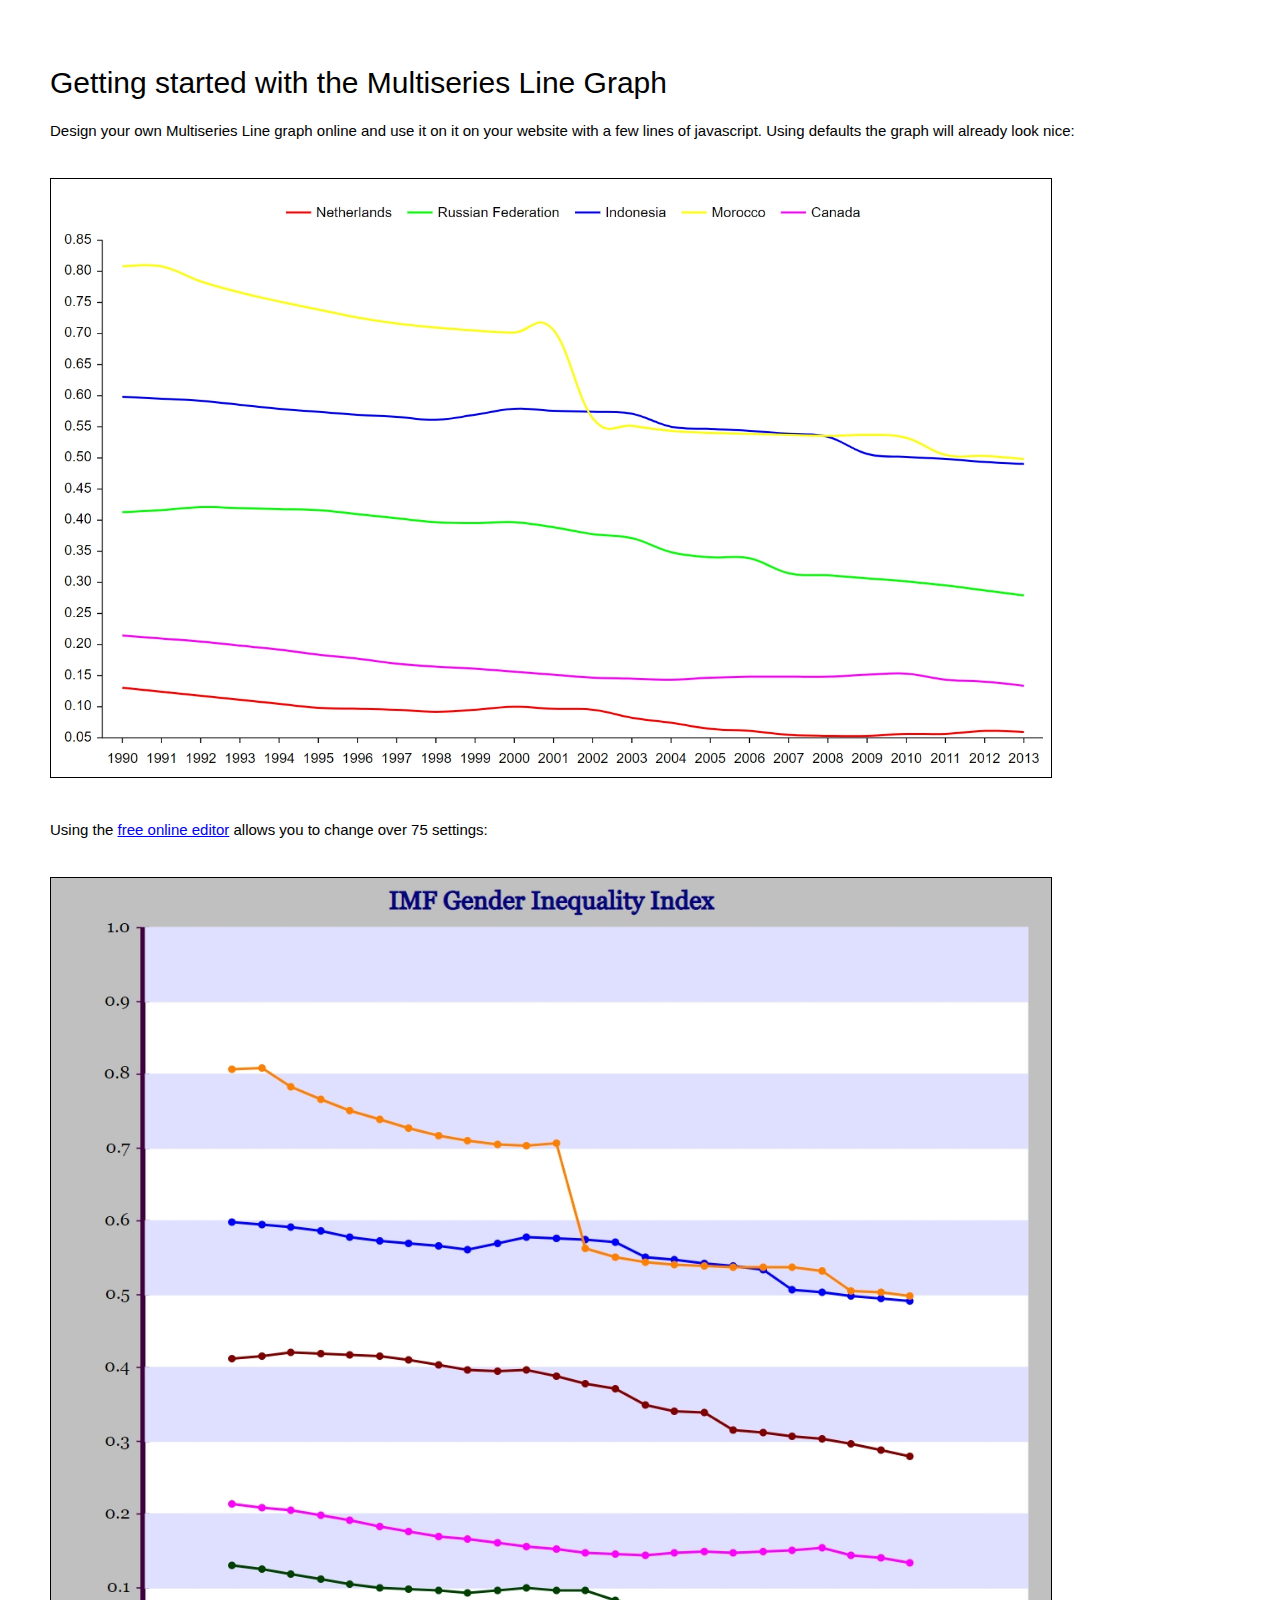
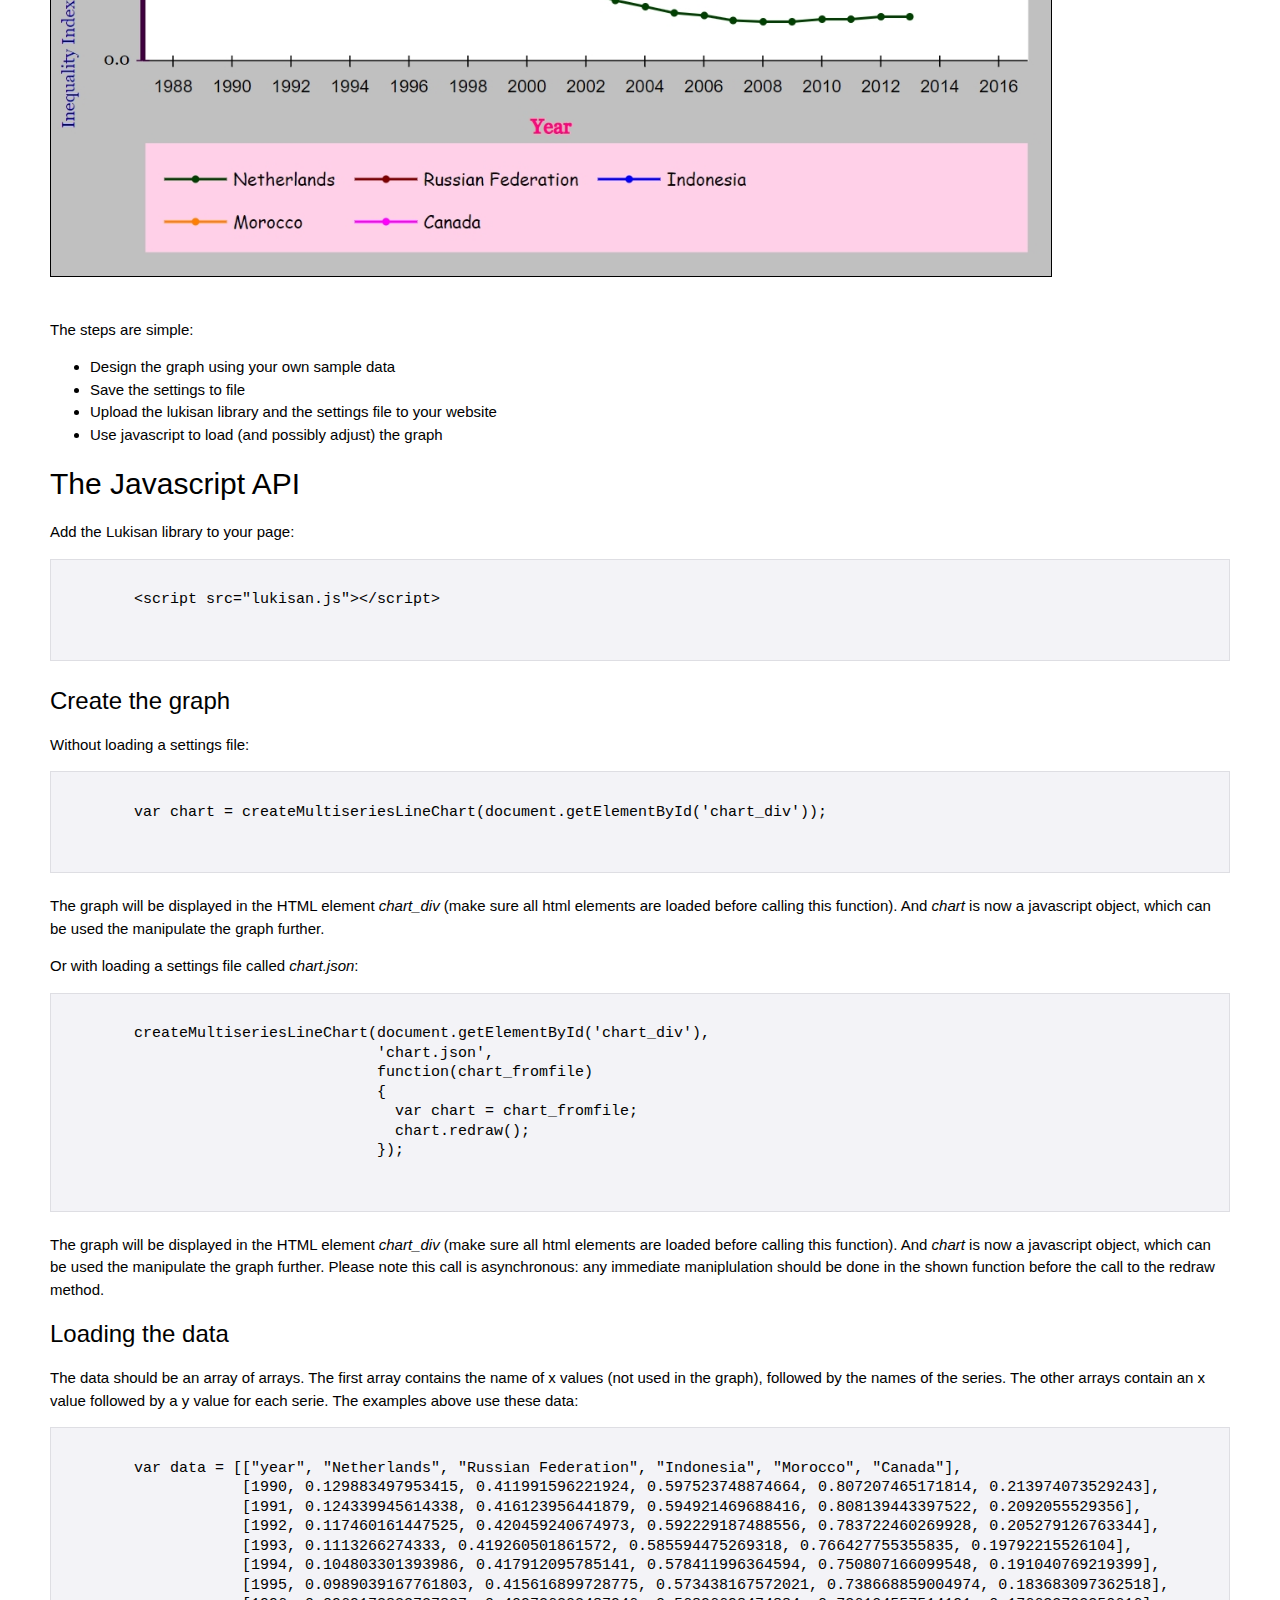
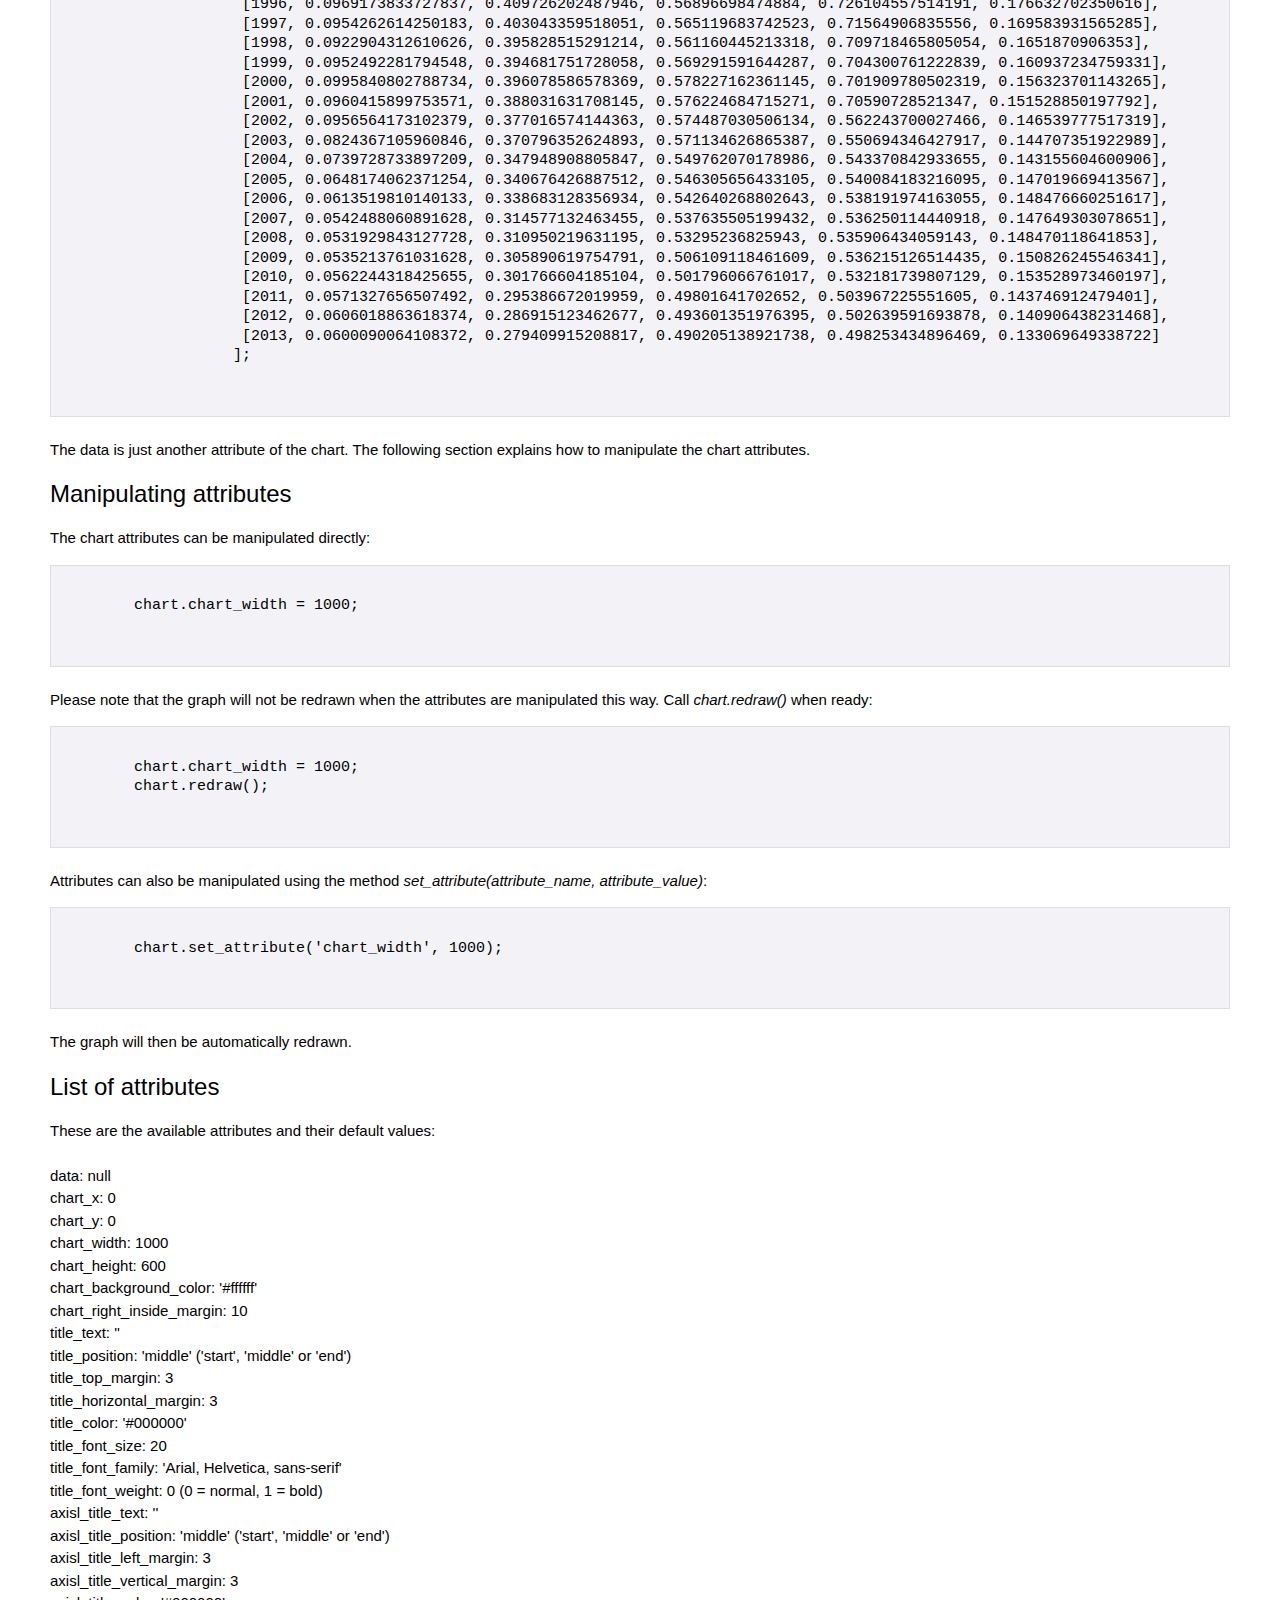
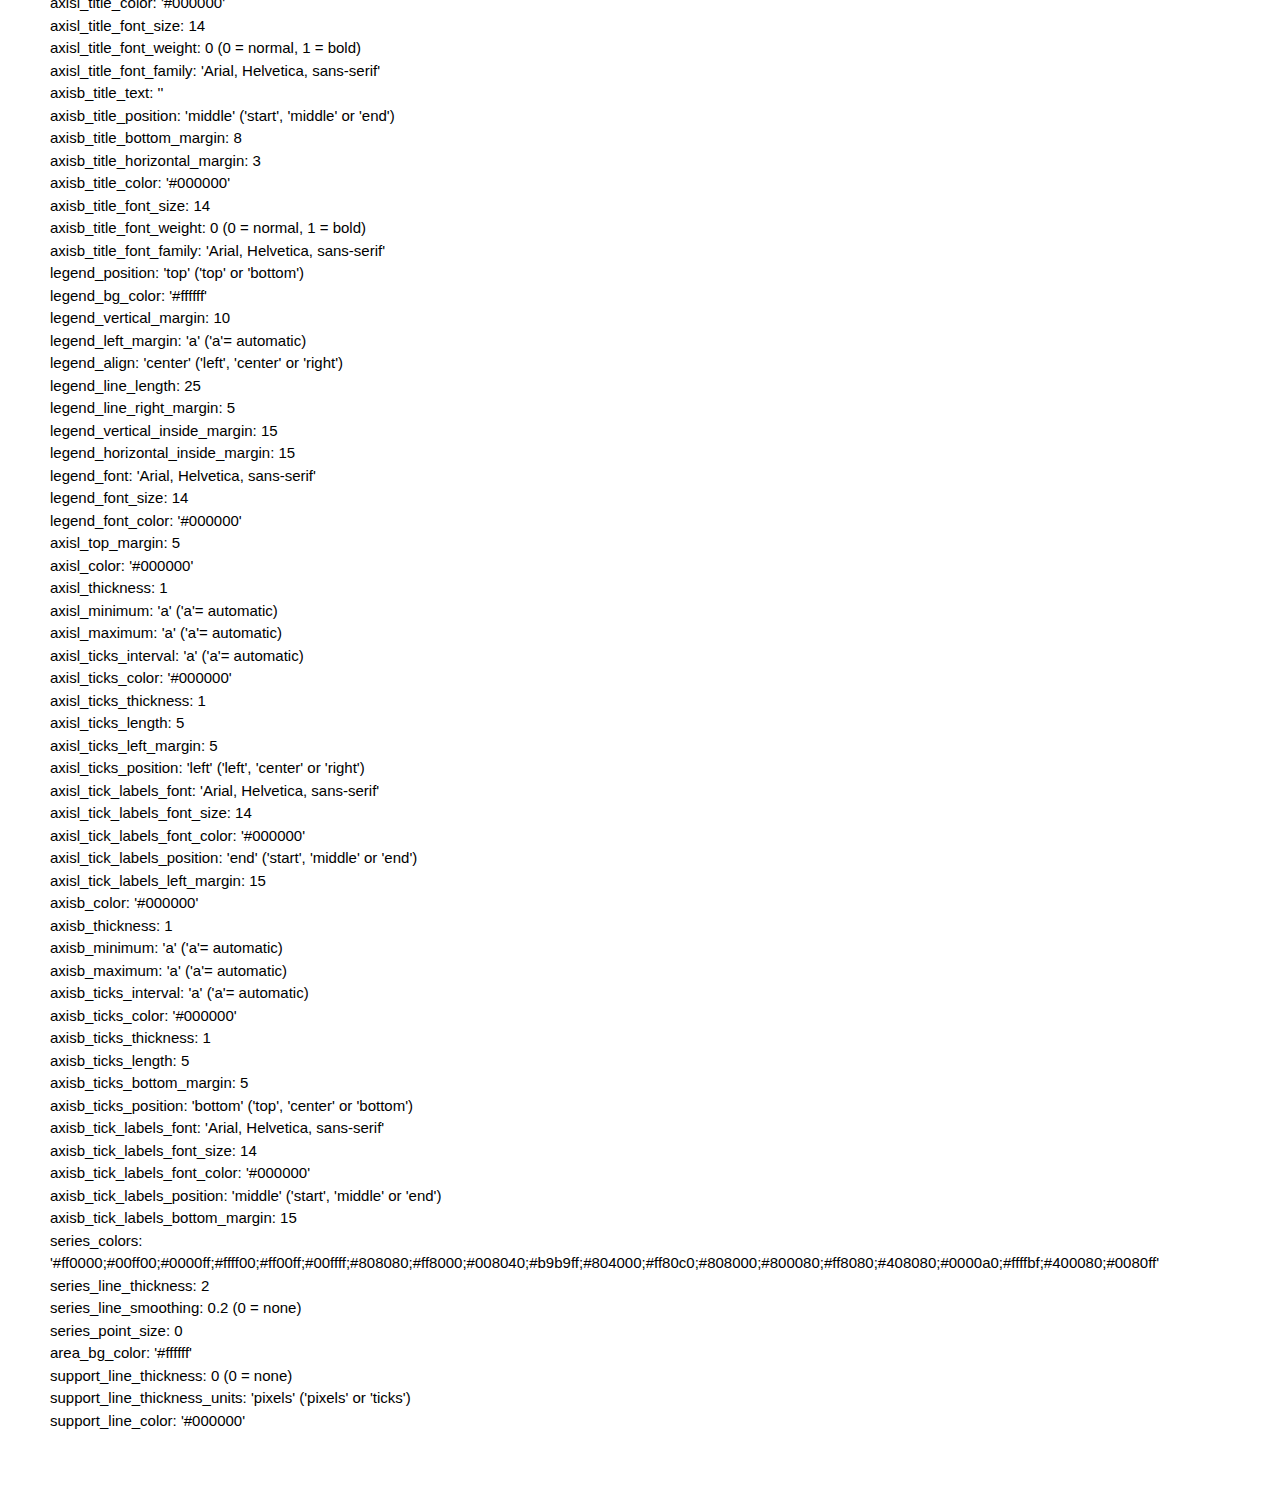
==== multiserie/index.html @ 571b9c3a "DateTime Bottom axis added" ====
<!DOCTYPE html>
<html>
  <head>
    <meta http-equiv="content-type" content="text/html; charset=UTF-8">
    <link rel="stylesheet" type="text/css" href="index.css">
    <title>Lukisan Multiseries</title>
  </head>
  <body>
    <h2>Getting started with the Multiseries Line Graph</h2>
    <p>
      Design your own Multiseries Line graph online and use it on it on your website
      with a few lines of javascript. Using defaults the graph will already look
      nice:
    </p>
    <img src="default_graph.jpg" alt="">
    <p>
      Using the <a href='design.html'>free online editor</a> allows you to change over 75 settings:
    </p>
    <img src="designed_graph.jpg" alt="">
    <p>
      The steps are simple:
      <ul>
        <li>Design the graph using your own sample data
        <li>Save the settings to file
        <li>Upload the lukisan library and the settings file to your website
        <li>Use javascript to load (and possibly adjust) the graph
      </ul>
    </p>
    <h2>The Javascript API</h2>
    <p>
      Add the Lukisan library to your page:
    </p>
    <pre>
      <code>
        &lt;script src="lukisan.js"&gt;&lt;/script&gt;    
      </code>
    </pre>  
    <h3>Create the graph</h3>
    <p>
      Without loading a settings file:
    </p>
    <pre>
      <code>
        var chart = createMultiseriesLineChart(document.getElementById('chart_div'));    
      </code>
    </pre> 
    <p>
      The graph will be displayed in the HTML element <i>chart_div</i> (make sure all html elements are loaded before calling this function).
      And <i>chart</i> is now a javascript object, which can be used the manipulate the graph further.
    </p>    
    <p>
      Or with loading a settings file called <i>chart.json</i>:
    </p>
    <pre>
      <code>
        createMultiseriesLineChart(document.getElementById('chart_div'),
                                   'chart.json',    
                                   function(chart_fromfile)
                                   {
                                     var chart = chart_fromfile;
                                     chart.redraw();
                                   });    
      </code>
    </pre> 
    <p>
      The graph will be displayed in the HTML element <i>chart_div</i> (make sure all html elements are loaded before calling this function).
      And <i>chart</i> is now a javascript object, which can be used the manipulate the graph further. Please note this call is asynchronous:
      any immediate maniplulation should be done in the shown function before the call to the redraw method.
    </p>    
    <h3>Loading the data</h3>
    <p>
      The data should be an array of arrays. The first array contains the name of x values (not used in the graph), followed by the names of the series.
      The other arrays contain an x value followed by a y value for each serie. The examples above use these data:
    </p>
    <pre>
      <code>
        var data = [["year", "Netherlands", "Russian Federation", "Indonesia", "Morocco", "Canada"],
                    [1990, 0.129883497953415, 0.411991596221924, 0.597523748874664, 0.807207465171814, 0.213974073529243],
                    [1991, 0.124339945614338, 0.416123956441879, 0.594921469688416, 0.808139443397522, 0.2092055529356],
                    [1992, 0.117460161447525, 0.420459240674973, 0.592229187488556, 0.783722460269928, 0.205279126763344],
                    [1993, 0.1113266274333, 0.419260501861572, 0.585594475269318, 0.766427755355835, 0.19792215526104],
                    [1994, 0.104803301393986, 0.417912095785141, 0.578411996364594, 0.750807166099548, 0.191040769219399],
                    [1995, 0.0989039167761803, 0.415616899728775, 0.573438167572021, 0.738668859004974, 0.183683097362518],
                    [1996, 0.0969173833727837, 0.409726202487946, 0.56896698474884, 0.726104557514191, 0.176632702350616],
                    [1997, 0.0954262614250183, 0.403043359518051, 0.565119683742523, 0.71564906835556, 0.169583931565285],
                    [1998, 0.0922904312610626, 0.395828515291214, 0.561160445213318, 0.709718465805054, 0.1651870906353],
                    [1999, 0.0952492281794548, 0.394681751728058, 0.569291591644287, 0.704300761222839, 0.160937234759331],
                    [2000, 0.0995840802788734, 0.396078586578369, 0.578227162361145, 0.701909780502319, 0.156323701143265],
                    [2001, 0.0960415899753571, 0.388031631708145, 0.576224684715271, 0.70590728521347, 0.151528850197792],
                    [2002, 0.0956564173102379, 0.377016574144363, 0.574487030506134, 0.562243700027466, 0.146539777517319],
                    [2003, 0.0824367105960846, 0.370796352624893, 0.571134626865387, 0.550694346427917, 0.144707351922989],
                    [2004, 0.0739728733897209, 0.347948908805847, 0.549762070178986, 0.543370842933655, 0.143155604600906],
                    [2005, 0.0648174062371254, 0.340676426887512, 0.546305656433105, 0.540084183216095, 0.147019669413567],
                    [2006, 0.0613519810140133, 0.338683128356934, 0.542640268802643, 0.538191974163055, 0.148476660251617],
                    [2007, 0.0542488060891628, 0.314577132463455, 0.537635505199432, 0.536250114440918, 0.147649303078651],
                    [2008, 0.0531929843127728, 0.310950219631195, 0.53295236825943, 0.535906434059143, 0.148470118641853],
                    [2009, 0.0535213761031628, 0.305890619754791, 0.506109118461609, 0.536215126514435, 0.150826245546341],
                    [2010, 0.0562244318425655, 0.301766604185104, 0.501796066761017, 0.532181739807129, 0.153528973460197],
                    [2011, 0.0571327656507492, 0.295386672019959, 0.49801641702652, 0.503967225551605, 0.143746912479401],
                    [2012, 0.0606018863618374, 0.286915123462677, 0.493601351976395, 0.502639591693878, 0.140906438231468],
                    [2013, 0.0600090064108372, 0.279409915208817, 0.490205138921738, 0.498253434896469, 0.133069649338722]
                   ];   
      </code>
    </pre> 
    <p>
      The data is just another attribute of the chart. The following section explains how to manipulate the chart attributes.
    </p>    
    <h3>Manipulating attributes</h3>
    <p>
      The chart attributes can be manipulated directly:
    </p>
    <pre>
      <code>
        chart.chart_width = 1000;    
      </code>
    </pre> 
    <p>
      Please note that the graph will not be redrawn when the attributes are manipulated this way. Call <i>chart.redraw()</i> when ready:
    </p>    
    <pre>
      <code>
        chart.chart_width = 1000;
        chart.redraw();        
      </code>
    </pre>
    <p>
      Attributes can also be manipulated using the method <i>set_attribute(attribute_name, attribute_value)</i>:
    </p>
    <pre>
      <code>
        chart.set_attribute('chart_width', 1000);    
      </code>
    </pre> 
    <p>
      The graph will then be automatically redrawn.
    </p>    
    <h3>List of attributes</h3>
    <p>
      These are the available attributes and their default values:<br><br>
      data: null<br>
      chart_x: 0<br>
      chart_y: 0<br>
      chart_width: 1000<br>
      chart_height: 600<br>
      chart_background_color: '#ffffff'<br>
      chart_right_inside_margin: 10<br>
      title_text: ''<br>
      title_position: 'middle'  ('start', 'middle' or 'end')<br>
      title_top_margin: 3<br>
      title_horizontal_margin: 3<br>
      title_color: '#000000'<br>
      title_font_size: 20<br>
      title_font_family: 'Arial, Helvetica, sans-serif'<br>
      title_font_weight: 0 (0 = normal, 1 = bold)<br>    
      axisl_title_text: ''<br>
      axisl_title_position: 'middle'  ('start', 'middle' or 'end')<br>
      axisl_title_left_margin: 3<br>
      axisl_title_vertical_margin: 3<br>
      axisl_title_color: '#000000'<br>
      axisl_title_font_size: 14<br>
      axisl_title_font_weight: 0 (0 = normal, 1 = bold)<br>
      axisl_title_font_family: 'Arial, Helvetica, sans-serif'<br>    
      axisb_title_text: ''<br>
      axisb_title_position: 'middle' ('start', 'middle' or 'end')<br>
      axisb_title_bottom_margin: 8<br>
      axisb_title_horizontal_margin: 3<br>
      axisb_title_color: '#000000'<br>
      axisb_title_font_size: 14<br>
      axisb_title_font_weight: 0 (0 = normal, 1 = bold)<br>
      axisb_title_font_family: 'Arial, Helvetica, sans-serif'<br>
      legend_position: 'top' ('top' or 'bottom')<br>
      legend_bg_color: '#ffffff'<br>
      legend_vertical_margin: 10<br>   
      legend_left_margin: 'a' ('a'= automatic)<br> 
      legend_align: 'center' ('left', 'center' or 'right')<br>
      legend_line_length: 25<br>
      legend_line_right_margin: 5<br>
      legend_vertical_inside_margin: 15<br>
      legend_horizontal_inside_margin: 15<br>
      legend_font: 'Arial, Helvetica, sans-serif'<br>
      legend_font_size: 14<br>
      legend_font_color: '#000000'<br>
      axisl_top_margin: 5<br>
      axisl_color: '#000000'<br>
      axisl_thickness: 1<br>
      axisl_minimum: 'a' ('a'= automatic)<br>
      axisl_maximum: 'a' ('a'= automatic)<br>
      axisl_ticks_interval: 'a' ('a'= automatic)<br>
      axisl_ticks_color: '#000000'<br>
      axisl_ticks_thickness: 1<br>
      axisl_ticks_length: 5<br>
      axisl_ticks_left_margin: 5<br>
      axisl_ticks_position: 'left' ('left', 'center' or 'right')<br>
      axisl_tick_labels_font: 'Arial, Helvetica, sans-serif'<br>
      axisl_tick_labels_font_size: 14<br>
      axisl_tick_labels_font_color: '#000000'<br>
      axisl_tick_labels_position: 'end' ('start', 'middle' or 'end')<br>
      axisl_tick_labels_left_margin: 15<br>
      axisb_color: '#000000'<br>
      axisb_thickness: 1<br>
      axisb_minimum: 'a' ('a'= automatic)<br>
      axisb_maximum: 'a' ('a'= automatic)<br>
      axisb_ticks_interval: 'a' ('a'= automatic)<br>
      axisb_ticks_color: '#000000'<br>
      axisb_ticks_thickness: 1<br>
      axisb_ticks_length: 5<br>
      axisb_ticks_bottom_margin: 5<br>
      axisb_ticks_position: 'bottom' ('top', 'center' or 'bottom')<br>
      axisb_tick_labels_font: 'Arial, Helvetica, sans-serif'<br>
      axisb_tick_labels_font_size: 14<br>
      axisb_tick_labels_font_color: '#000000'<br>
      axisb_tick_labels_position: 'middle' ('start', 'middle' or 'end')<br>
      axisb_tick_labels_bottom_margin: 15<br>
      series_colors: '#ff0000;#00ff00;#0000ff;#ffff00;#ff00ff;#00ffff;#808080;#ff8000;#008040;#b9b9ff;#804000;#ff80c0;#808000;#800080;#ff8080;#408080;#0000a0;#ffffbf;#400080;#0080ff'<br>
      series_line_thickness: 2<br>
      series_line_smoothing: 0.2 (0 = none)<br>
      series_point_size: 0<br>
      area_bg_color: '#ffffff'<br>
      support_line_thickness: 0 (0 = none)<br>
      support_line_thickness_units: 'pixels' ('pixels' or 'ticks')<br>
      support_line_color: '#000000'<br>
    </p>
    </body>
</html>
---- multiserie/index.css ----
body
{
  padding: 50px;
  border: 0px;
  margin: 0px;
  font-family: Verdana,sans-serif;
  font-size: 15px;
  line-height: 1.5;
}

img
{
  width: 1000px;
  border: 1px solid black;
  margin-top: 20px;
  margin-bottom: 20px;
}  

a
{
  text-decoration: underline;
}

h1, h2, h3, h4, h5, h6
{
  font-family: "Segoe UI",Arial,sans-serif;
  font-weight: 400;
  margin: 10px 0;
}

h2
{
  font-size: 30px;
}
  
h3
{
  font-size: 24px;
}

pre
{
  background: #f3f3f7;
  border: 1px solid #dedee3;
  padding: 11px;
  line-height: 1.3em;
  margin-bottom: 22px;
  overflow: auto;
}

code, pre
{
  font-family: Consolas, Monaco, "Courier New", Courier, monospace;
  color: #000;
}
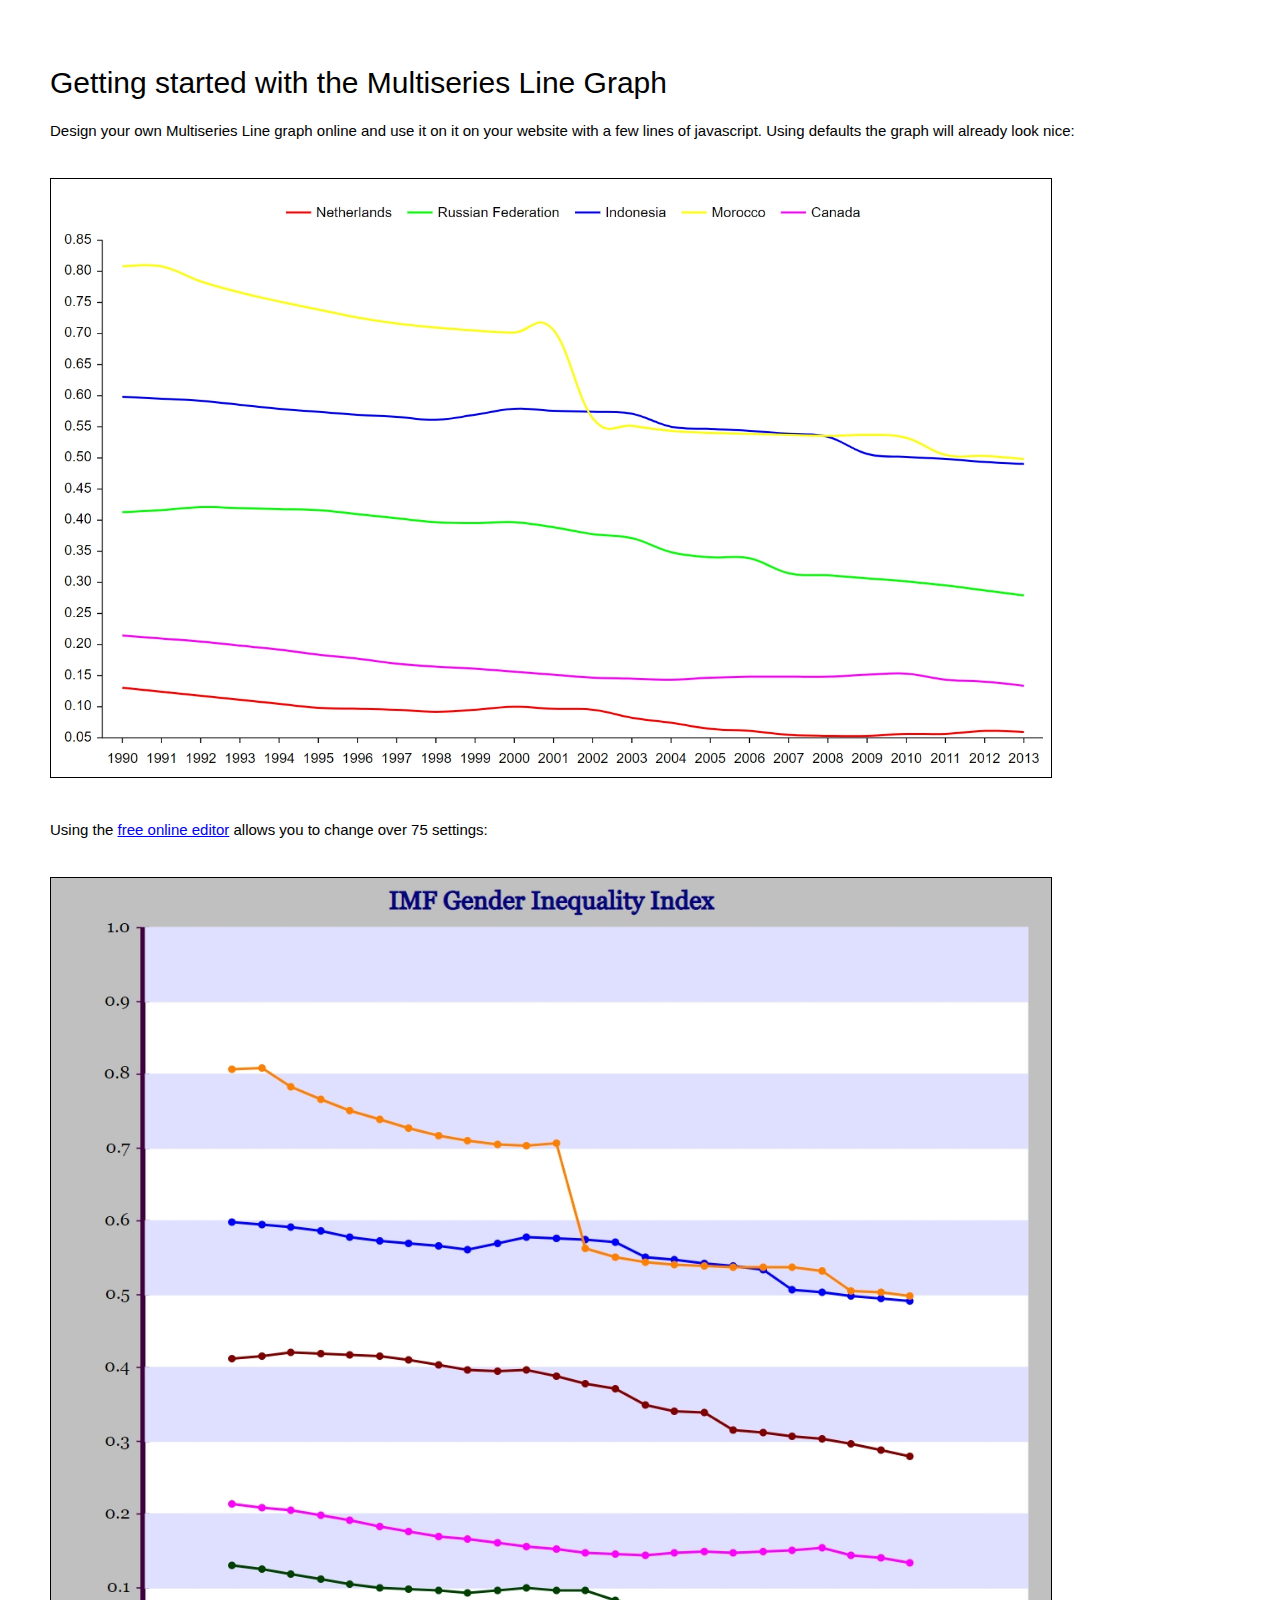
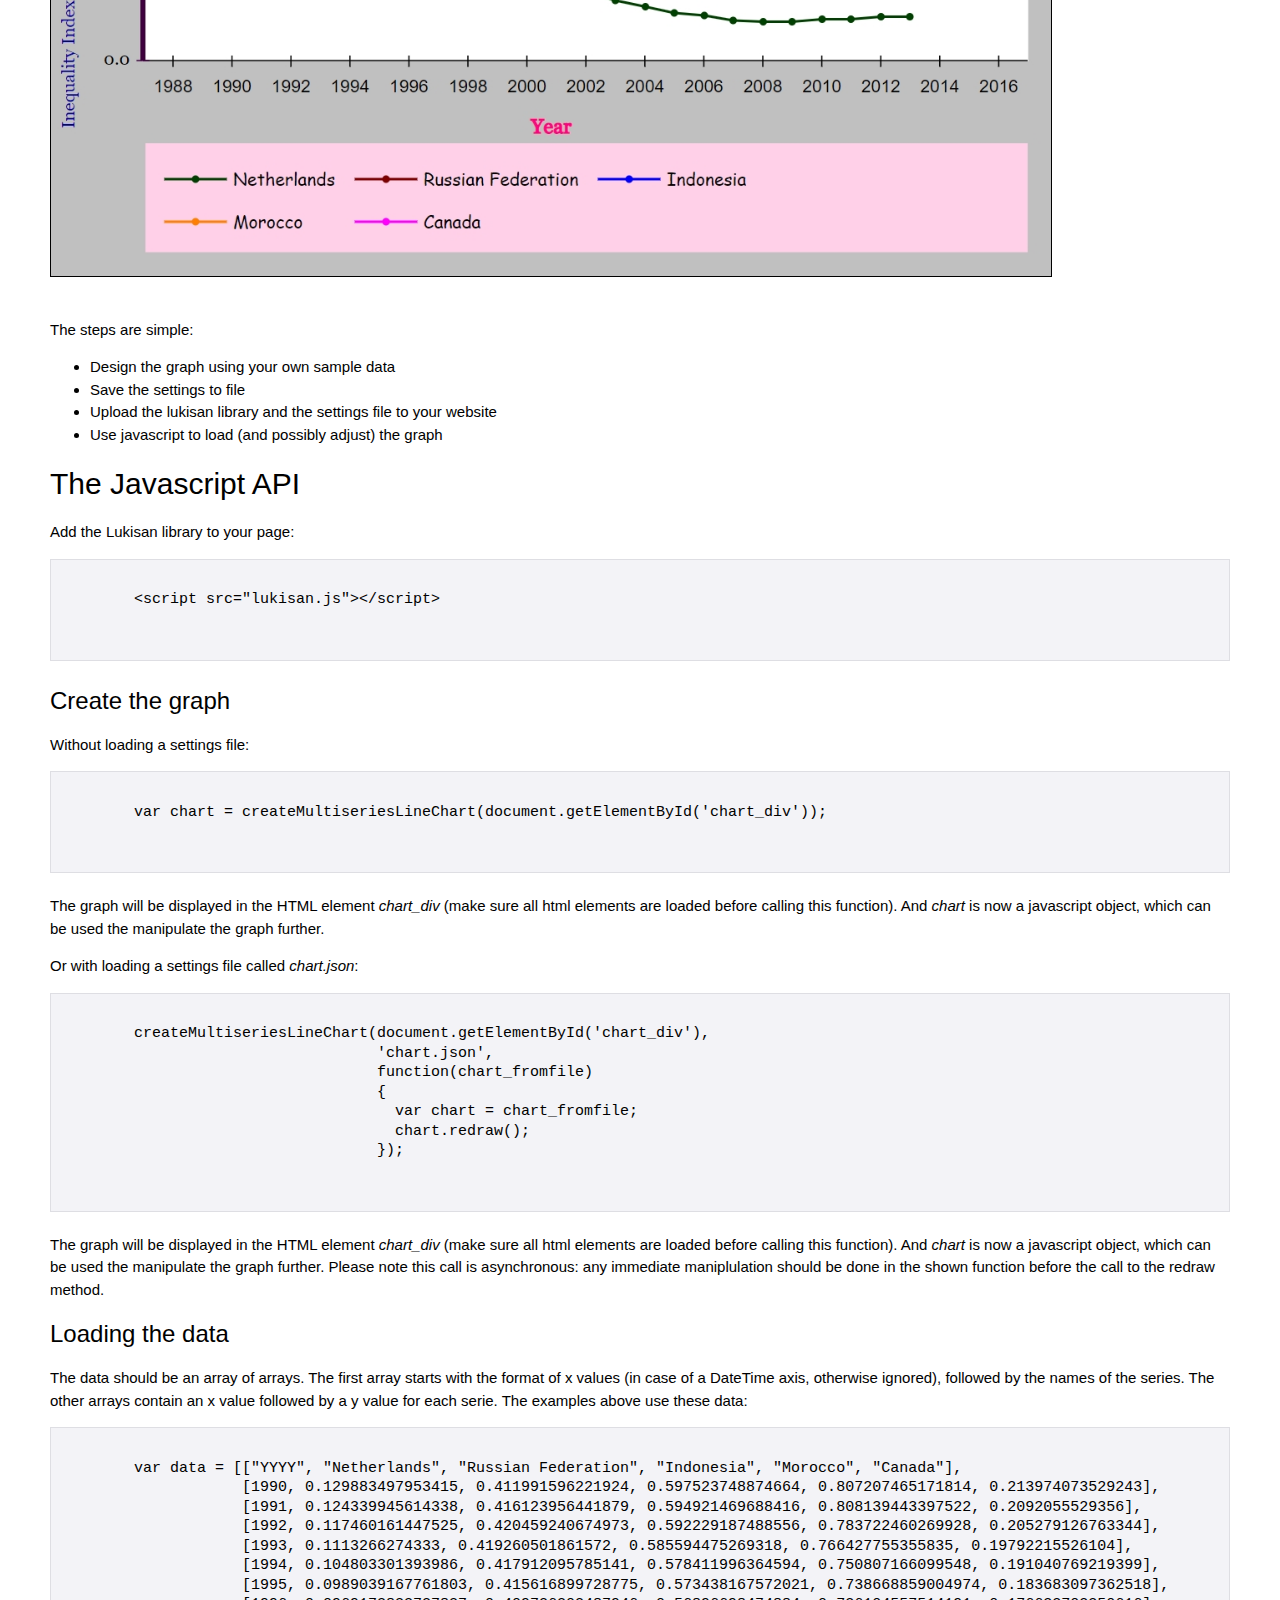
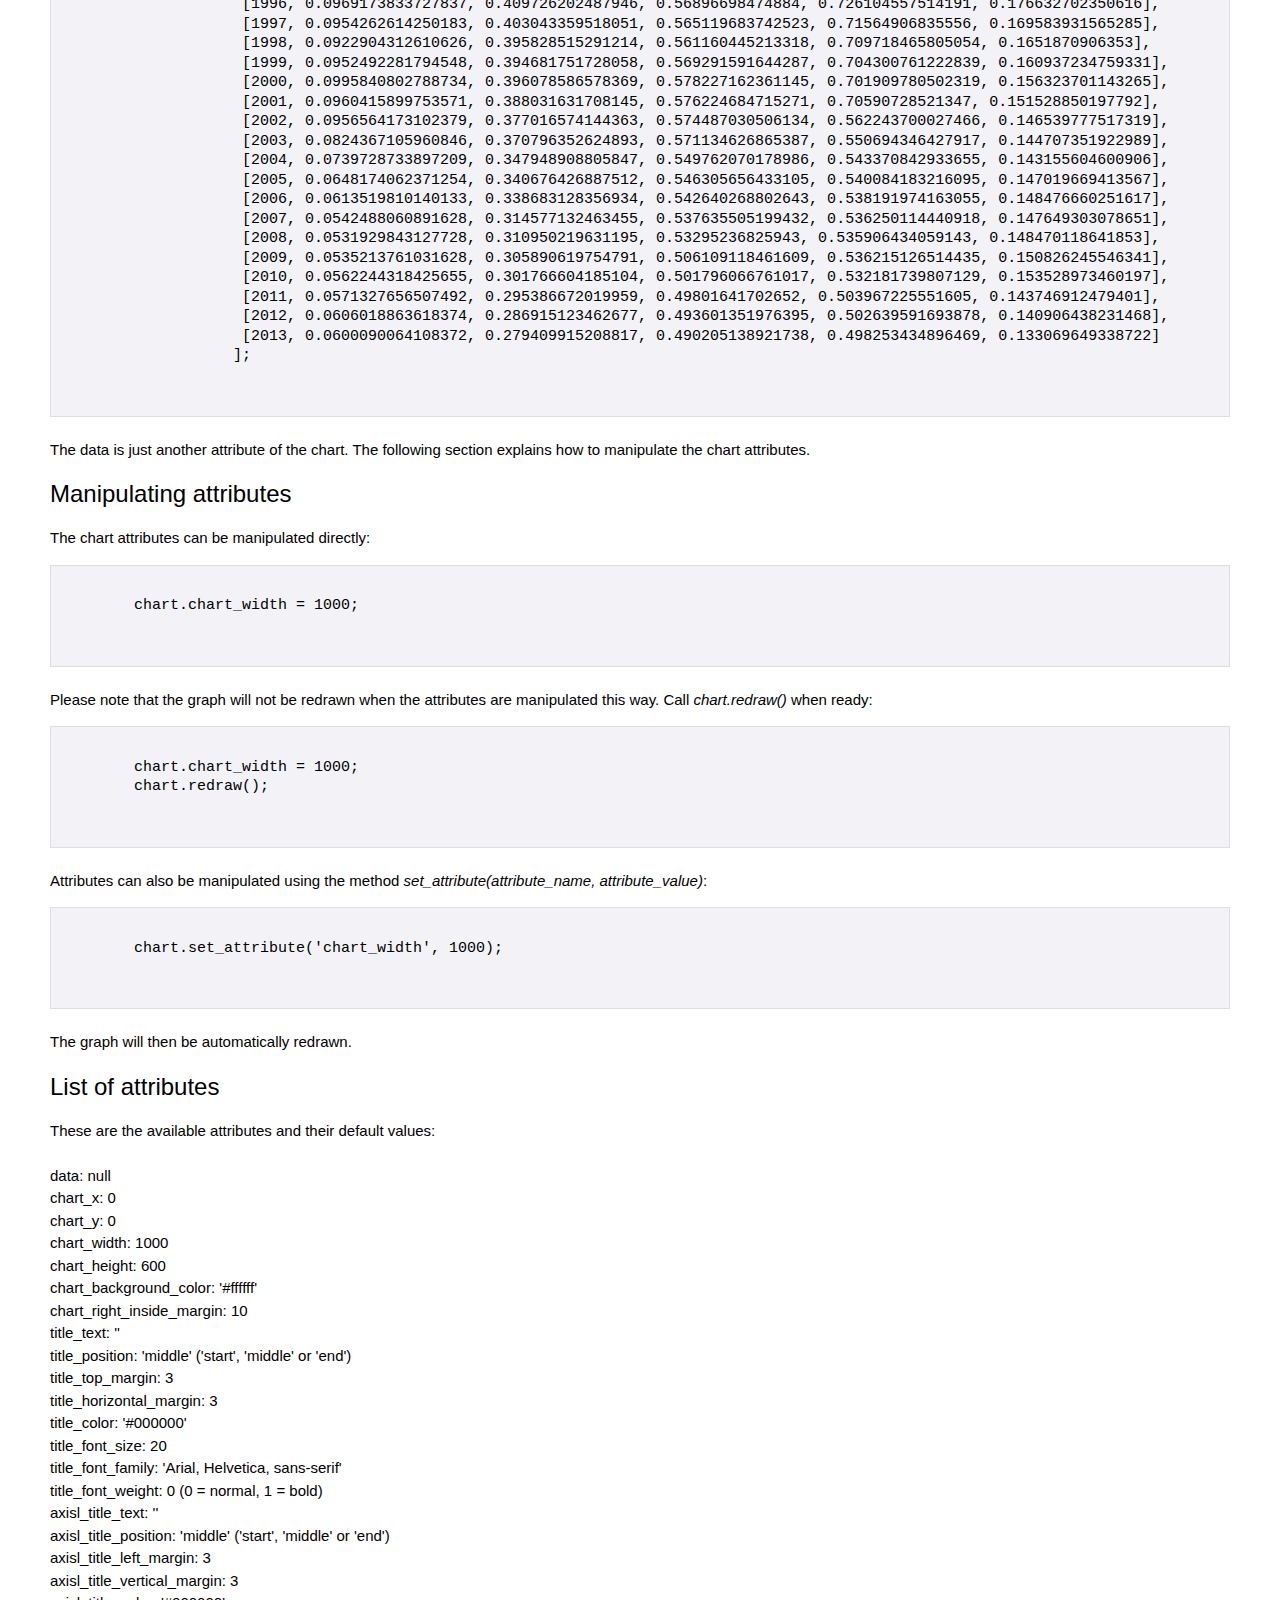
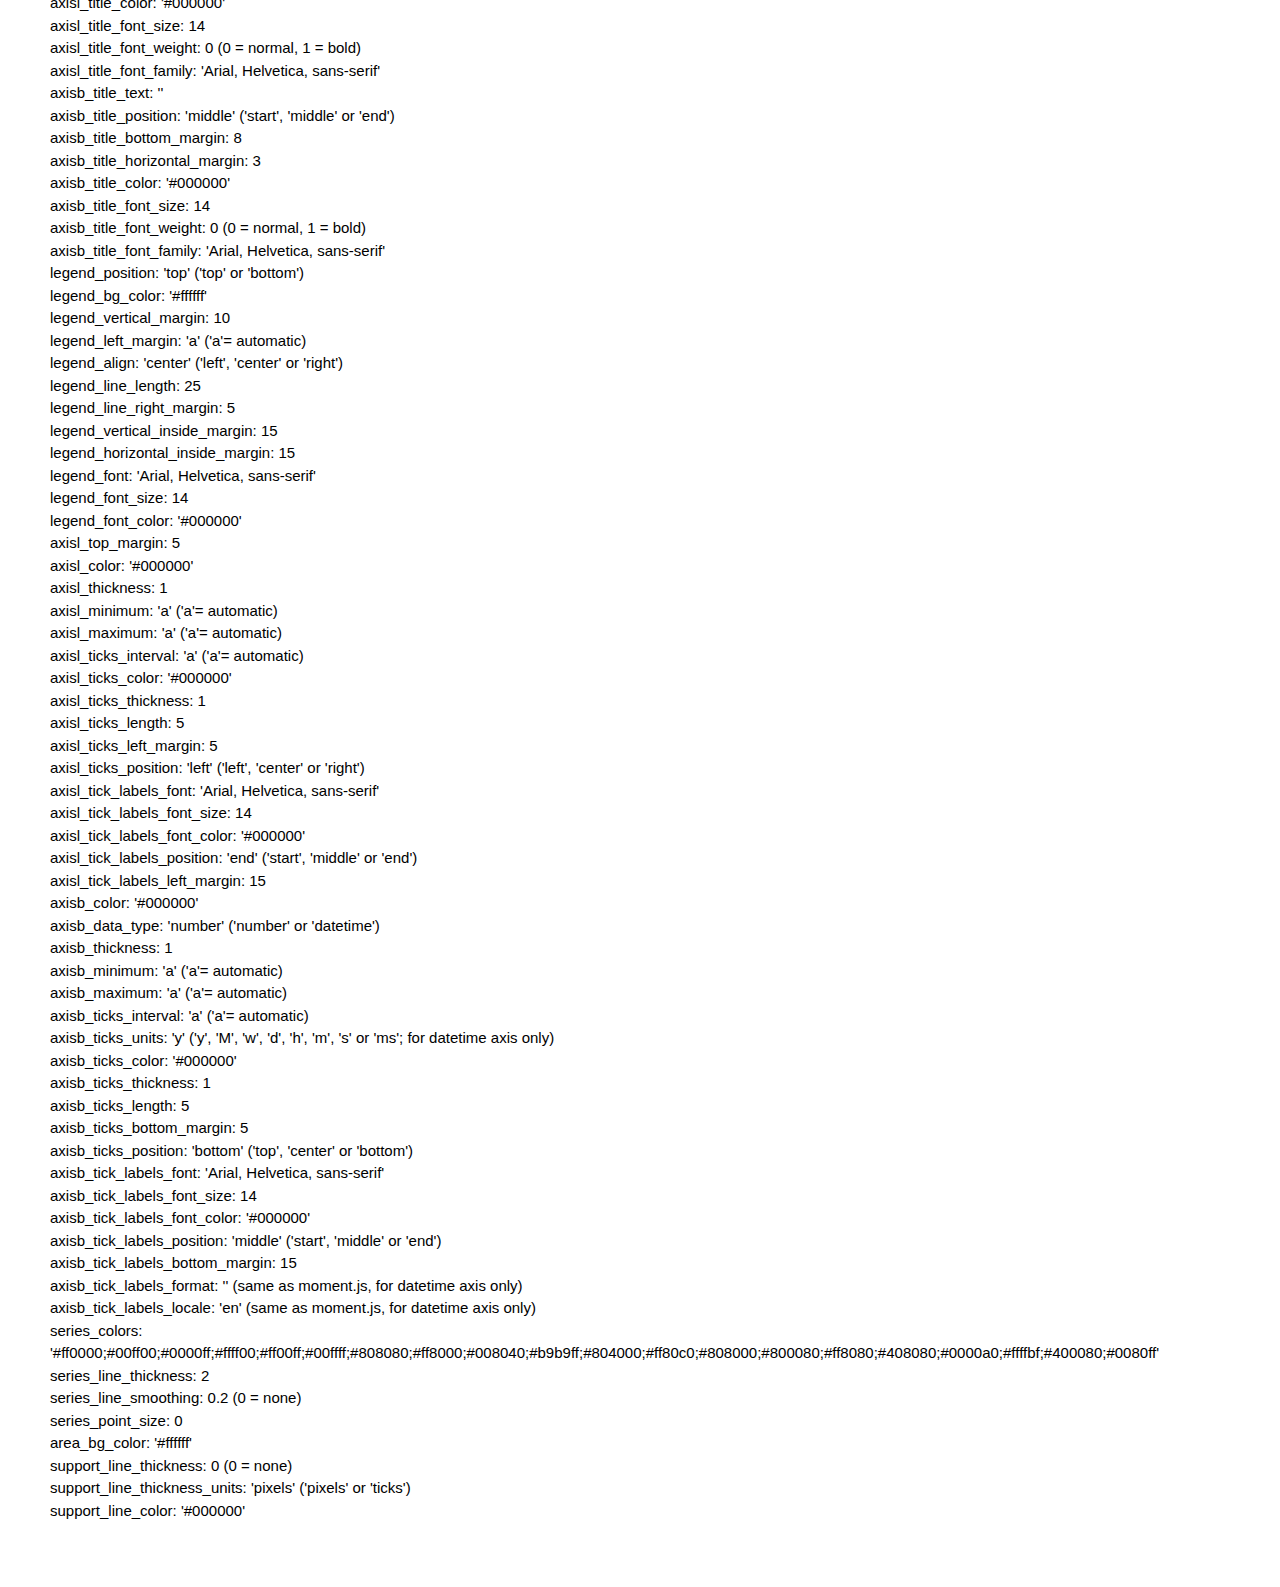
==== commit 20d212cb: "added DateTime bottom axis" ====
--- a/multiserie/index.html
+++ b/multiserie/index.html
@@ -69,12 +69,13 @@
     </p>    
     <h3>Loading the data</h3>
     <p>
-      The data should be an array of arrays. The first array contains the name of x values (not used in the graph), followed by the names of the series.
+      The data should be an array of arrays. The first array starts with the format of x values (in case of a DateTime axis, otherwise ignored),
+      followed by the names of the series.
       The other arrays contain an x value followed by a y value for each serie. The examples above use these data:
     </p>
     <pre>
       <code>
-        var data = [["year", "Netherlands", "Russian Federation", "Indonesia", "Morocco", "Canada"],
+        var data = [["YYYY", "Netherlands", "Russian Federation", "Indonesia", "Morocco", "Canada"],
                     [1990, 0.129883497953415, 0.411991596221924, 0.597523748874664, 0.807207465171814, 0.213974073529243],
                     [1991, 0.124339945614338, 0.416123956441879, 0.594921469688416, 0.808139443397522, 0.2092055529356],
                     [1992, 0.117460161447525, 0.420459240674973, 0.592229187488556, 0.783722460269928, 0.205279126763344],
@@ -197,10 +198,12 @@
       axisl_tick_labels_position: 'end' ('start', 'middle' or 'end')<br>
       axisl_tick_labels_left_margin: 15<br>
       axisb_color: '#000000'<br>
+      axisb_data_type: 'number' ('number' or 'datetime')<br>
       axisb_thickness: 1<br>
       axisb_minimum: 'a' ('a'= automatic)<br>
       axisb_maximum: 'a' ('a'= automatic)<br>
       axisb_ticks_interval: 'a' ('a'= automatic)<br>
+      axisb_ticks_units: 'y' ('y', 'M', 'w', 'd', 'h', 'm', 's' or 'ms'; for datetime axis only)<br>
       axisb_ticks_color: '#000000'<br>
       axisb_ticks_thickness: 1<br>
       axisb_ticks_length: 5<br>
@@ -211,6 +214,8 @@
       axisb_tick_labels_font_color: '#000000'<br>
       axisb_tick_labels_position: 'middle' ('start', 'middle' or 'end')<br>
       axisb_tick_labels_bottom_margin: 15<br>
+      axisb_tick_labels_format: '' (same as moment.js, for datetime axis only)<br>
+      axisb_tick_labels_locale: 'en' (same as moment.js, for datetime axis only)<br>
       series_colors: '#ff0000;#00ff00;#0000ff;#ffff00;#ff00ff;#00ffff;#808080;#ff8000;#008040;#b9b9ff;#804000;#ff80c0;#808000;#800080;#ff8080;#408080;#0000a0;#ffffbf;#400080;#0080ff'<br>
       series_line_thickness: 2<br>
       series_line_smoothing: 0.2 (0 = none)<br>
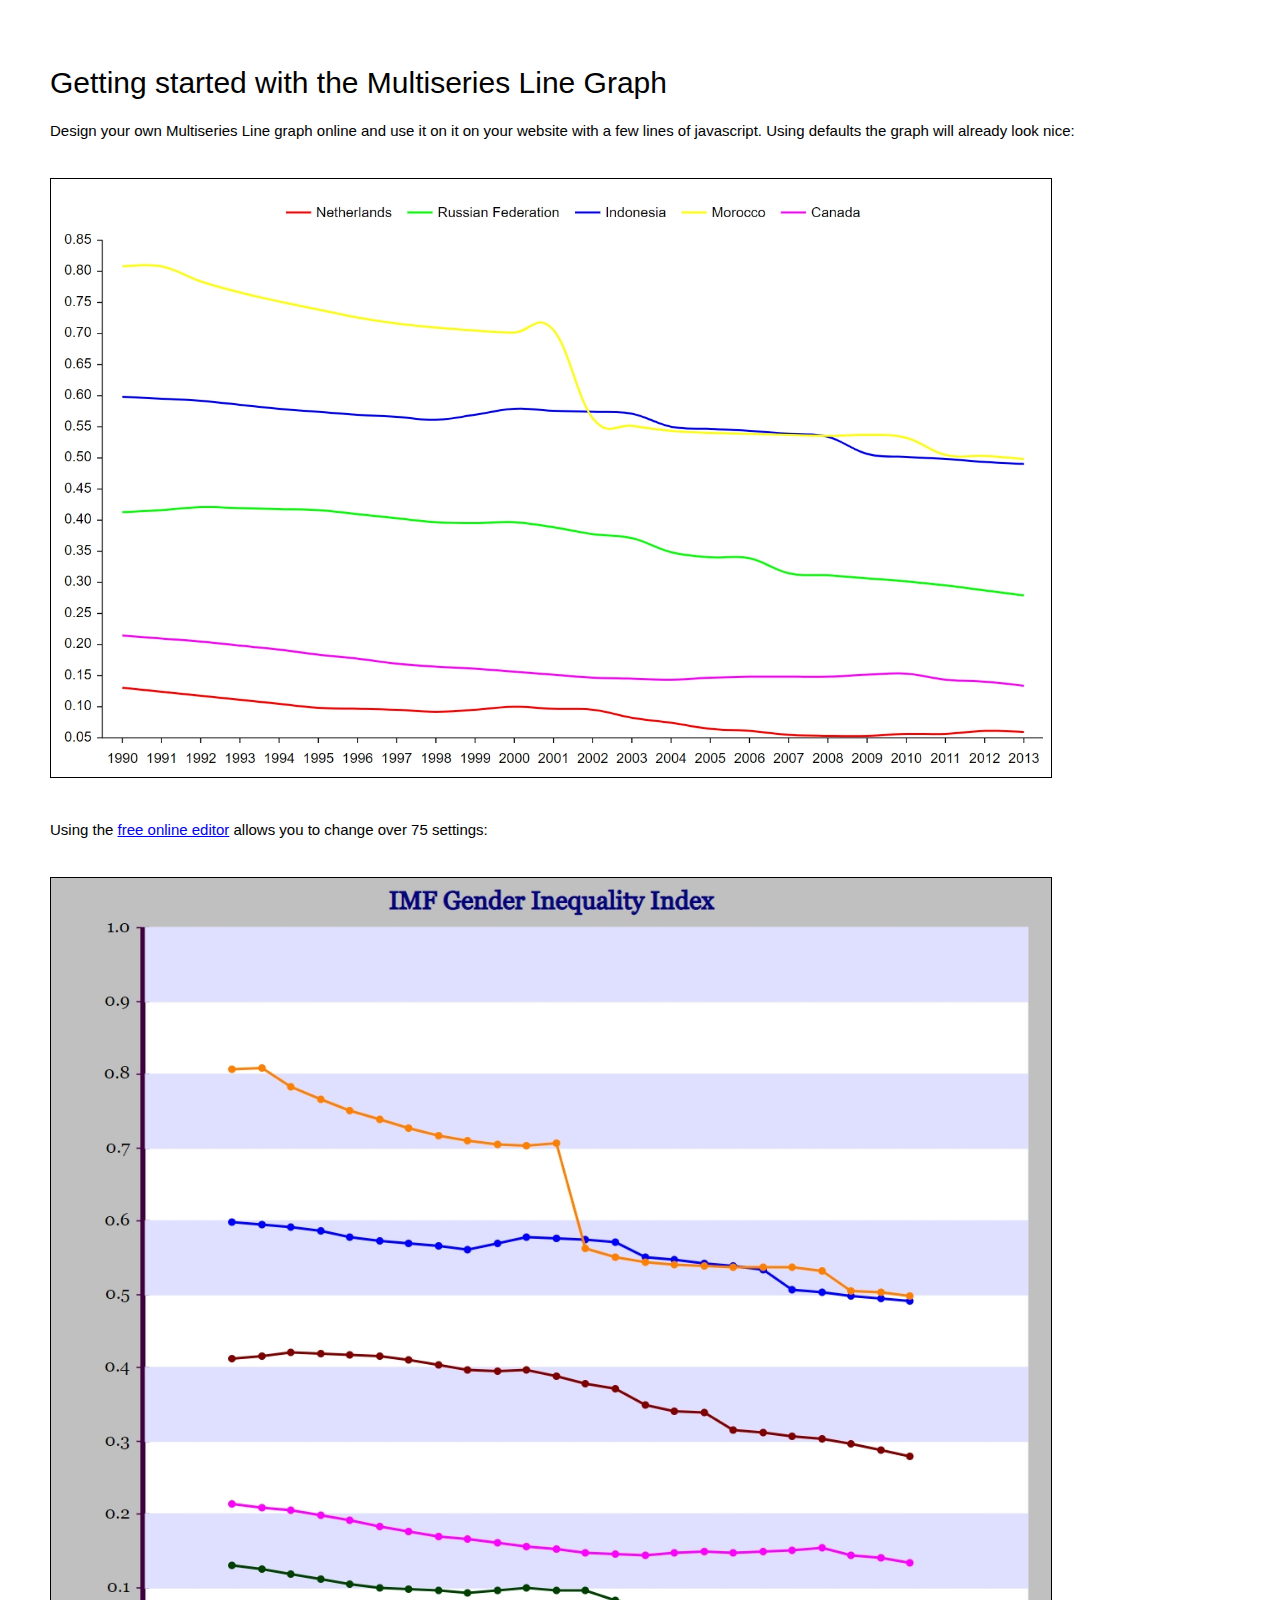
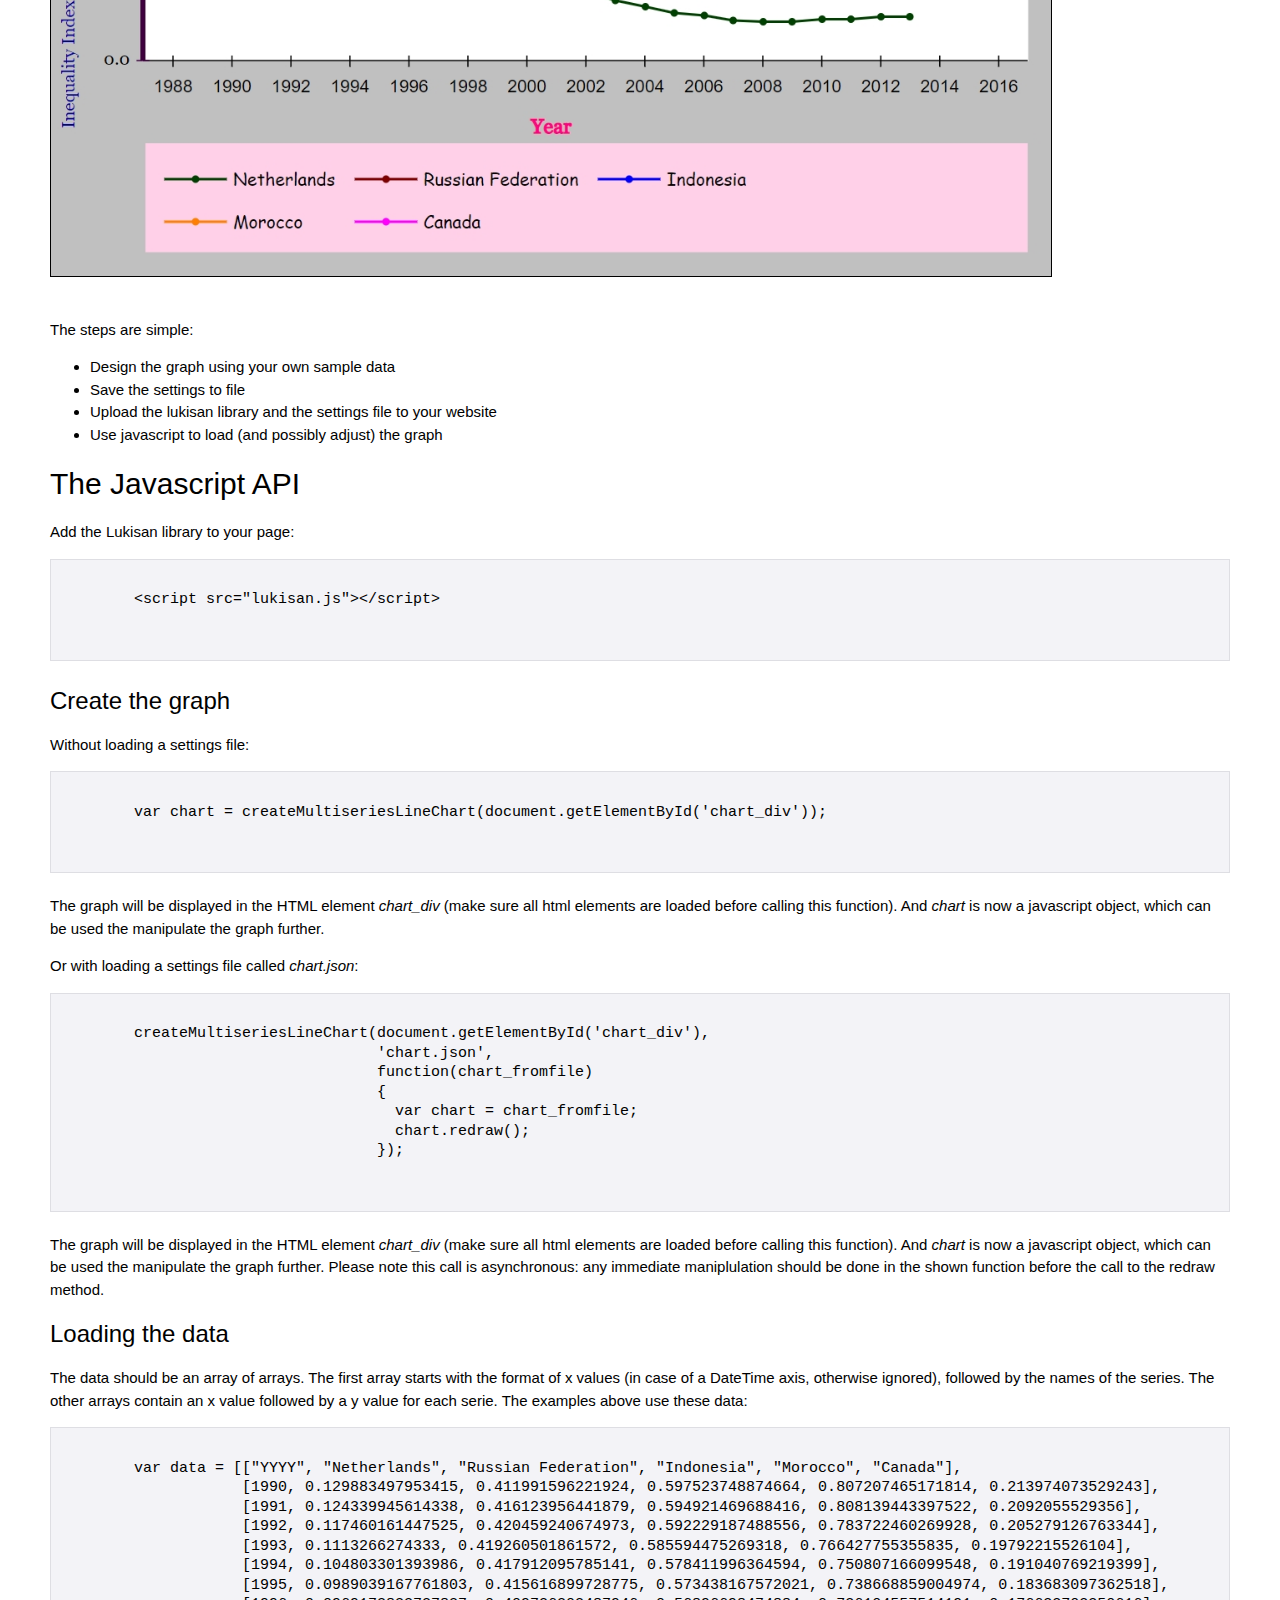
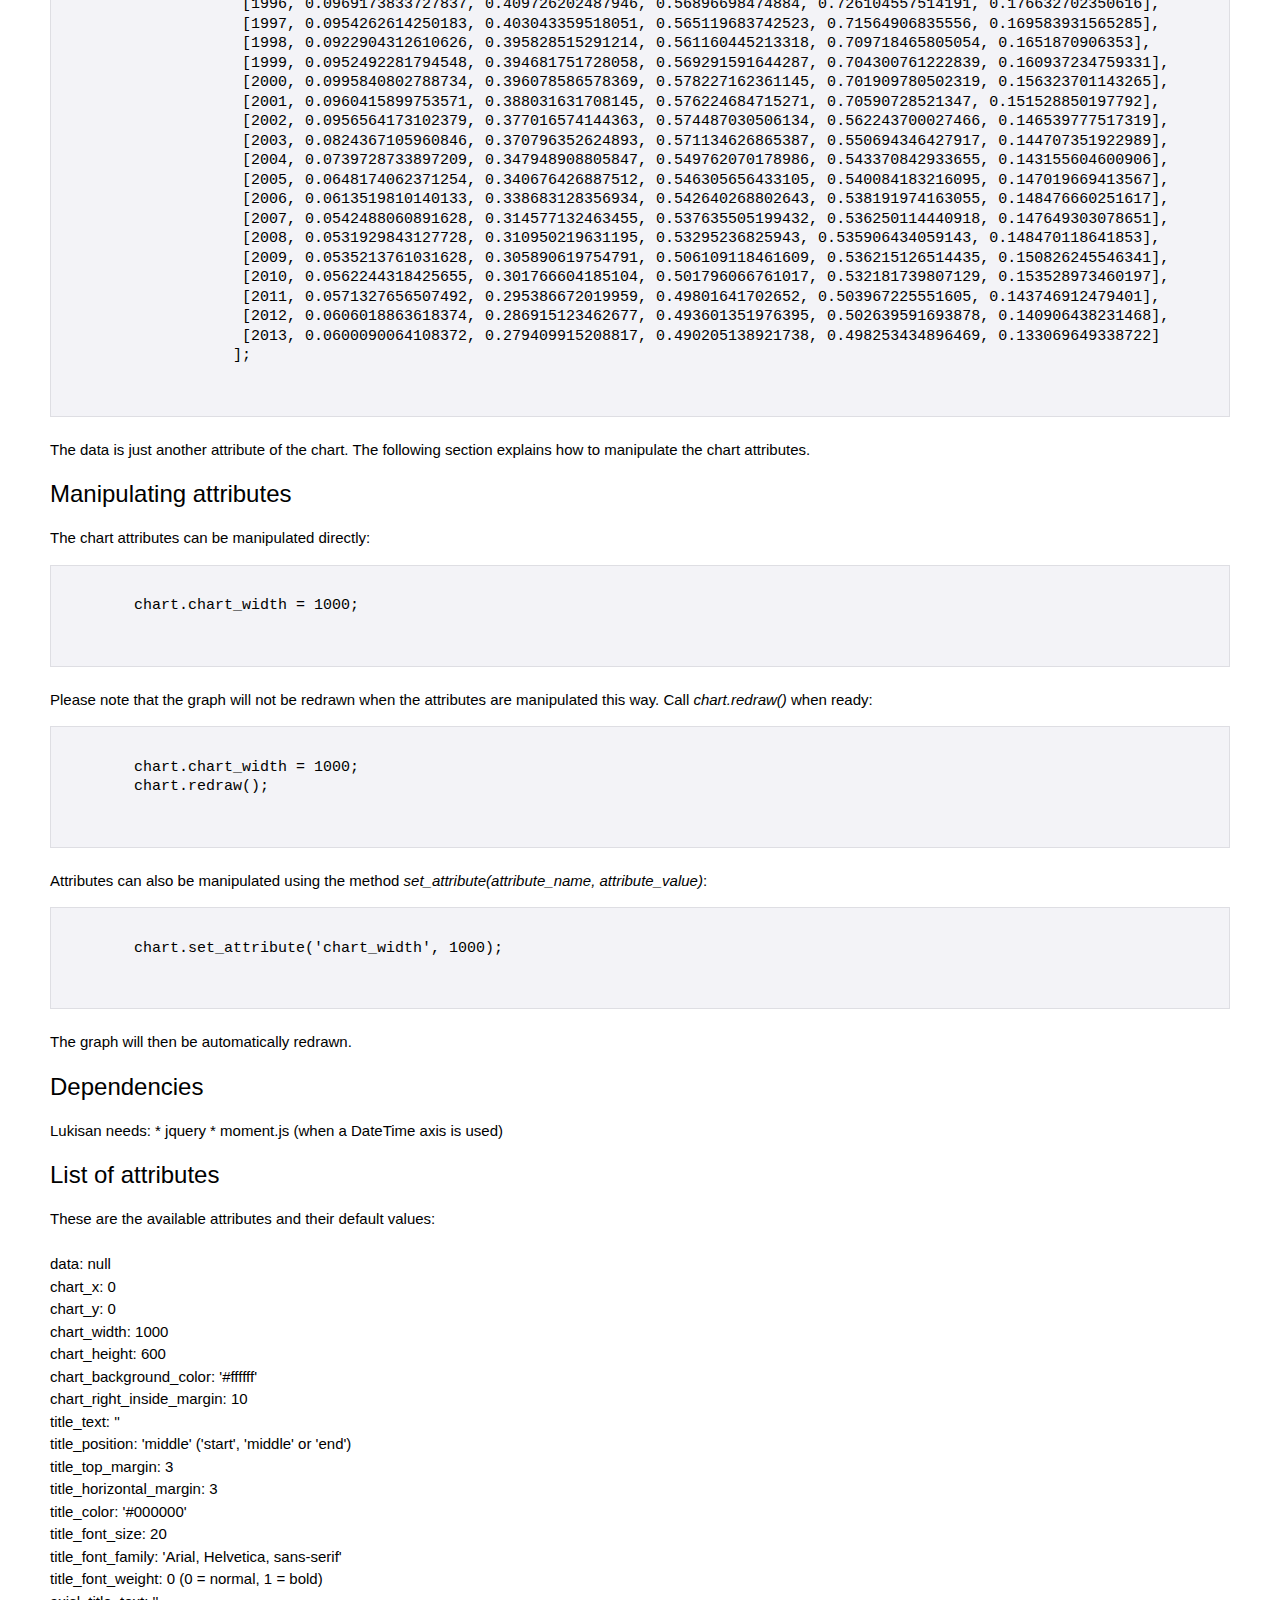
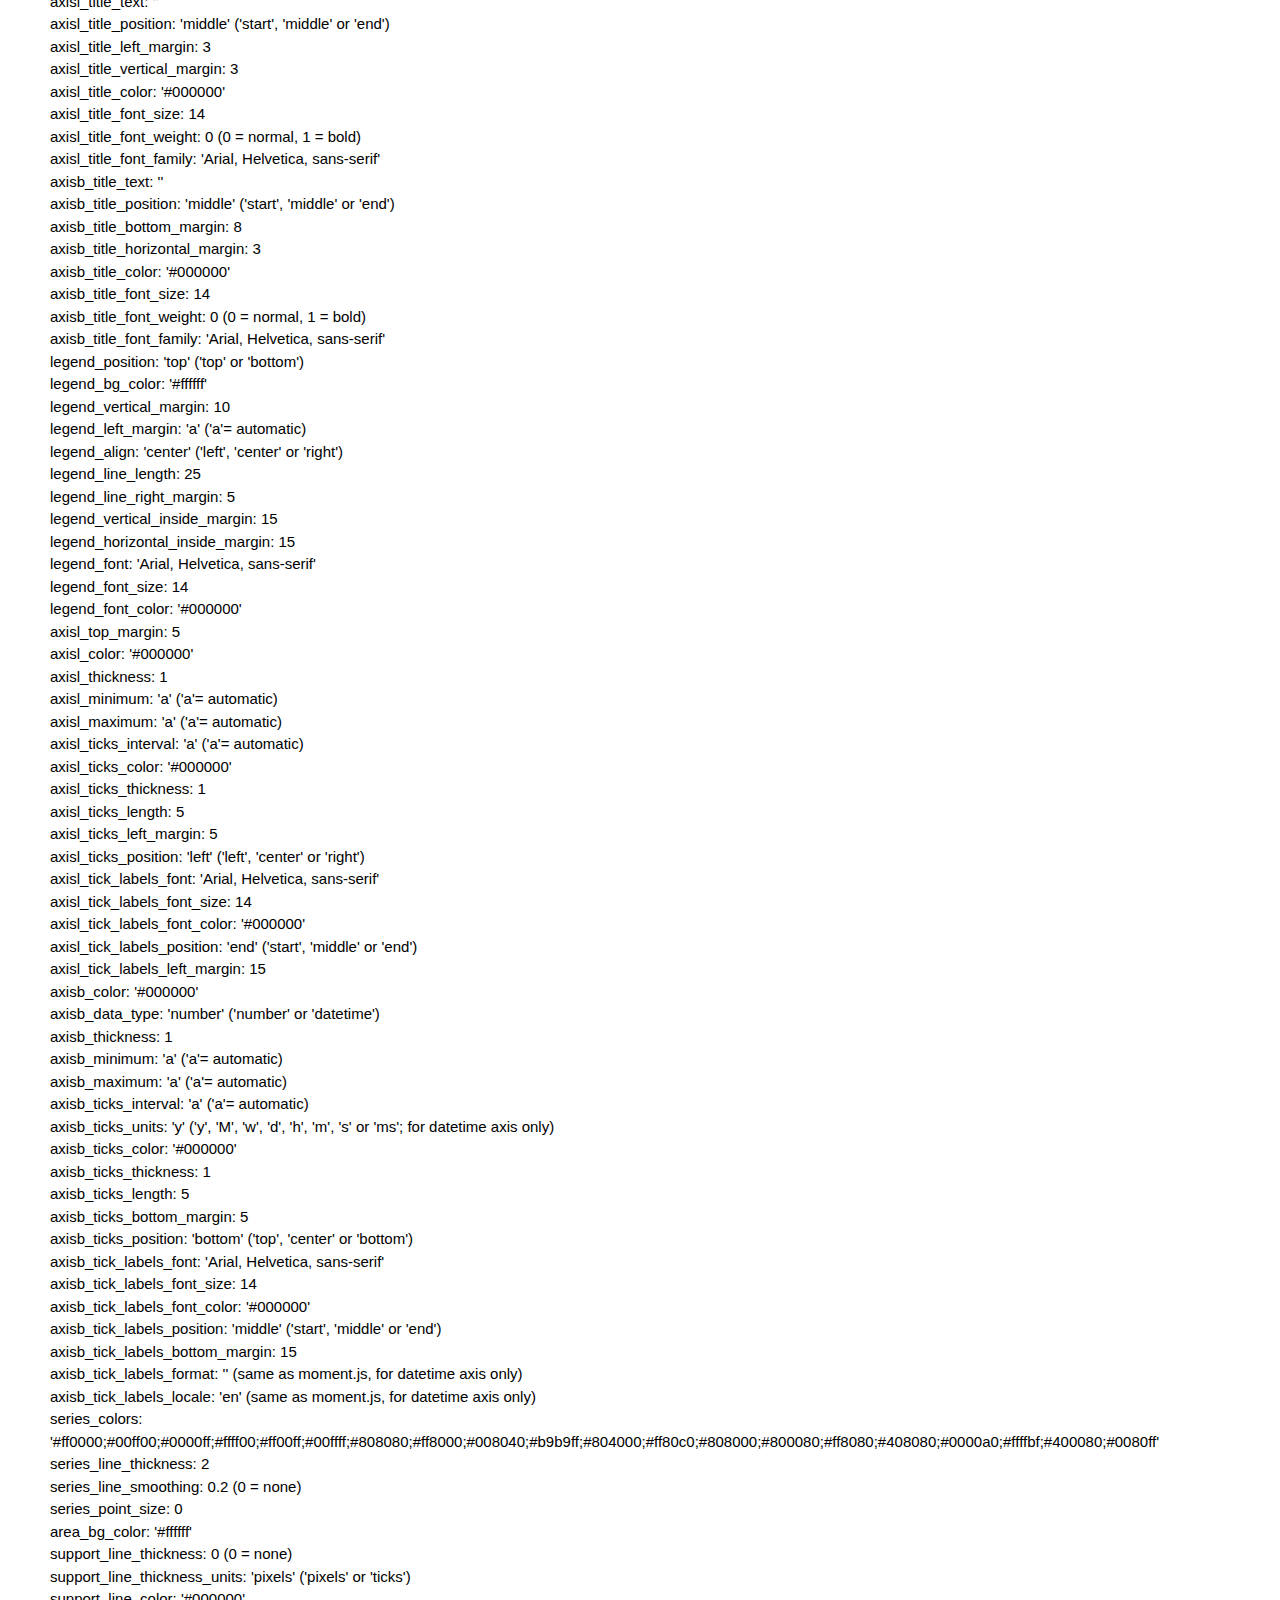
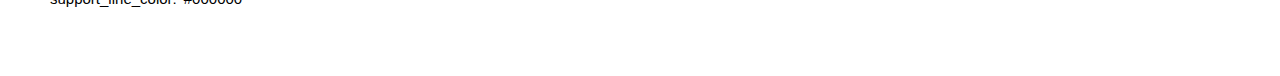
==== commit 9863502f: "Update index.html" ====
--- a/multiserie/index.html
+++ b/multiserie/index.html
@@ -134,7 +134,13 @@
     </pre> 
     <p>
       The graph will then be automatically redrawn.
-    </p>    
+    </p>
+    <h3>Dependencies</h3>
+    <p>
+      Lukisan needs:
+      * jquery
+      * moment.js (when a DateTime axis is used)
+    </p>  
     <h3>List of attributes</h3>
     <p>
       These are the available attributes and their default values:<br><br>
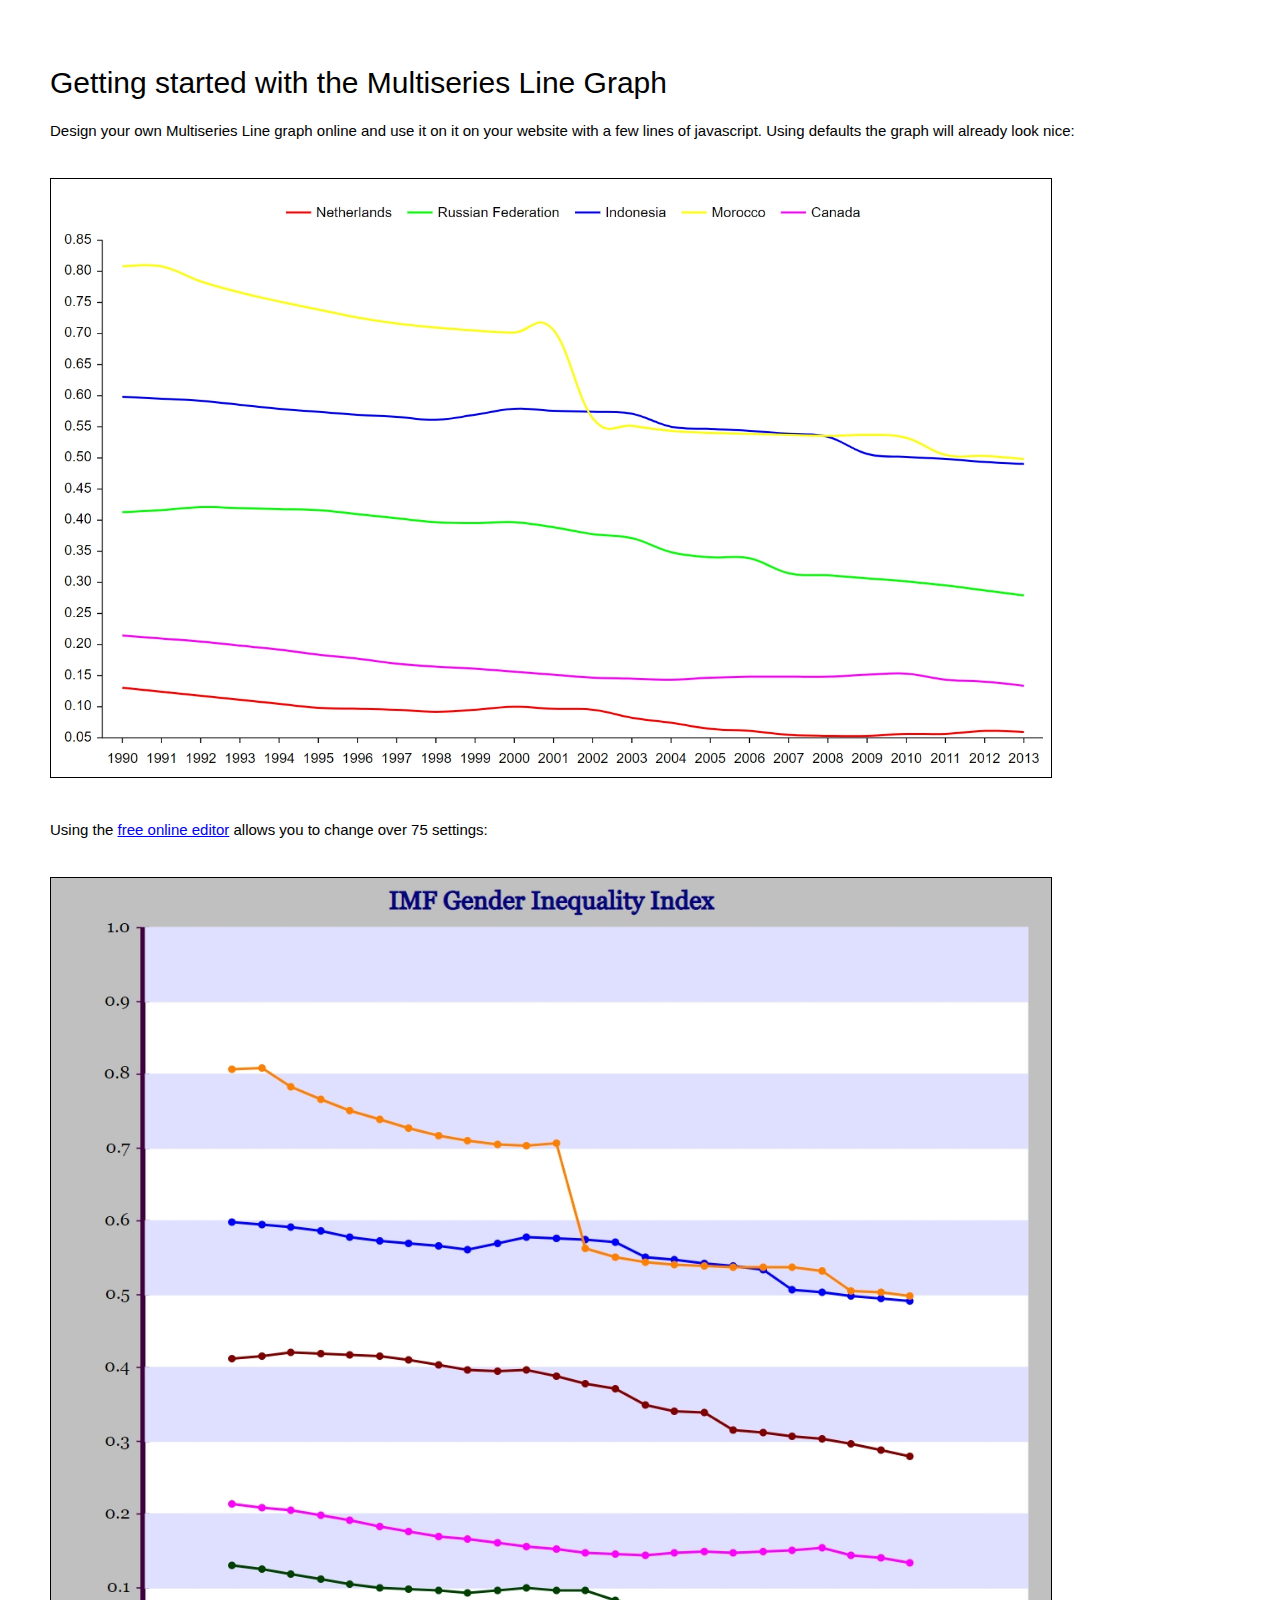
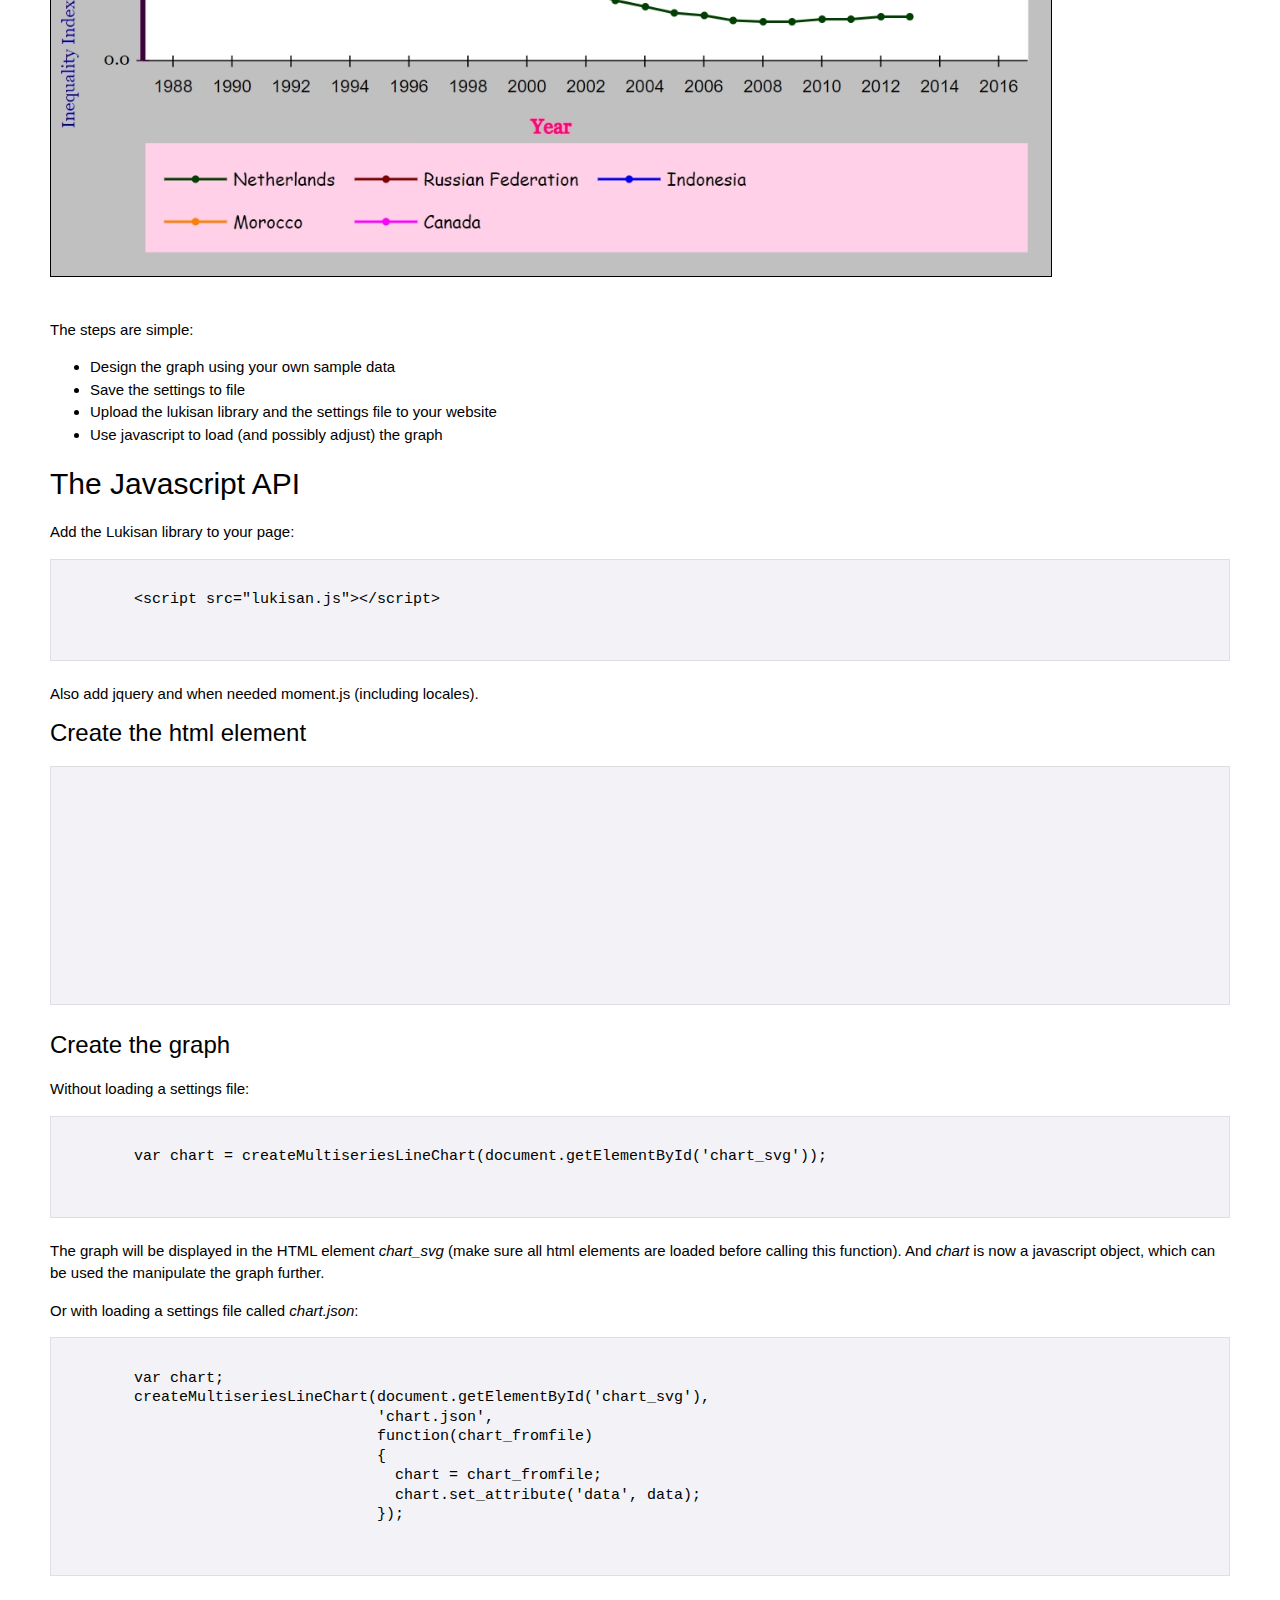
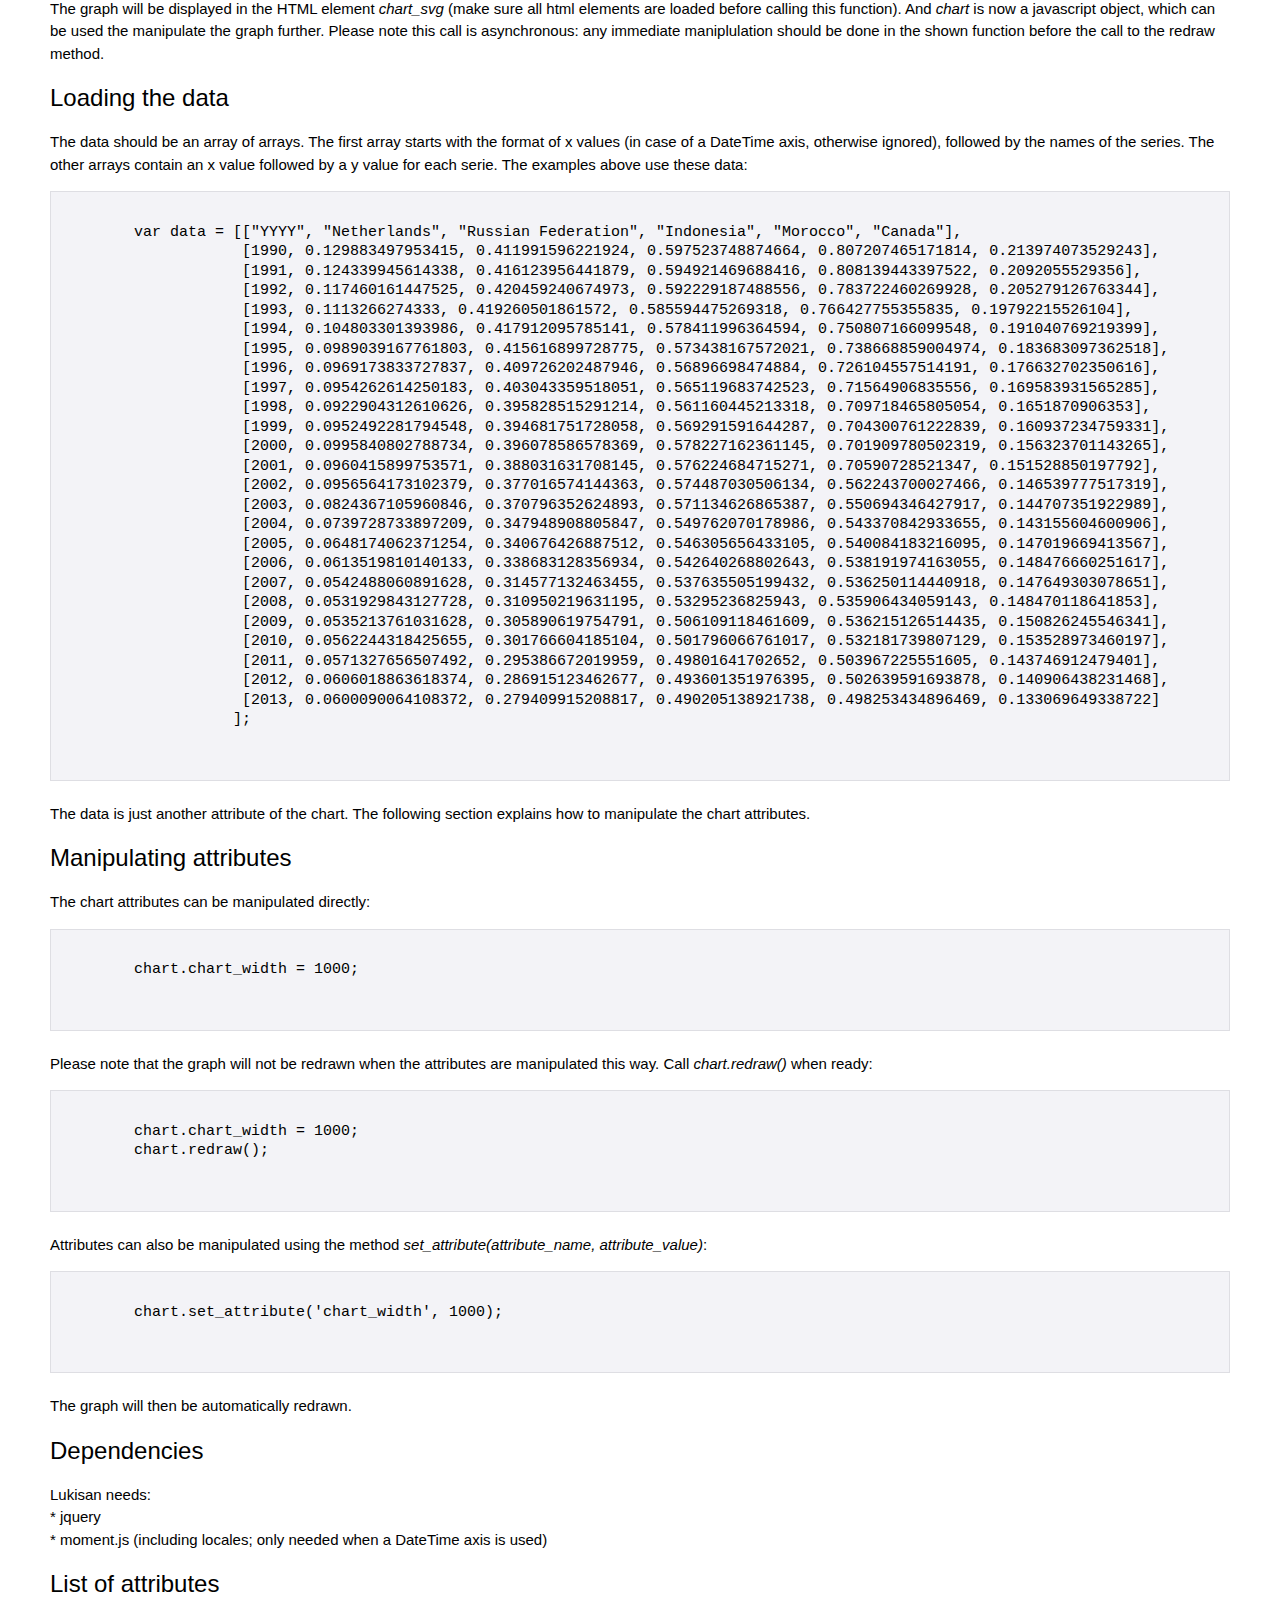
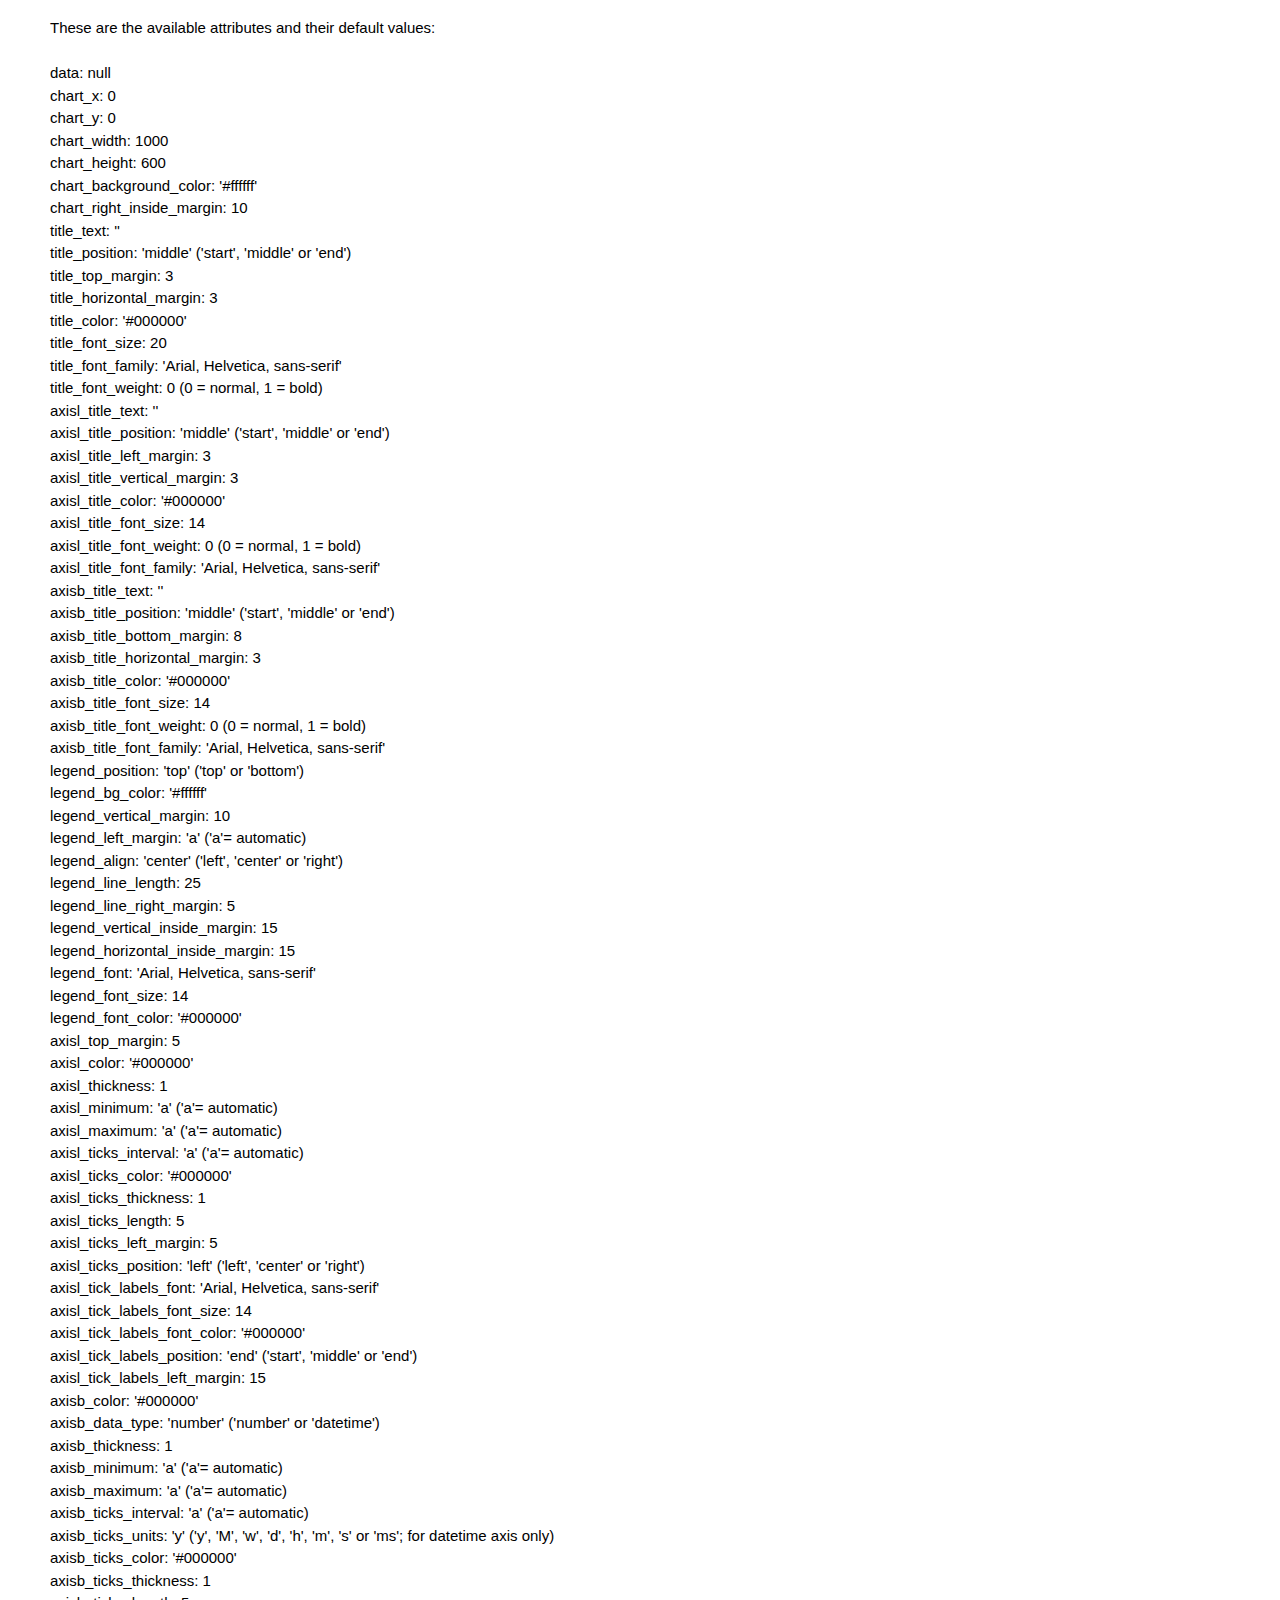
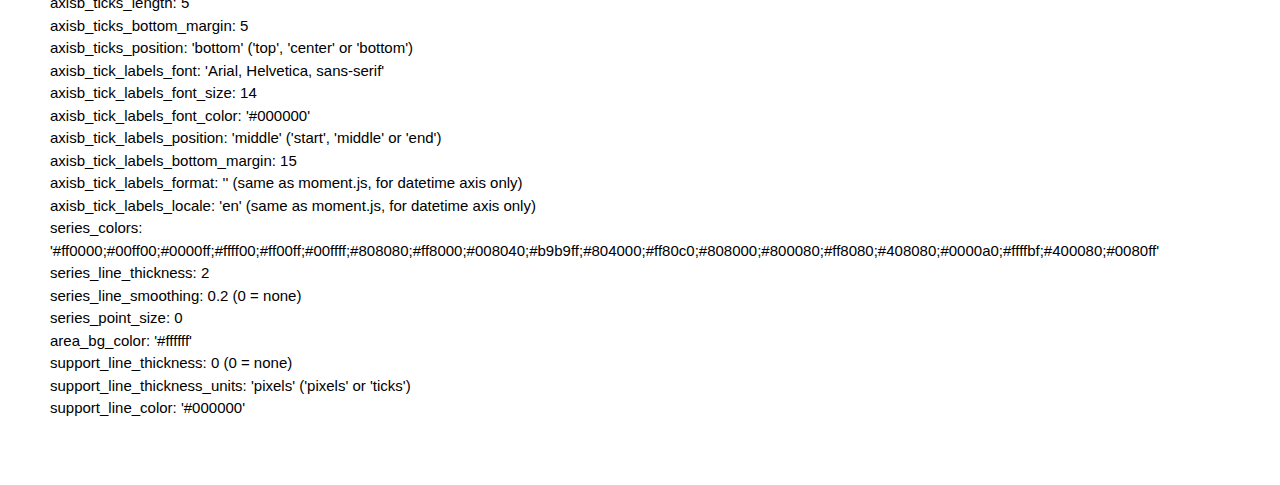
==== commit 27db1d24: "Update index.html" ====
--- a/multiserie/index.html
+++ b/multiserie/index.html
@@ -34,18 +34,27 @@
       <code>
         &lt;script src="lukisan.js"&gt;&lt;/script&gt;    
       </code>
-    </pre>  
+    </pre>
+    Also add jquery and when needed moment.js (including locales).
+    <h3>Create the html element</h3>
+    <p>
+    <pre>
+      <code>
+        <svg id='chart_svg'></svg>    
+      </code>
+    </pre> 
+    </p>  
     <h3>Create the graph</h3>
     <p>
       Without loading a settings file:
     </p>
     <pre>
       <code>
-        var chart = createMultiseriesLineChart(document.getElementById('chart_div'));    
-      </code>
-    </pre> 
-    <p>
-      The graph will be displayed in the HTML element <i>chart_div</i> (make sure all html elements are loaded before calling this function).
+        var chart = createMultiseriesLineChart(document.getElementById('chart_svg'));    
+      </code>
+    </pre> 
+    <p>
+      The graph will be displayed in the HTML element <i>chart_svg</i> (make sure all html elements are loaded before calling this function).
       And <i>chart</i> is now a javascript object, which can be used the manipulate the graph further.
     </p>    
     <p>
@@ -53,17 +62,18 @@
     </p>
     <pre>
       <code>
-        createMultiseriesLineChart(document.getElementById('chart_div'),
+        var chart;
+        createMultiseriesLineChart(document.getElementById('chart_svg'),
                                    'chart.json',    
                                    function(chart_fromfile)
                                    {
-                                     var chart = chart_fromfile;
-                                     chart.redraw();
+                                     chart = chart_fromfile;
+                                     chart.set_attribute('data', data);
                                    });    
       </code>
     </pre> 
     <p>
-      The graph will be displayed in the HTML element <i>chart_div</i> (make sure all html elements are loaded before calling this function).
+      The graph will be displayed in the HTML element <i>chart_svg</i> (make sure all html elements are loaded before calling this function).
       And <i>chart</i> is now a javascript object, which can be used the manipulate the graph further. Please note this call is asynchronous:
       any immediate maniplulation should be done in the shown function before the call to the redraw method.
     </p>    
@@ -137,9 +147,9 @@
     </p>
     <h3>Dependencies</h3>
     <p>
-      Lukisan needs:
-      * jquery
-      * moment.js (when a DateTime axis is used)
+      Lukisan needs:<br>
+      * jquery<br>
+      * moment.js (including locales; only needed when a DateTime axis is used)<br>
     </p>  
     <h3>List of attributes</h3>
     <p>
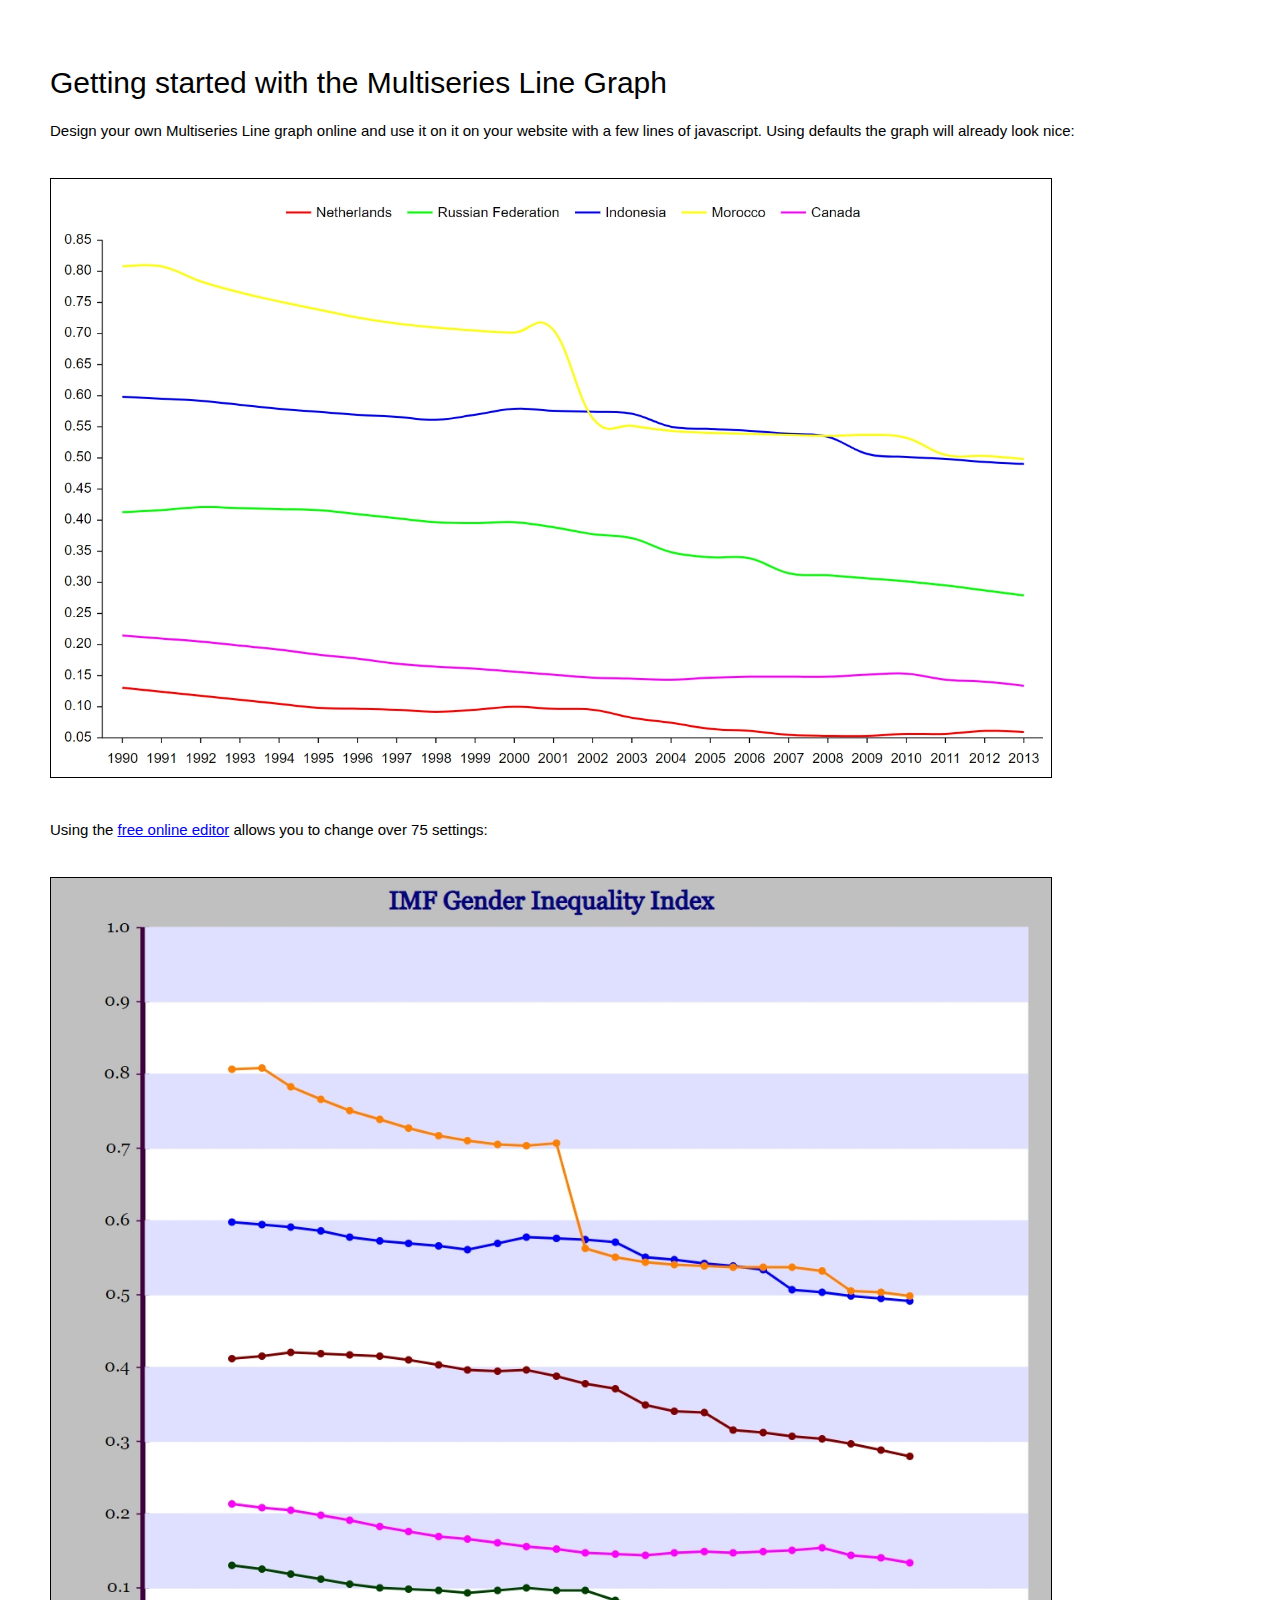
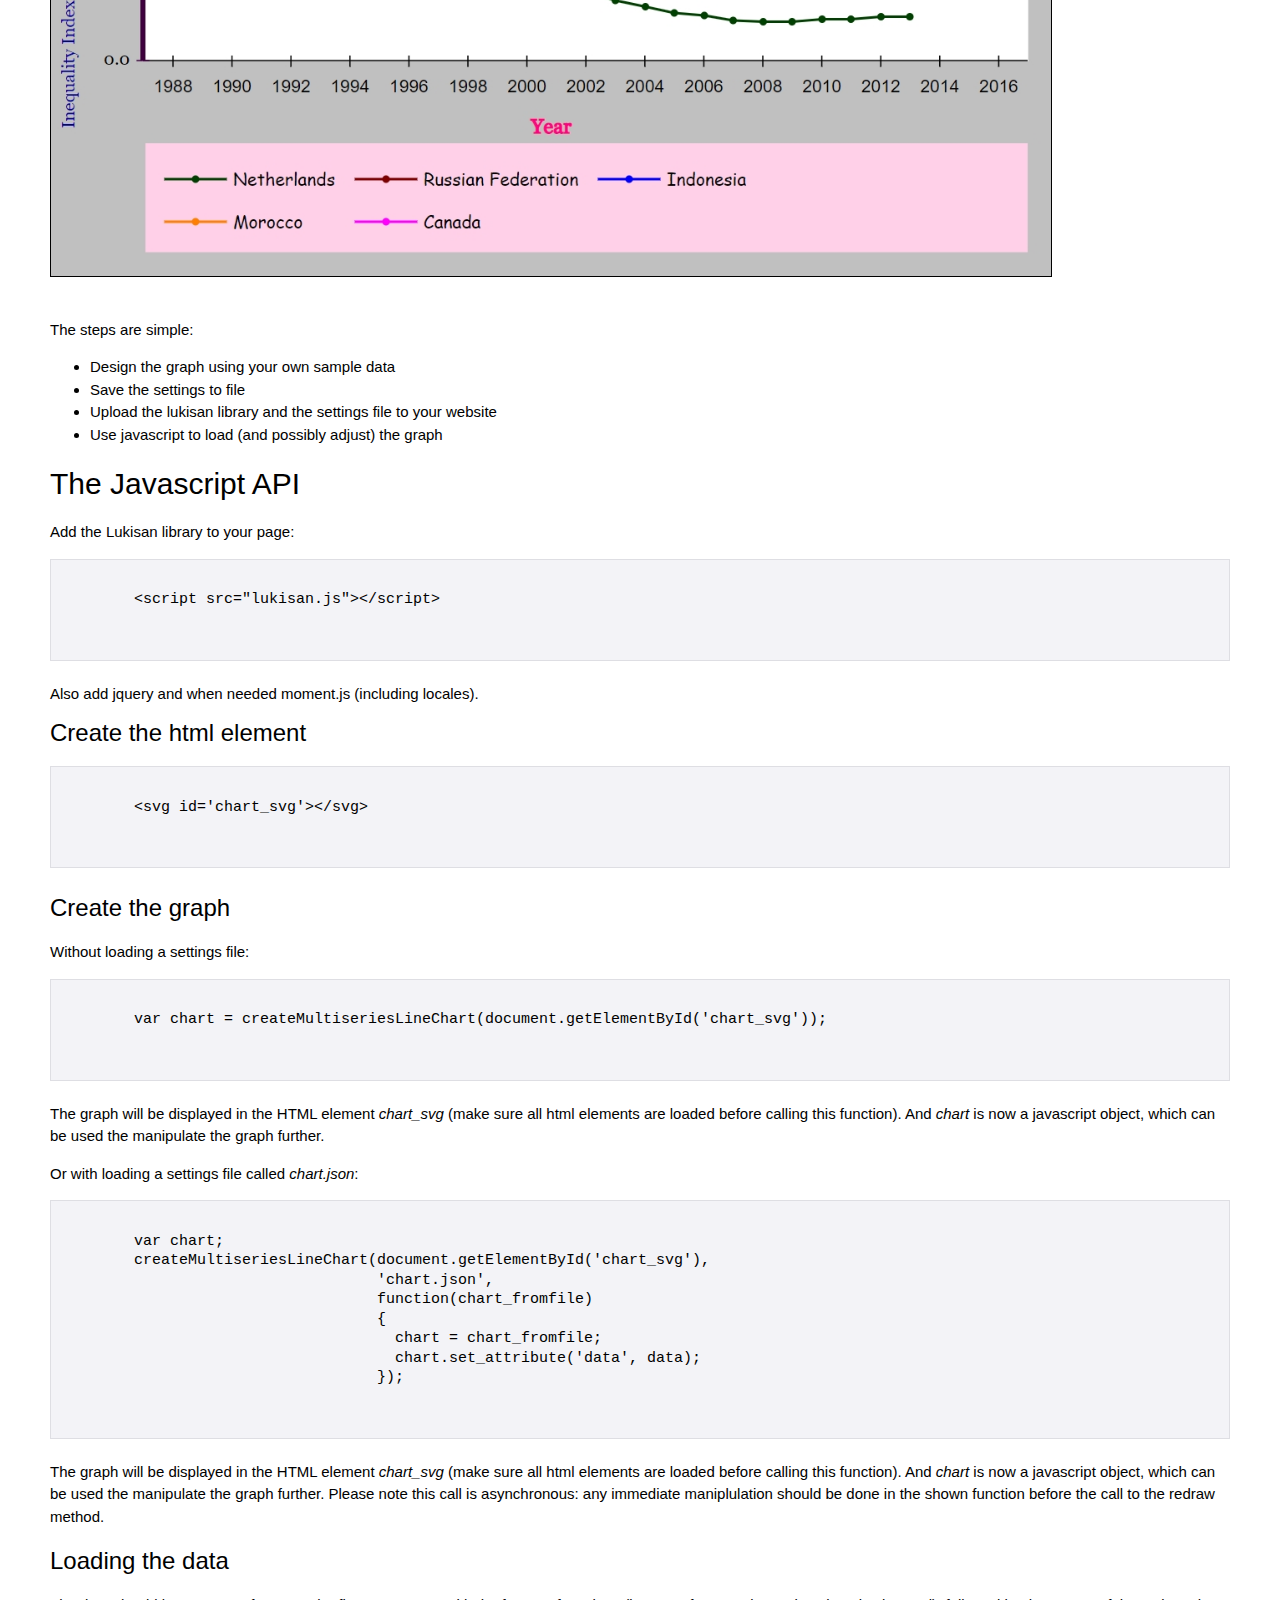
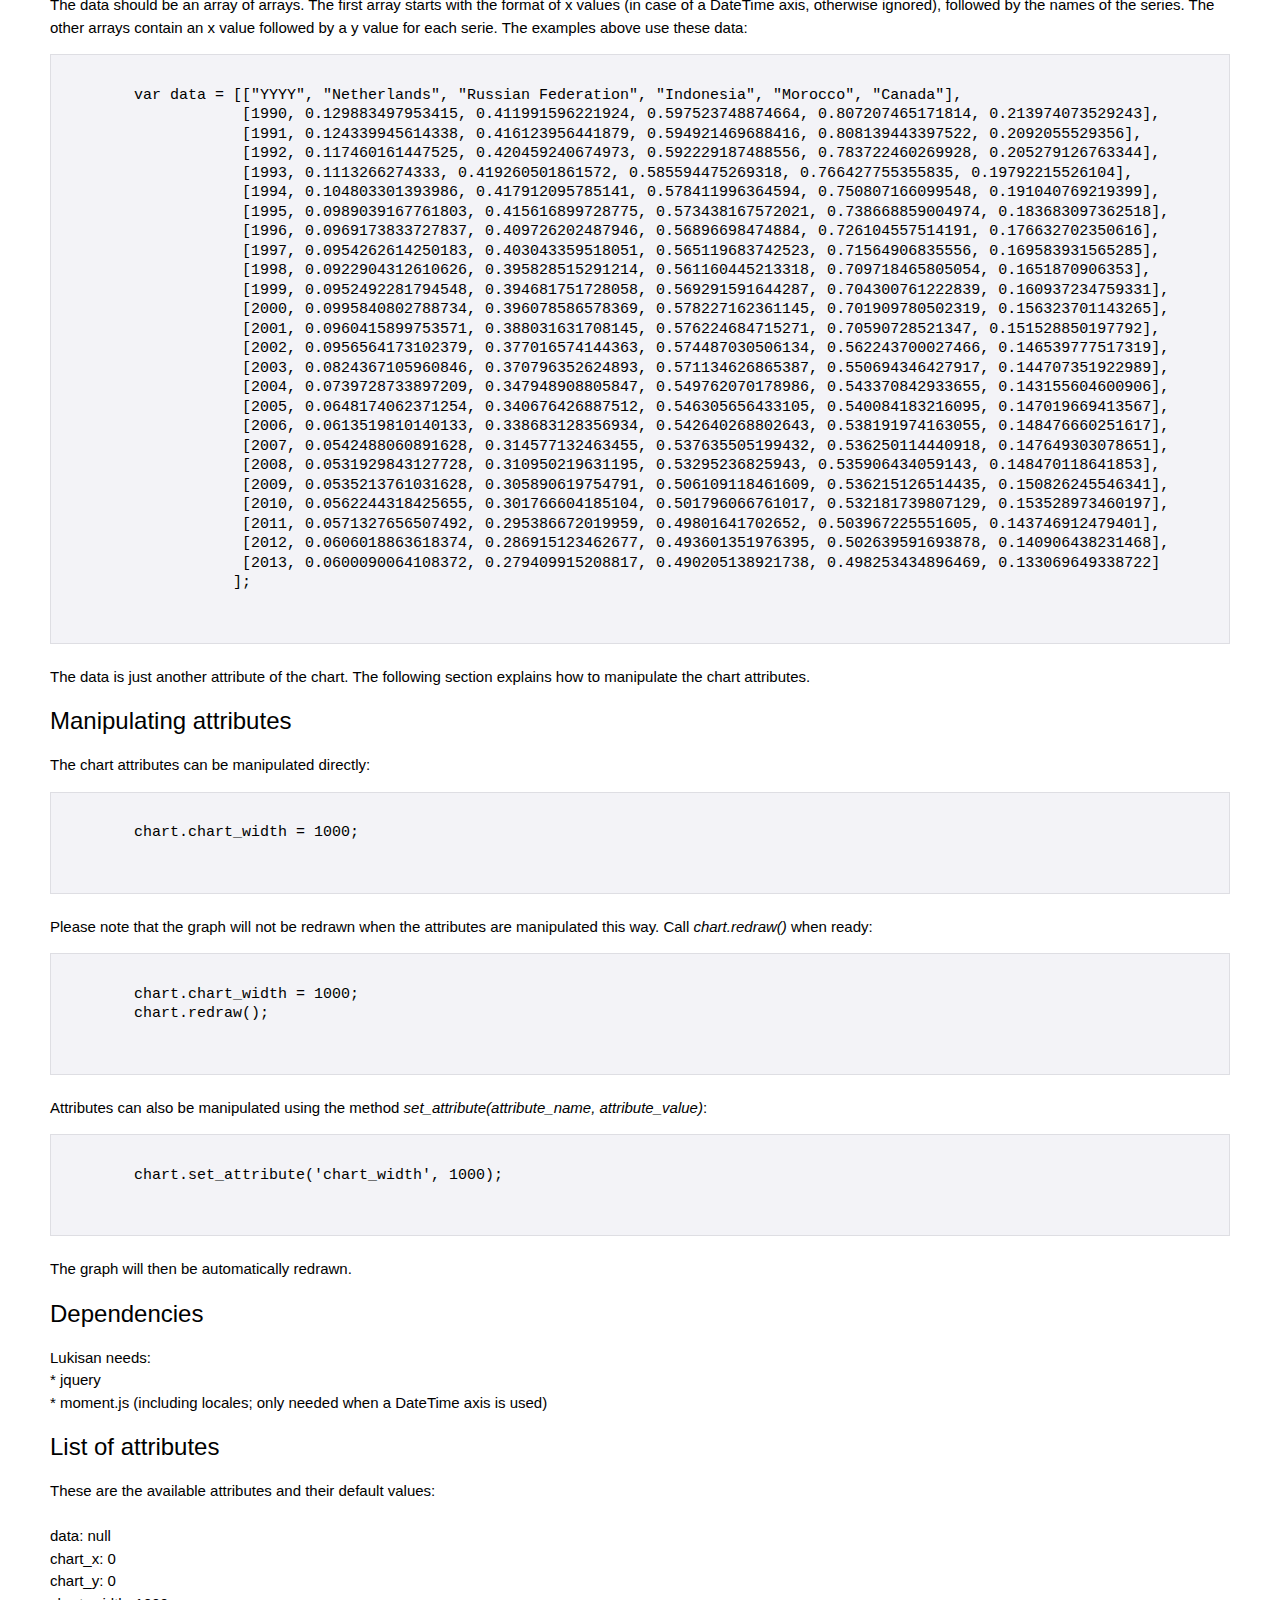
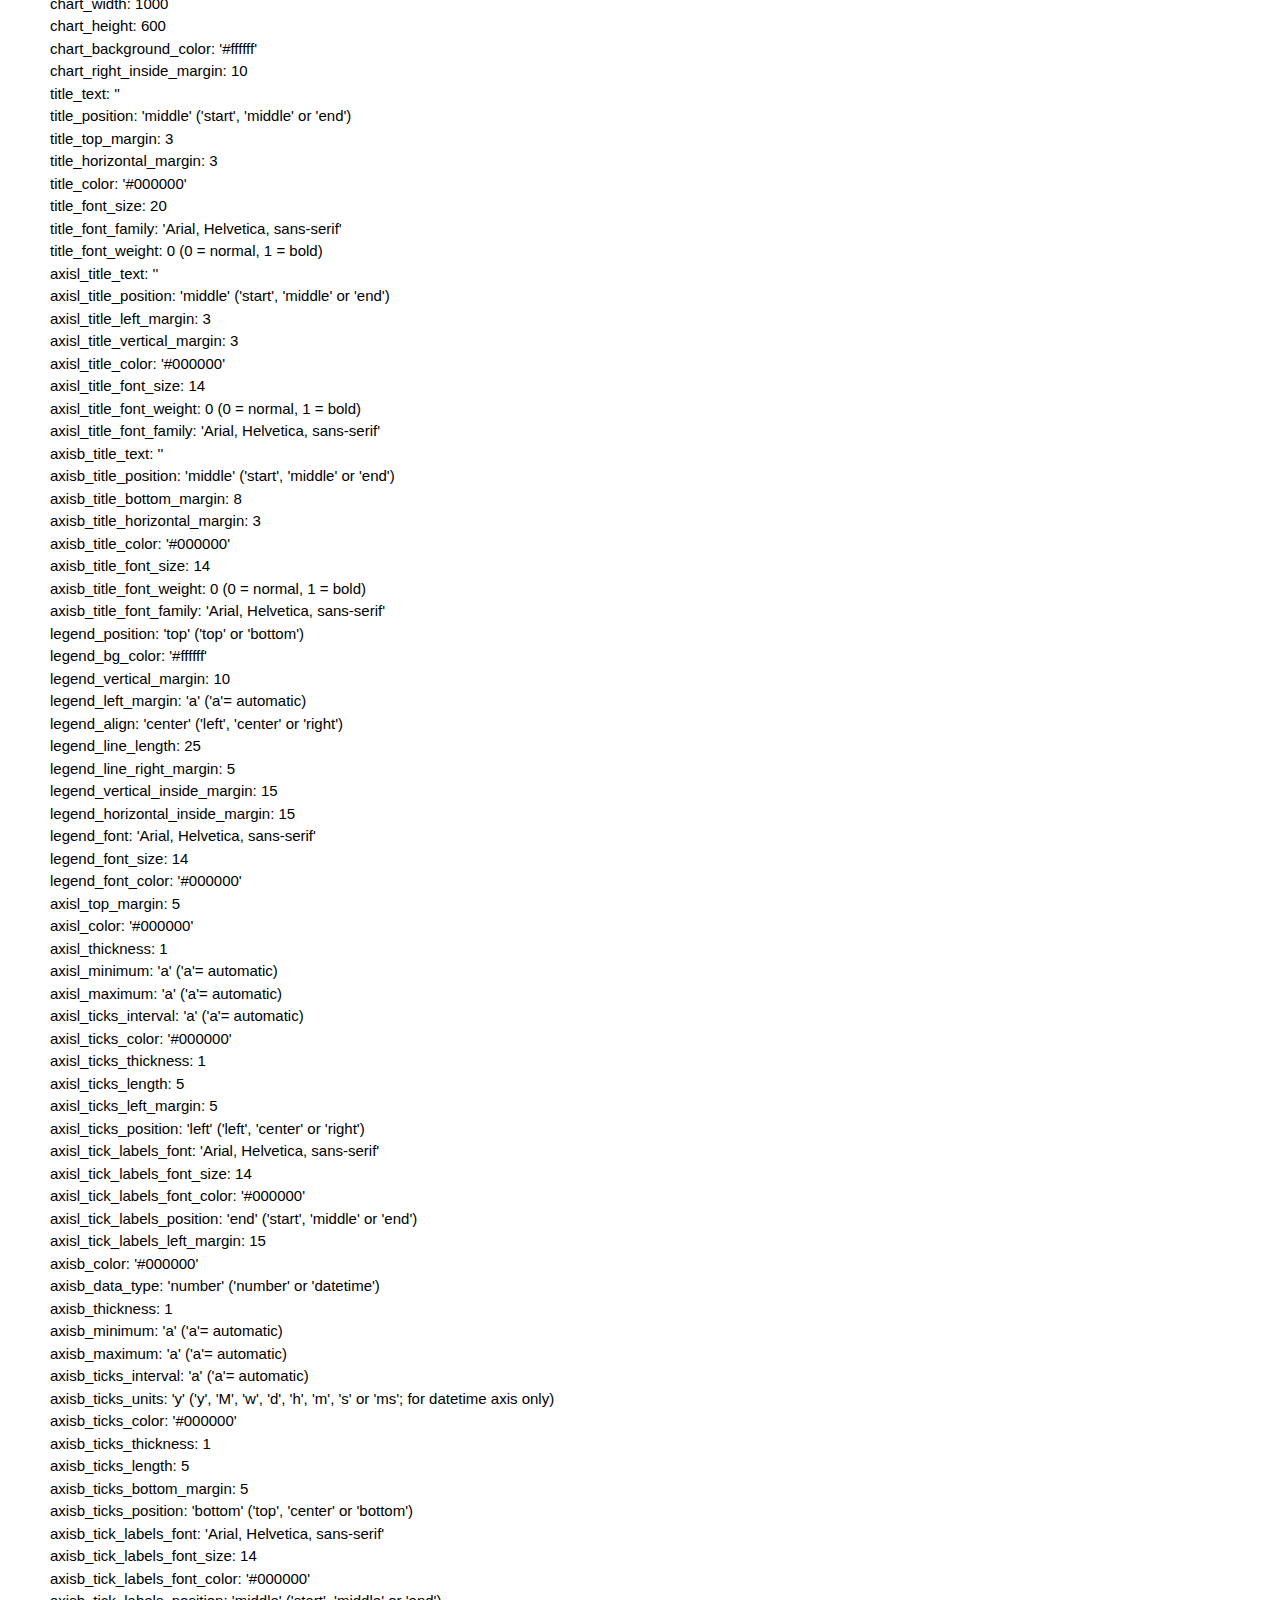
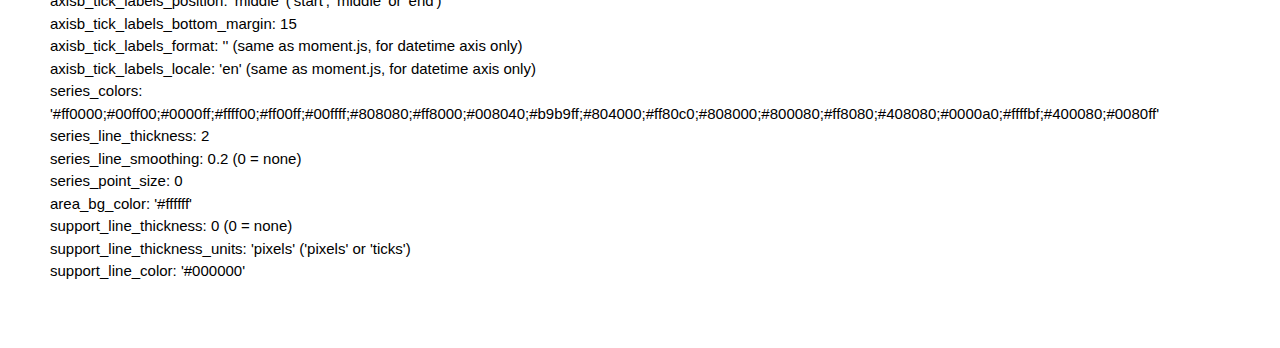
==== commit 35ec2fc6: "Update index.html" ====
--- a/multiserie/index.html
+++ b/multiserie/index.html
@@ -40,7 +40,7 @@
     <p>
     <pre>
       <code>
-        <svg id='chart_svg'></svg>    
+        &lt;svg id='chart_svg'&gt;&lt;/svg&gt;    
       </code>
     </pre> 
     </p>  
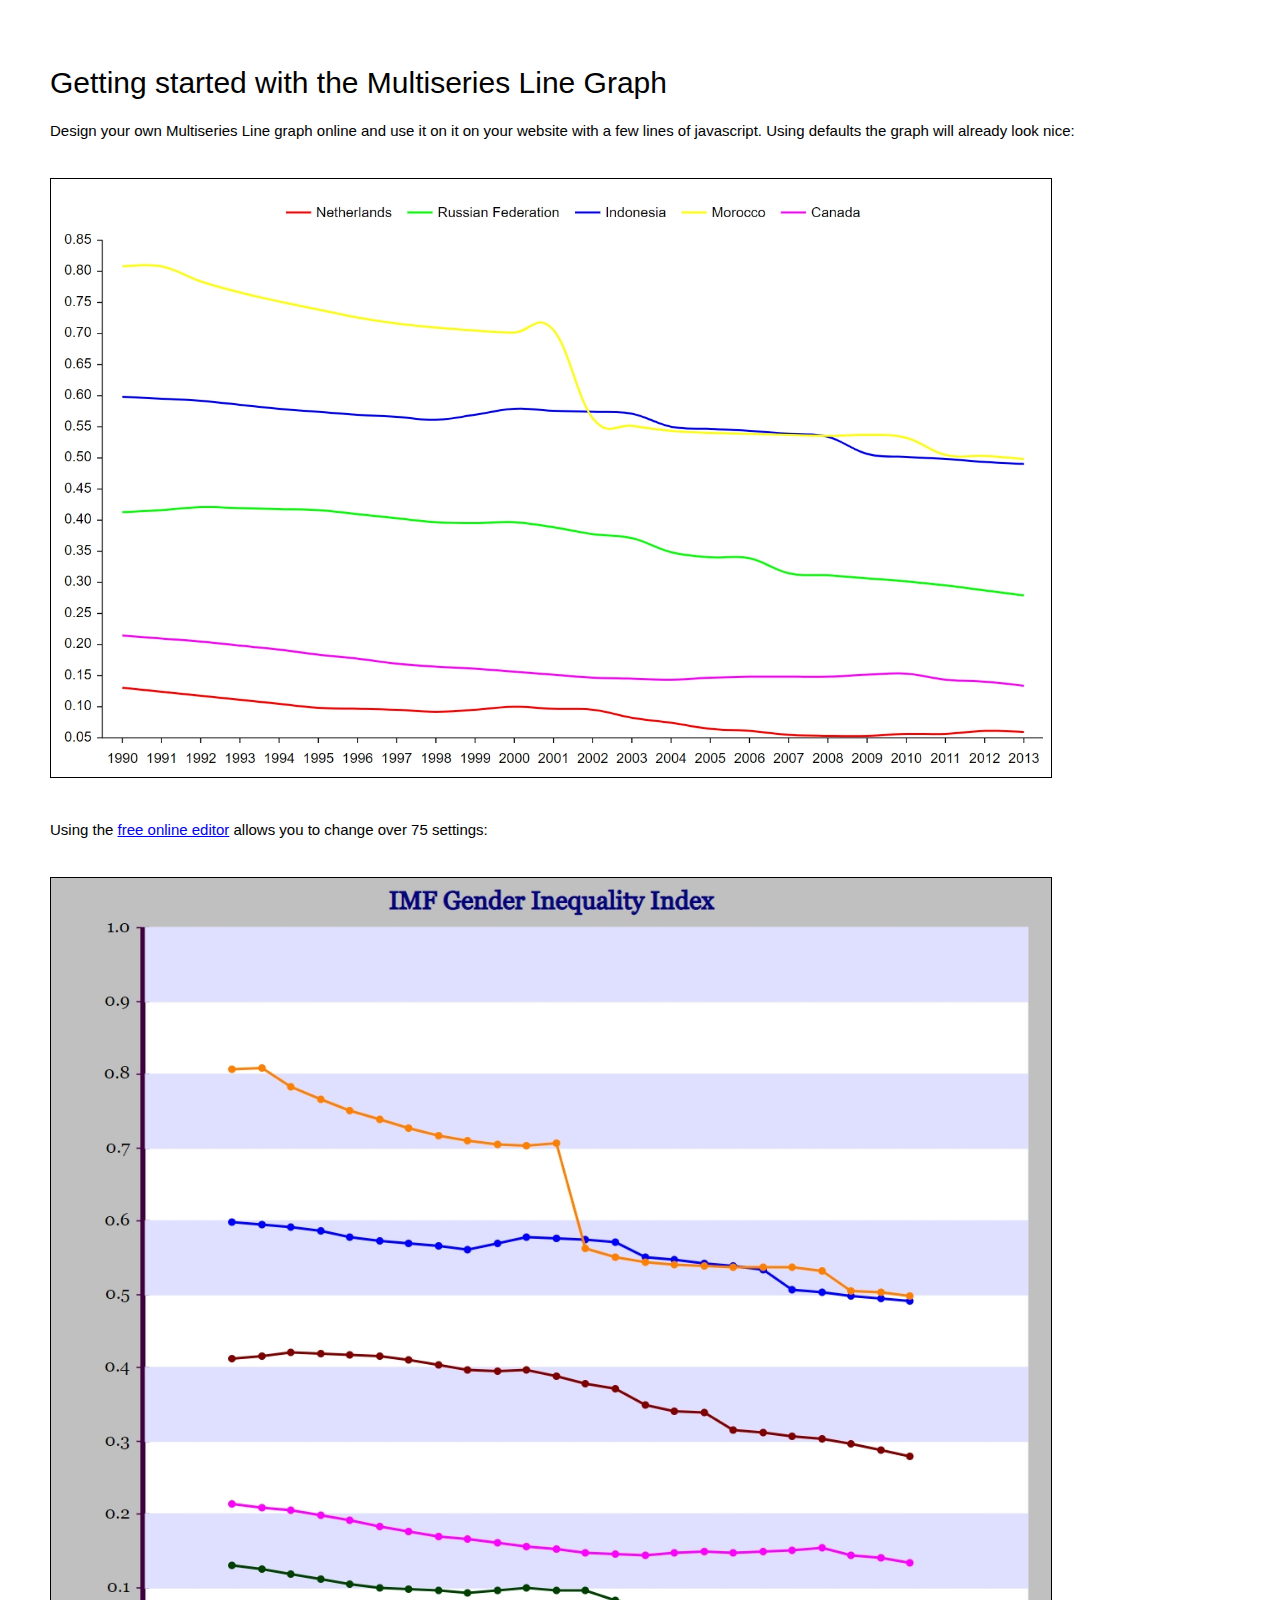
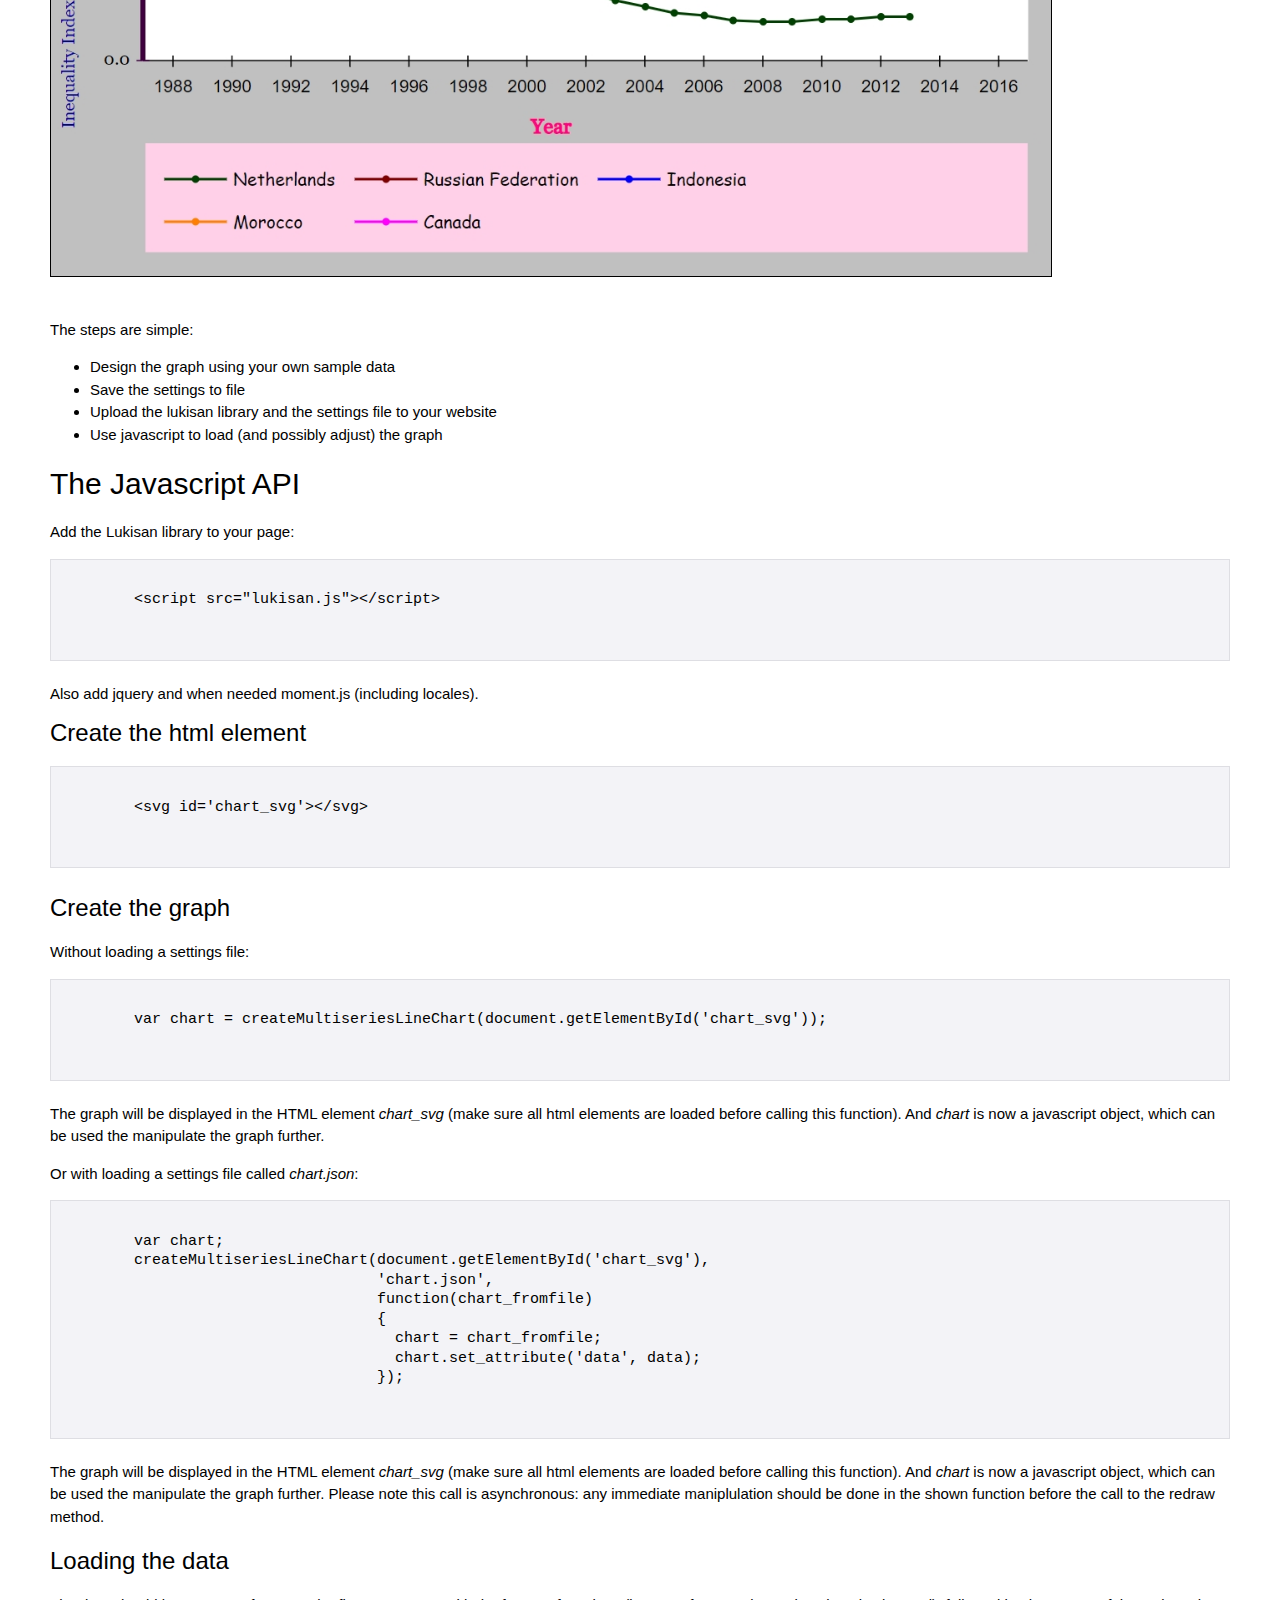
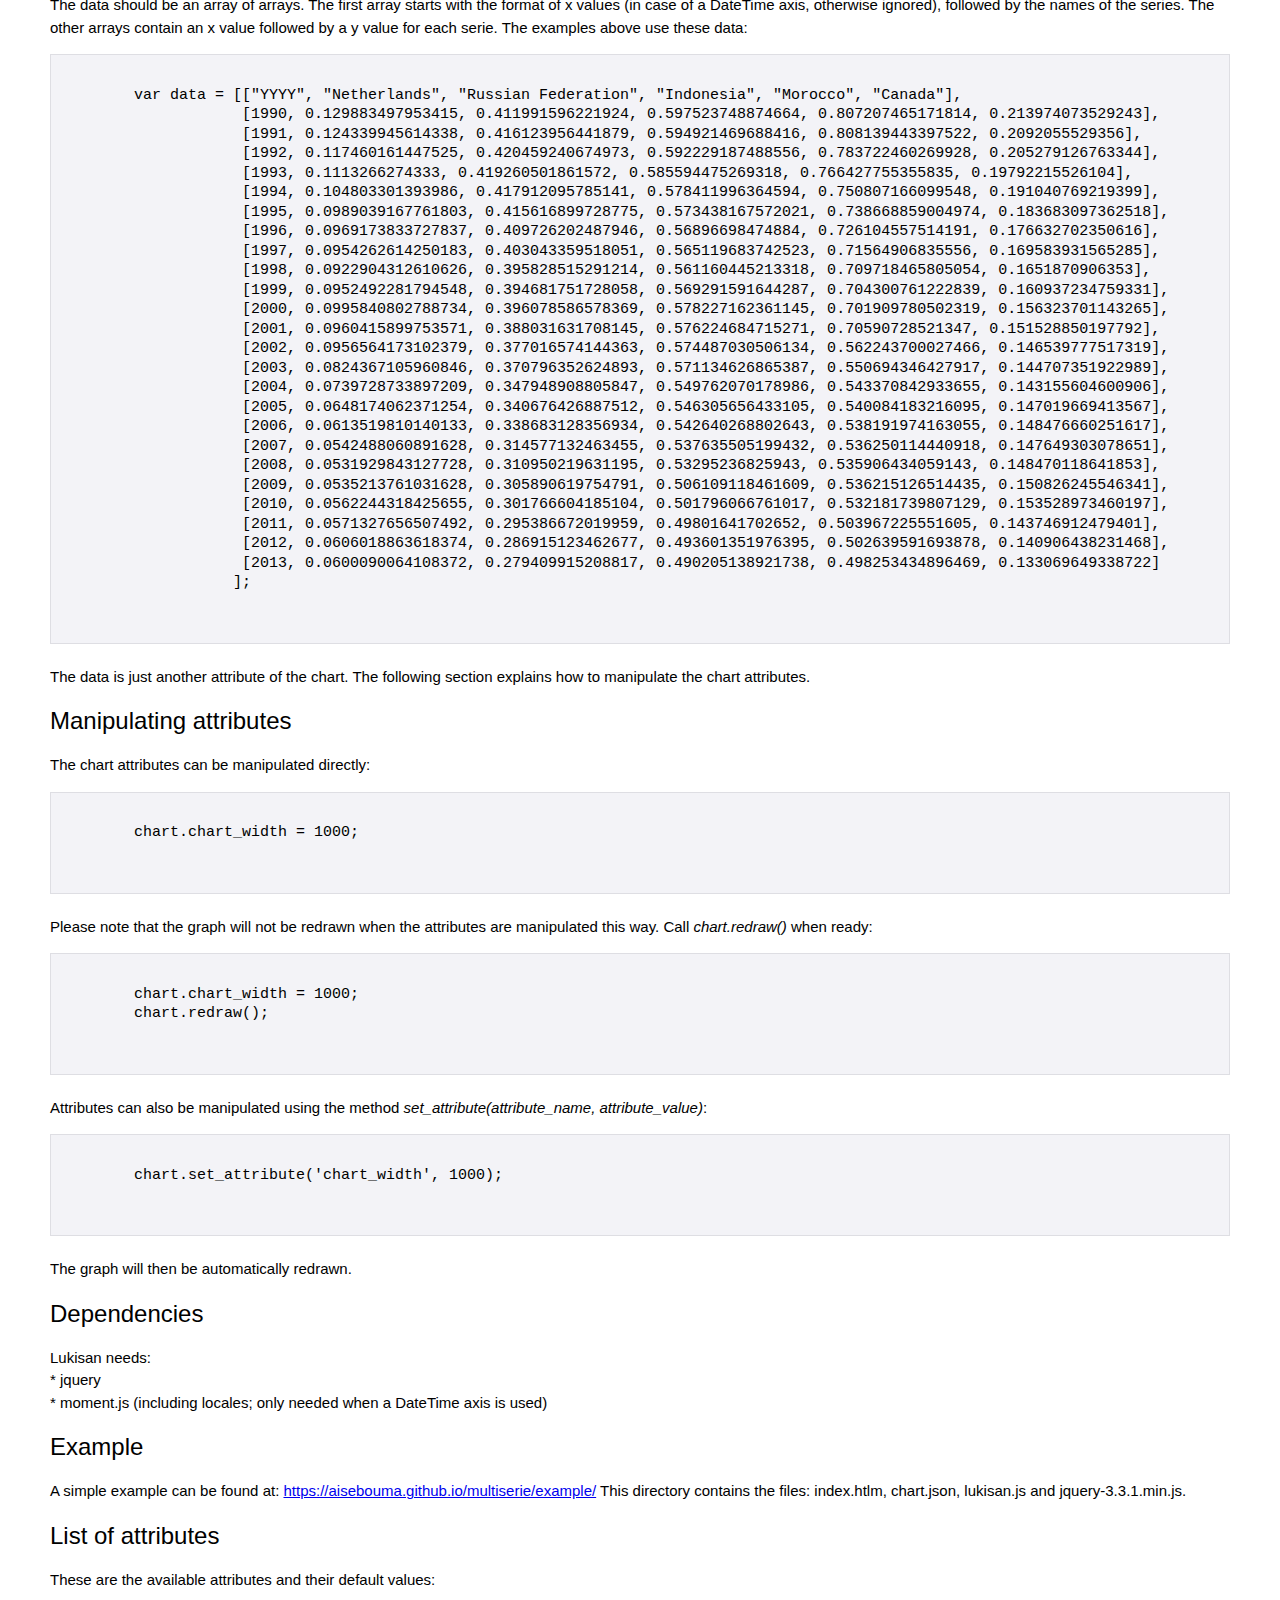
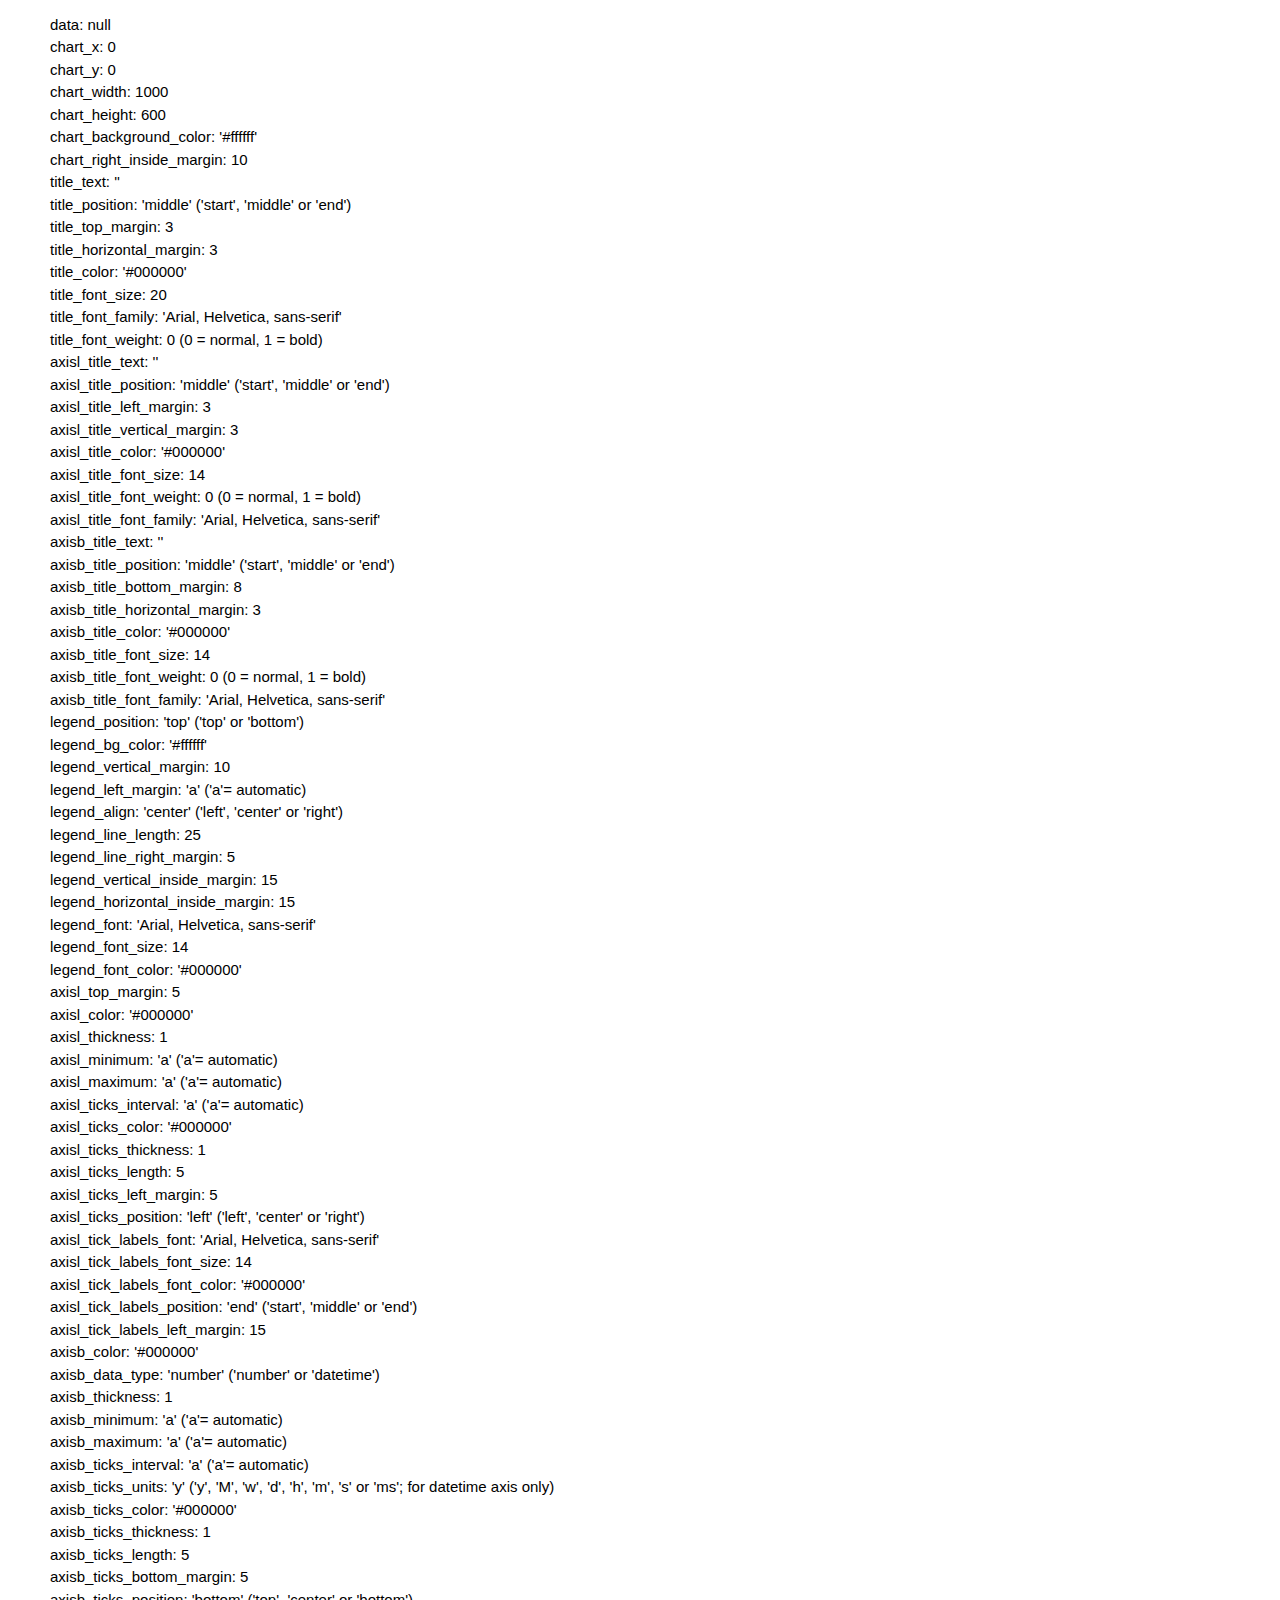
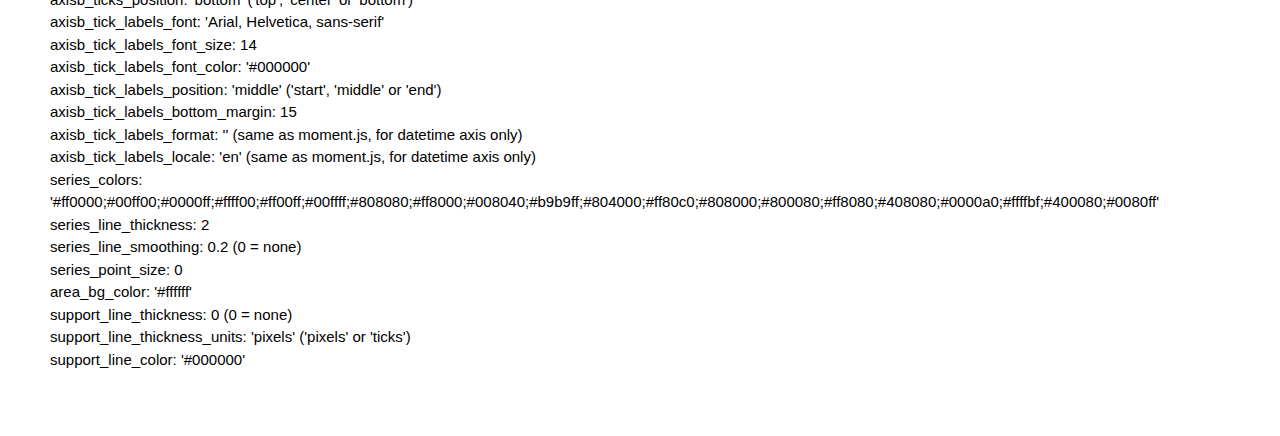
==== commit 99e741d3: "Update index.html" ====
--- a/multiserie/index.html
+++ b/multiserie/index.html
@@ -150,6 +150,12 @@
       Lukisan needs:<br>
       * jquery<br>
       * moment.js (including locales; only needed when a DateTime axis is used)<br>
+    </p>  
+    <h3>Example</h3>
+    <p>
+      A simple example can be found at:
+      <a href="https://aisebouma.github.io/multiserie/example/" target="new">https://aisebouma.github.io/multiserie/example/</a>
+      This directory contains the files: index.htlm, chart.json, lukisan.js and jquery-3.3.1.min.js.
     </p>  
     <h3>List of attributes</h3>
     <p>
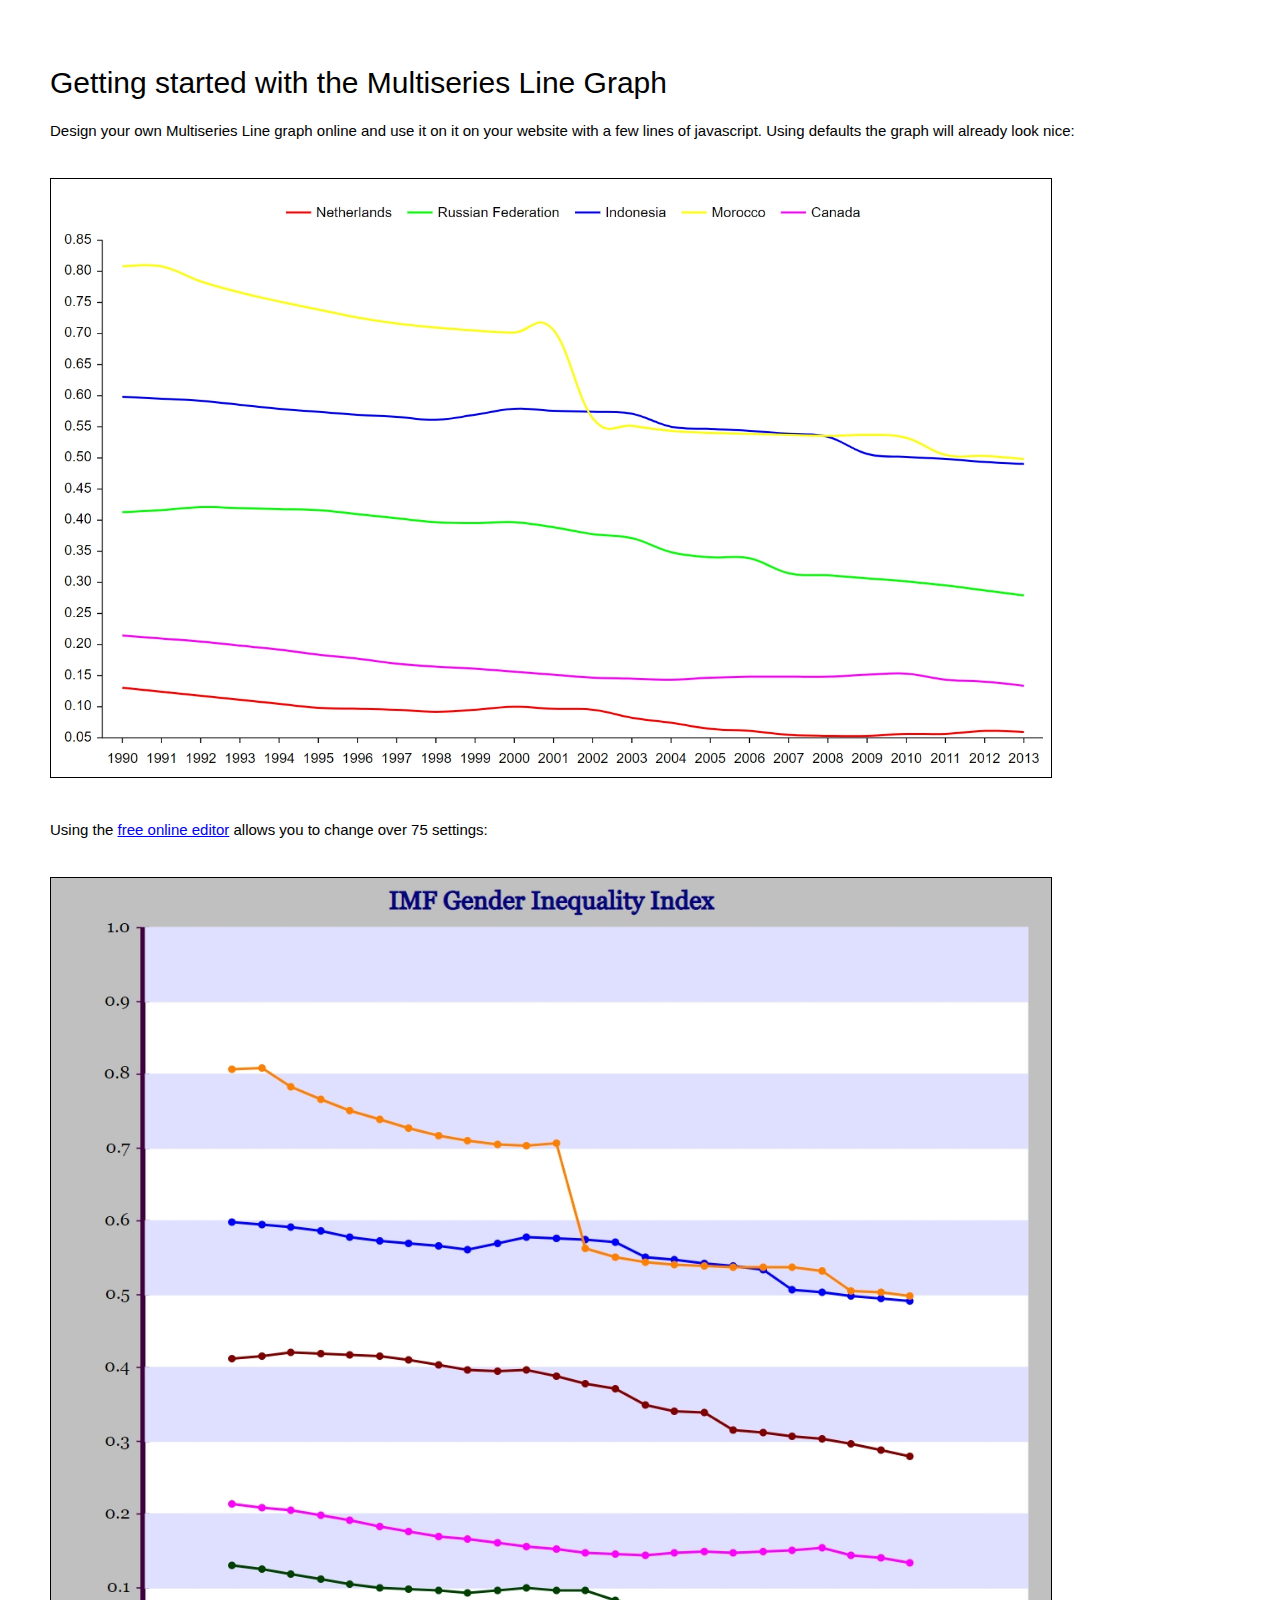
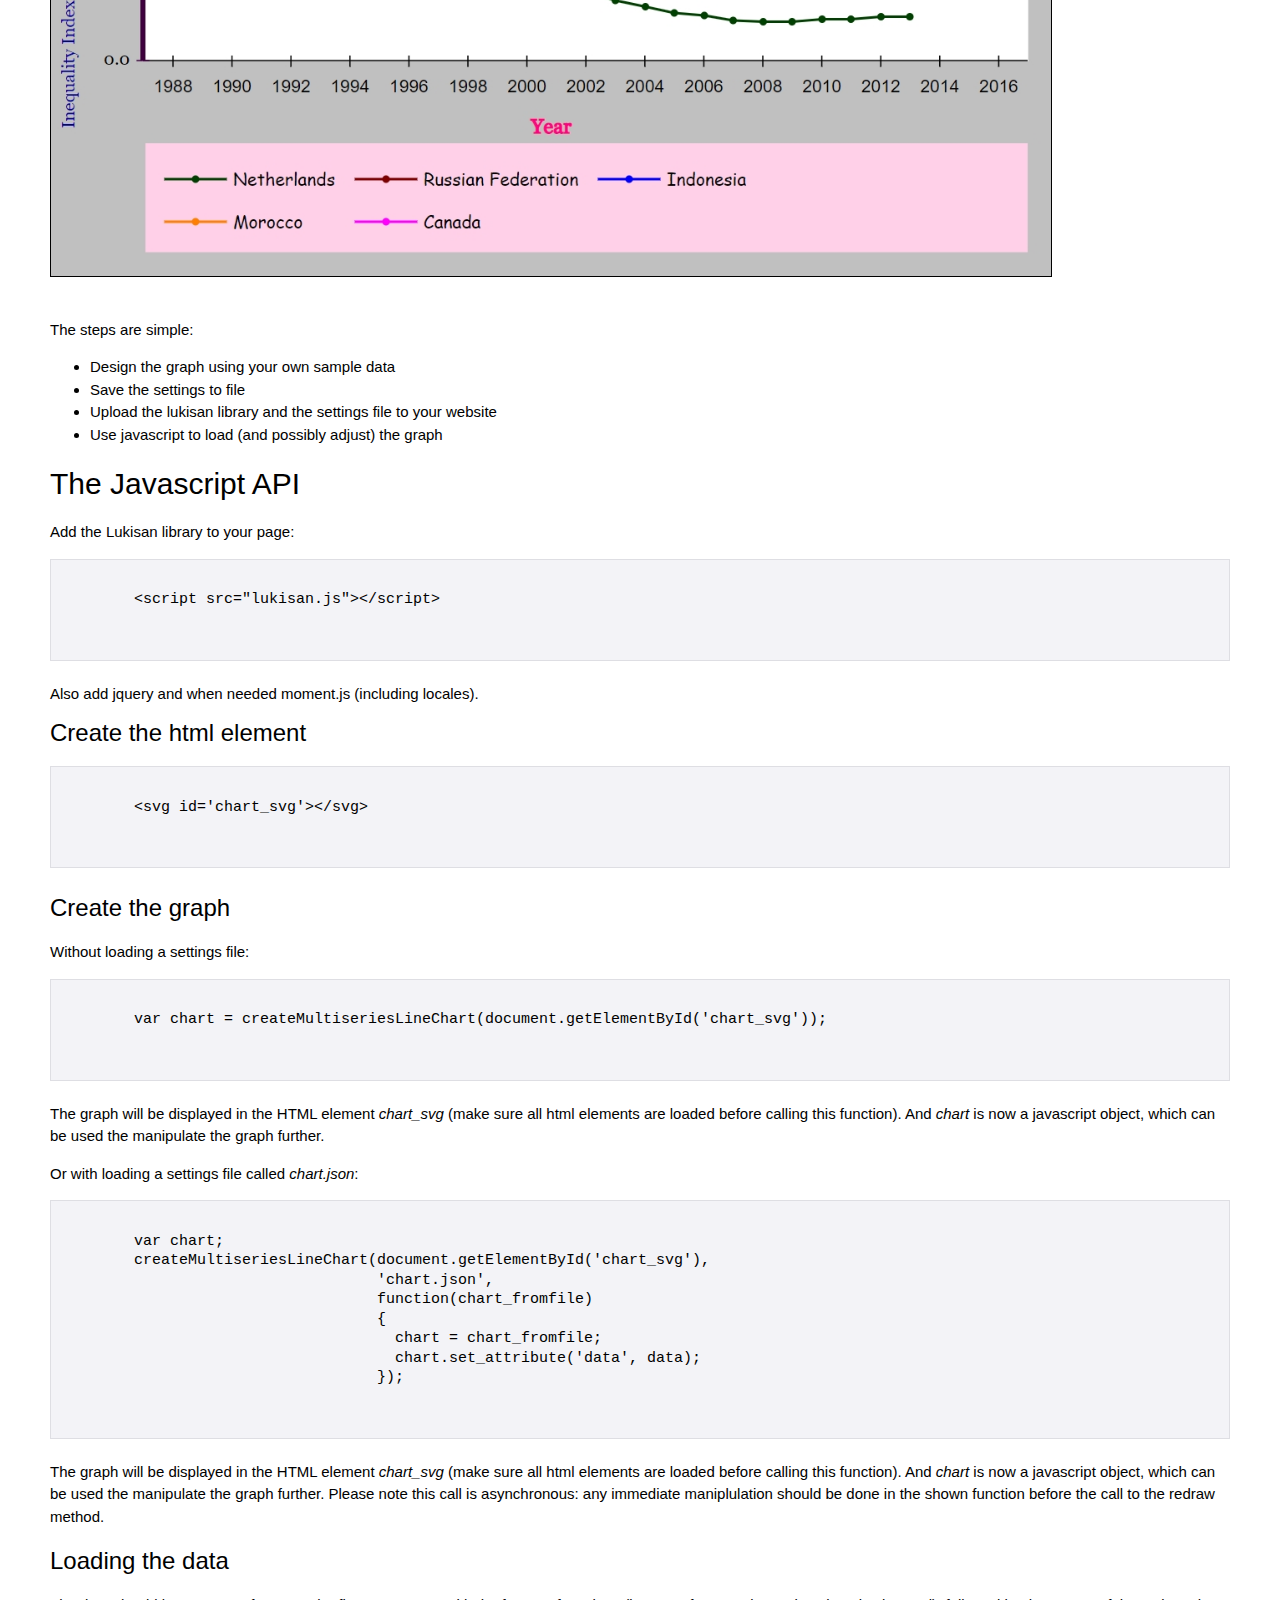
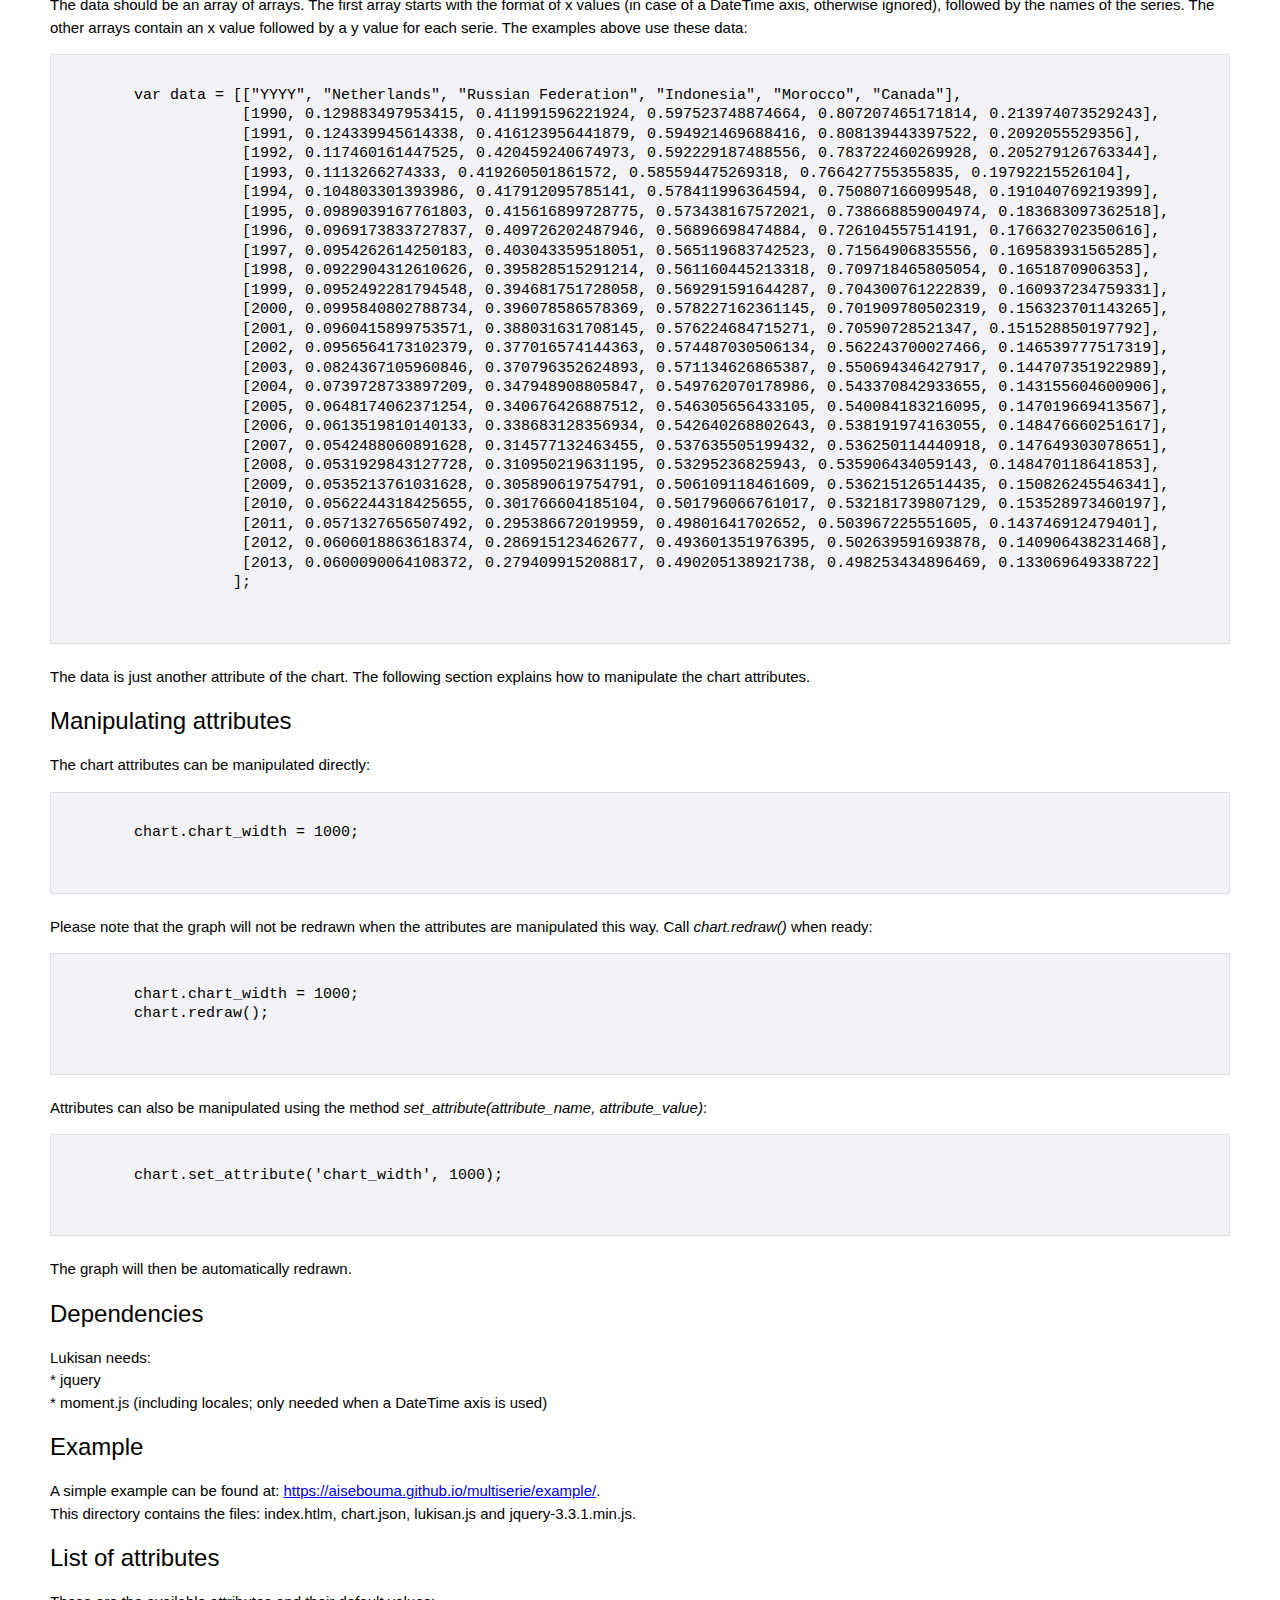
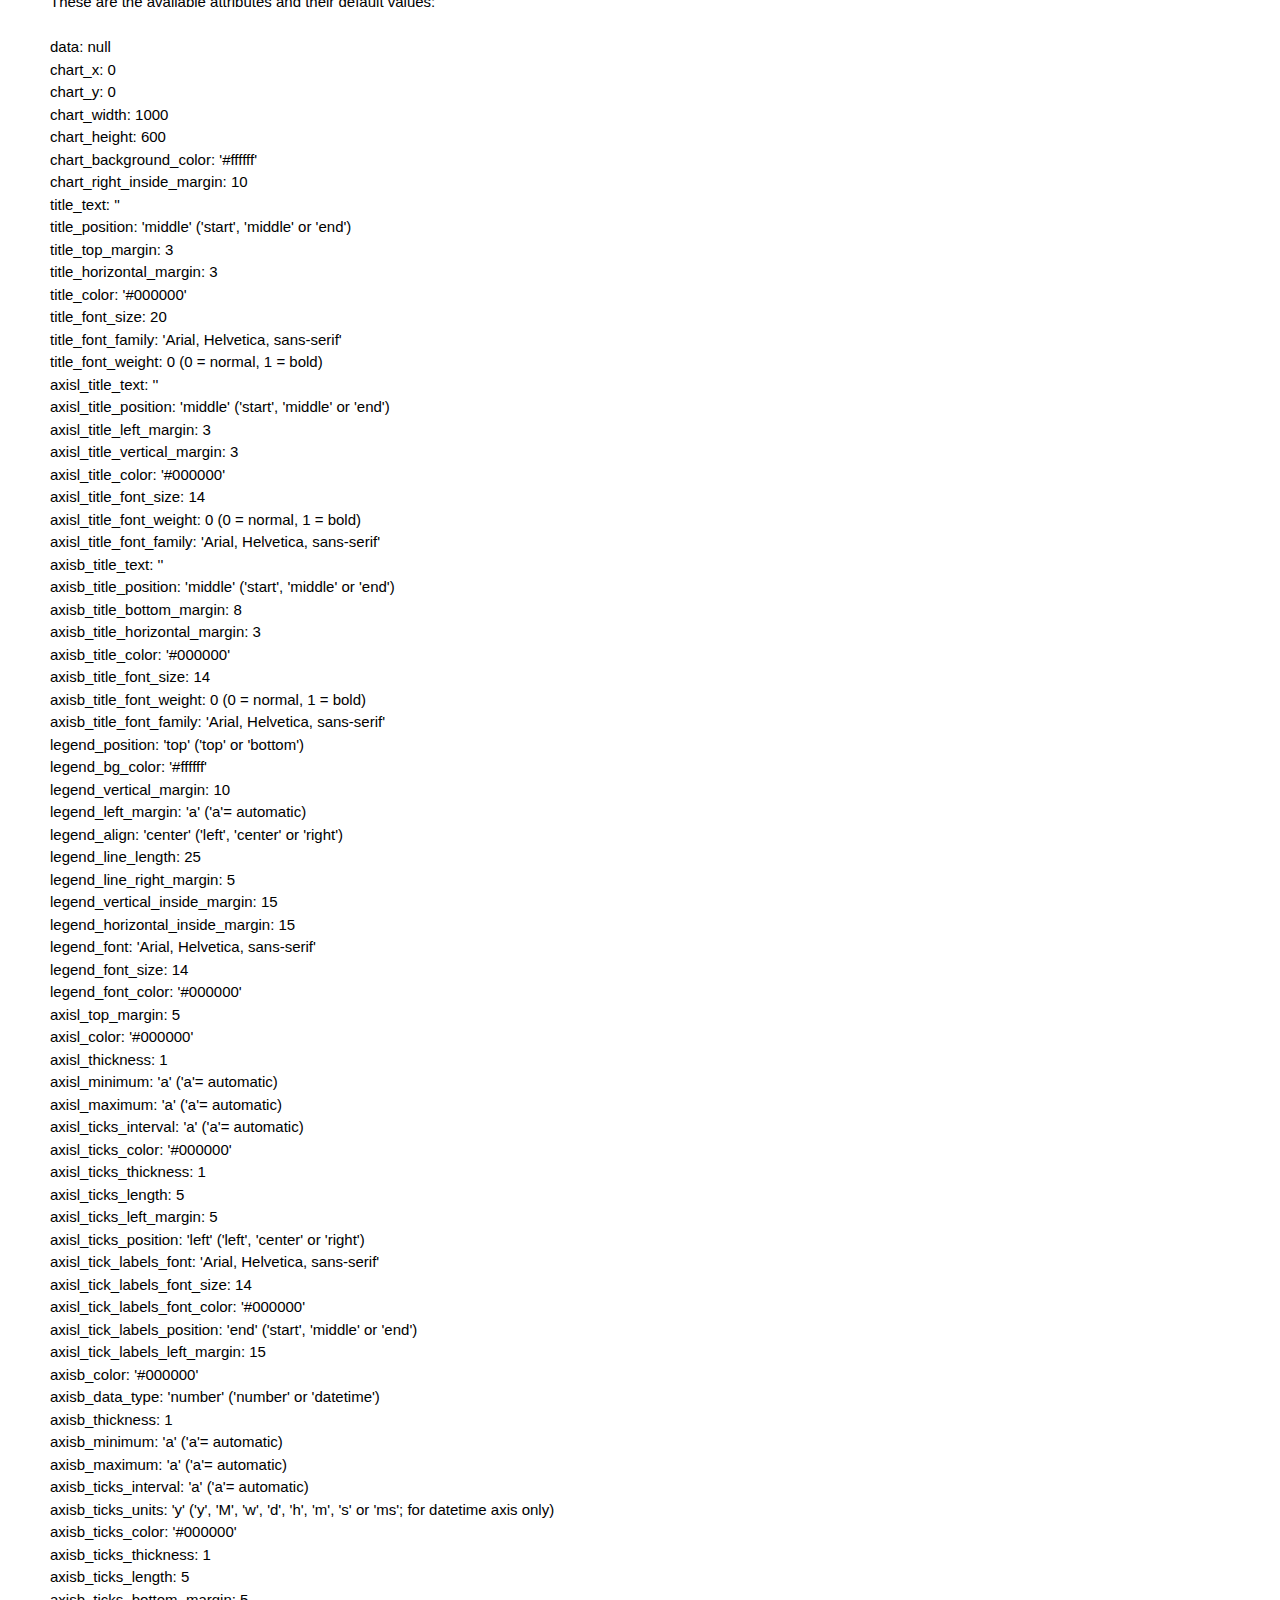
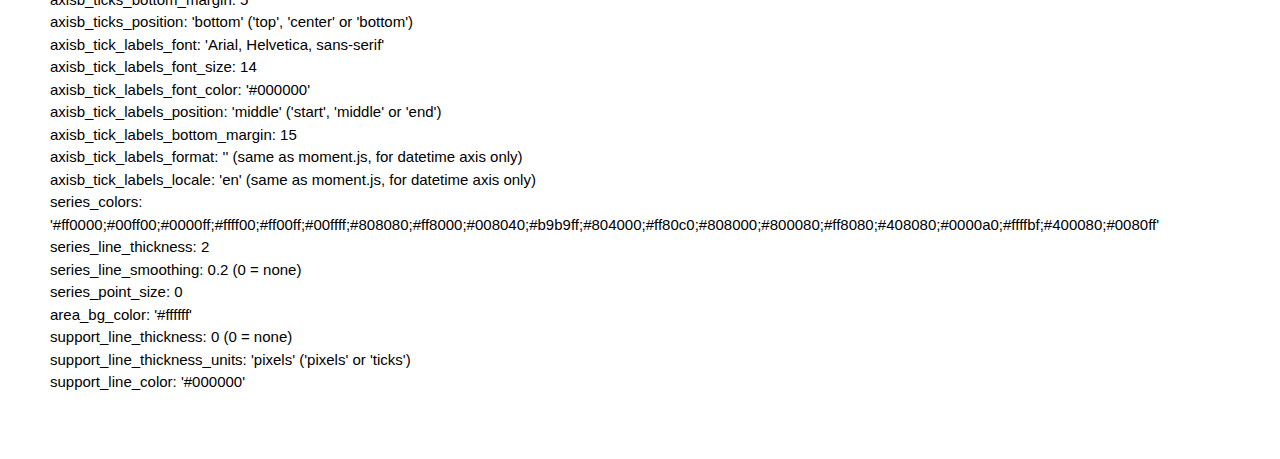
==== commit fef44425: "Update index.html" ====
--- a/multiserie/index.html
+++ b/multiserie/index.html
@@ -154,7 +154,7 @@
     <h3>Example</h3>
     <p>
       A simple example can be found at:
-      <a href="https://aisebouma.github.io/multiserie/example/" target="new">https://aisebouma.github.io/multiserie/example/</a>
+      <a href="https://aisebouma.github.io/multiserie/example/" target="new">https://aisebouma.github.io/multiserie/example/</a>.<br>
       This directory contains the files: index.htlm, chart.json, lukisan.js and jquery-3.3.1.min.js.
     </p>  
     <h3>List of attributes</h3>
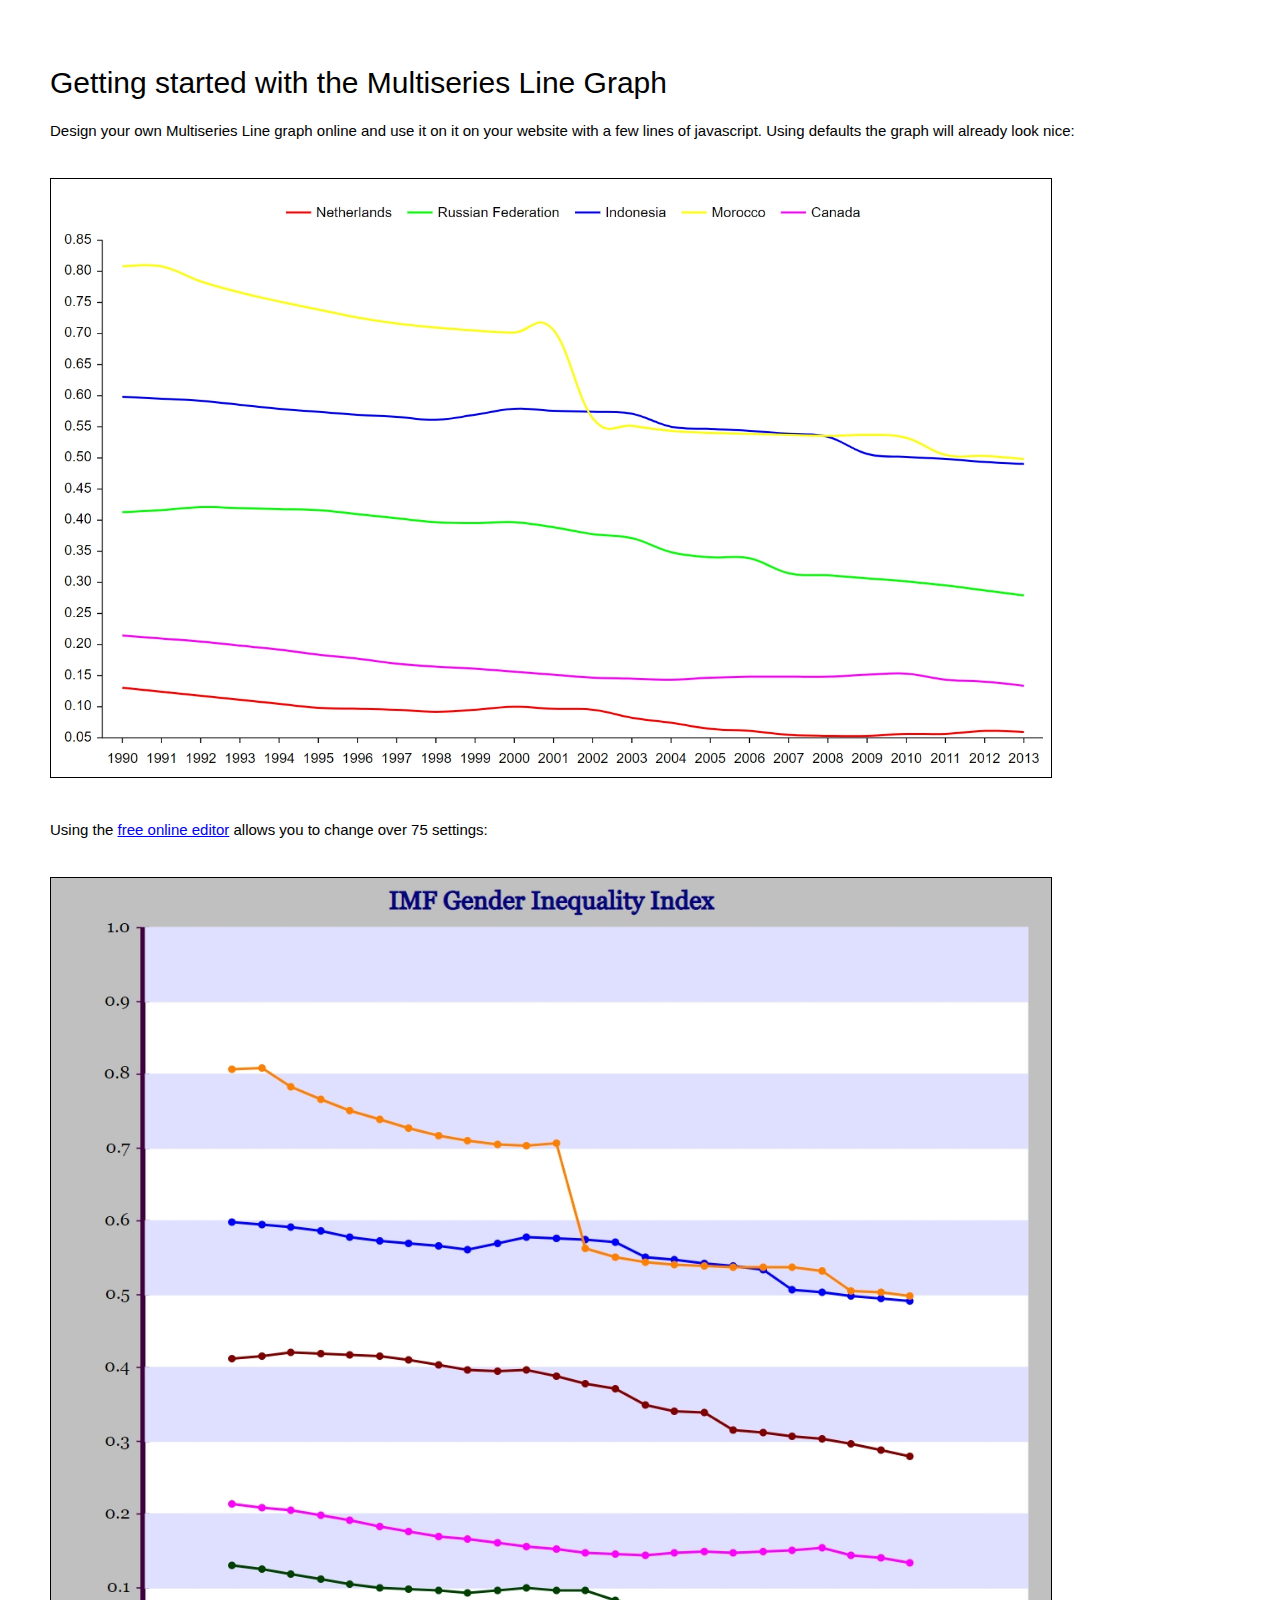
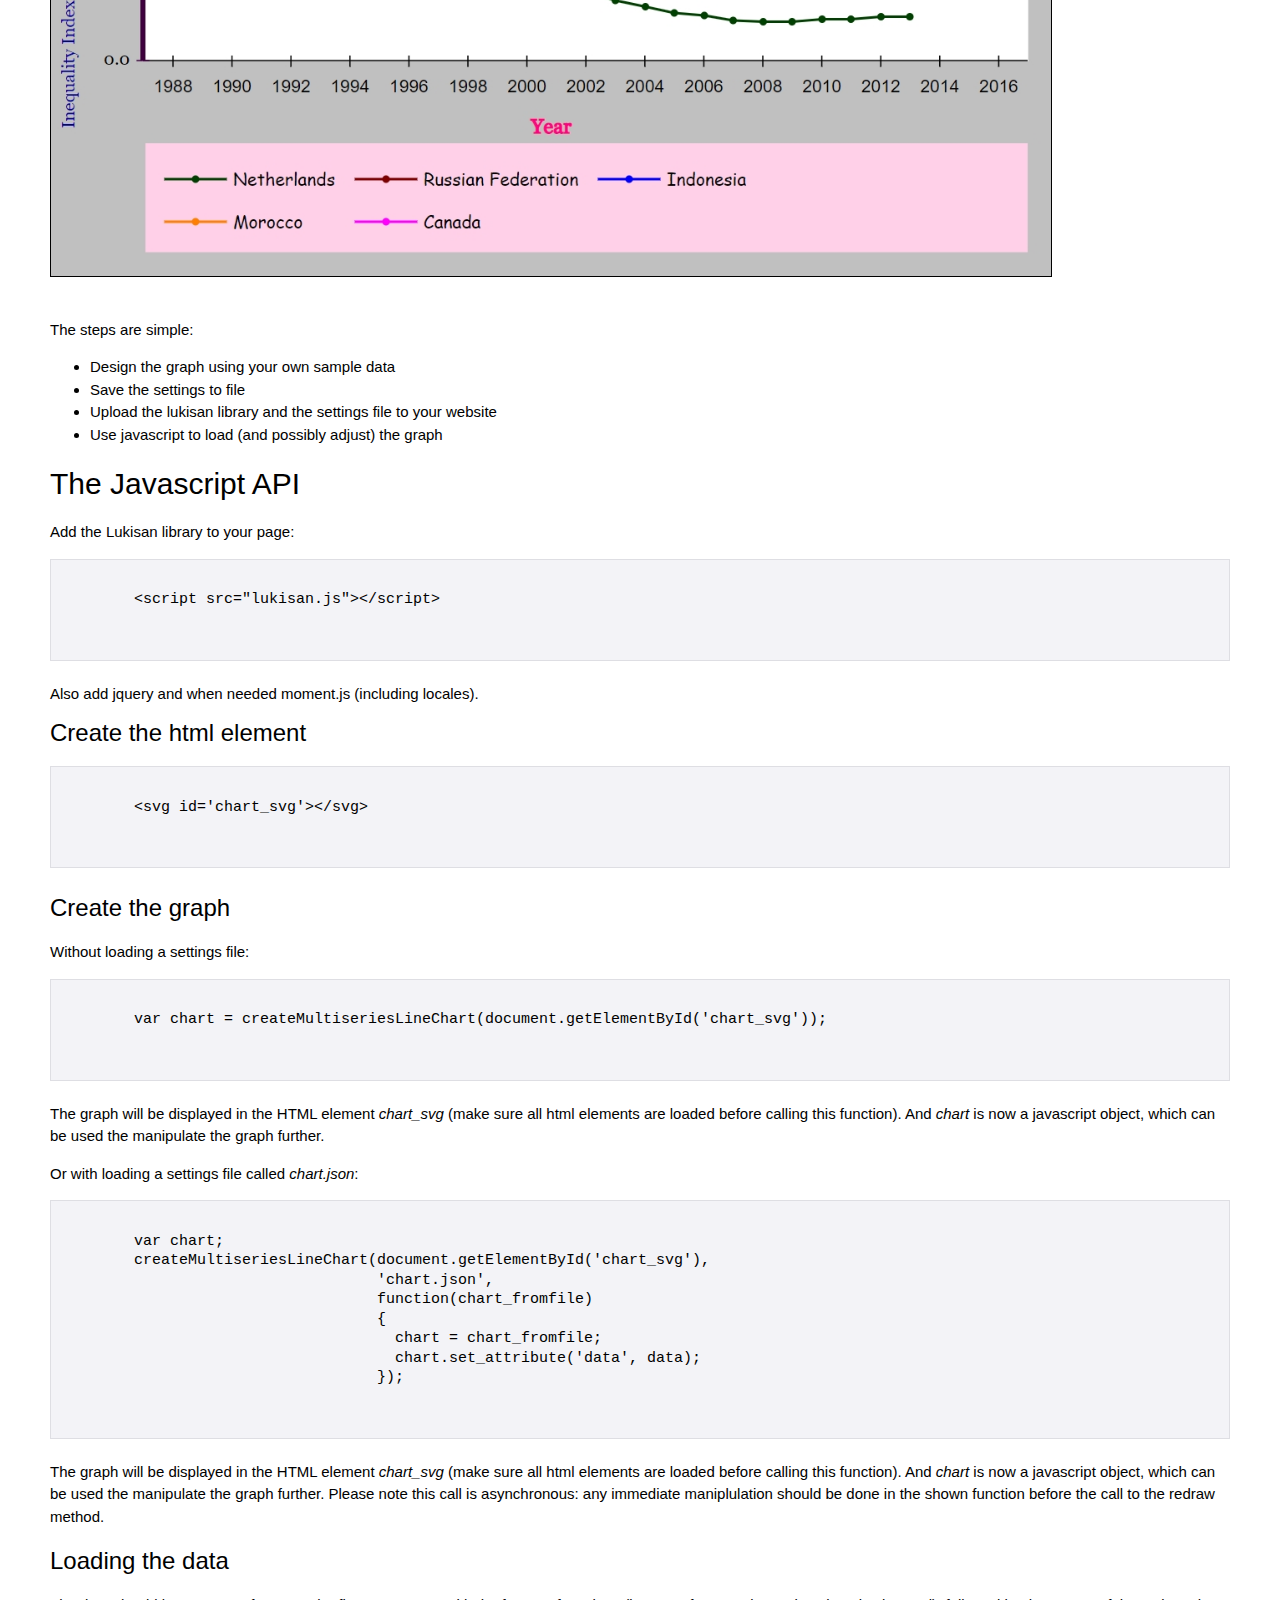
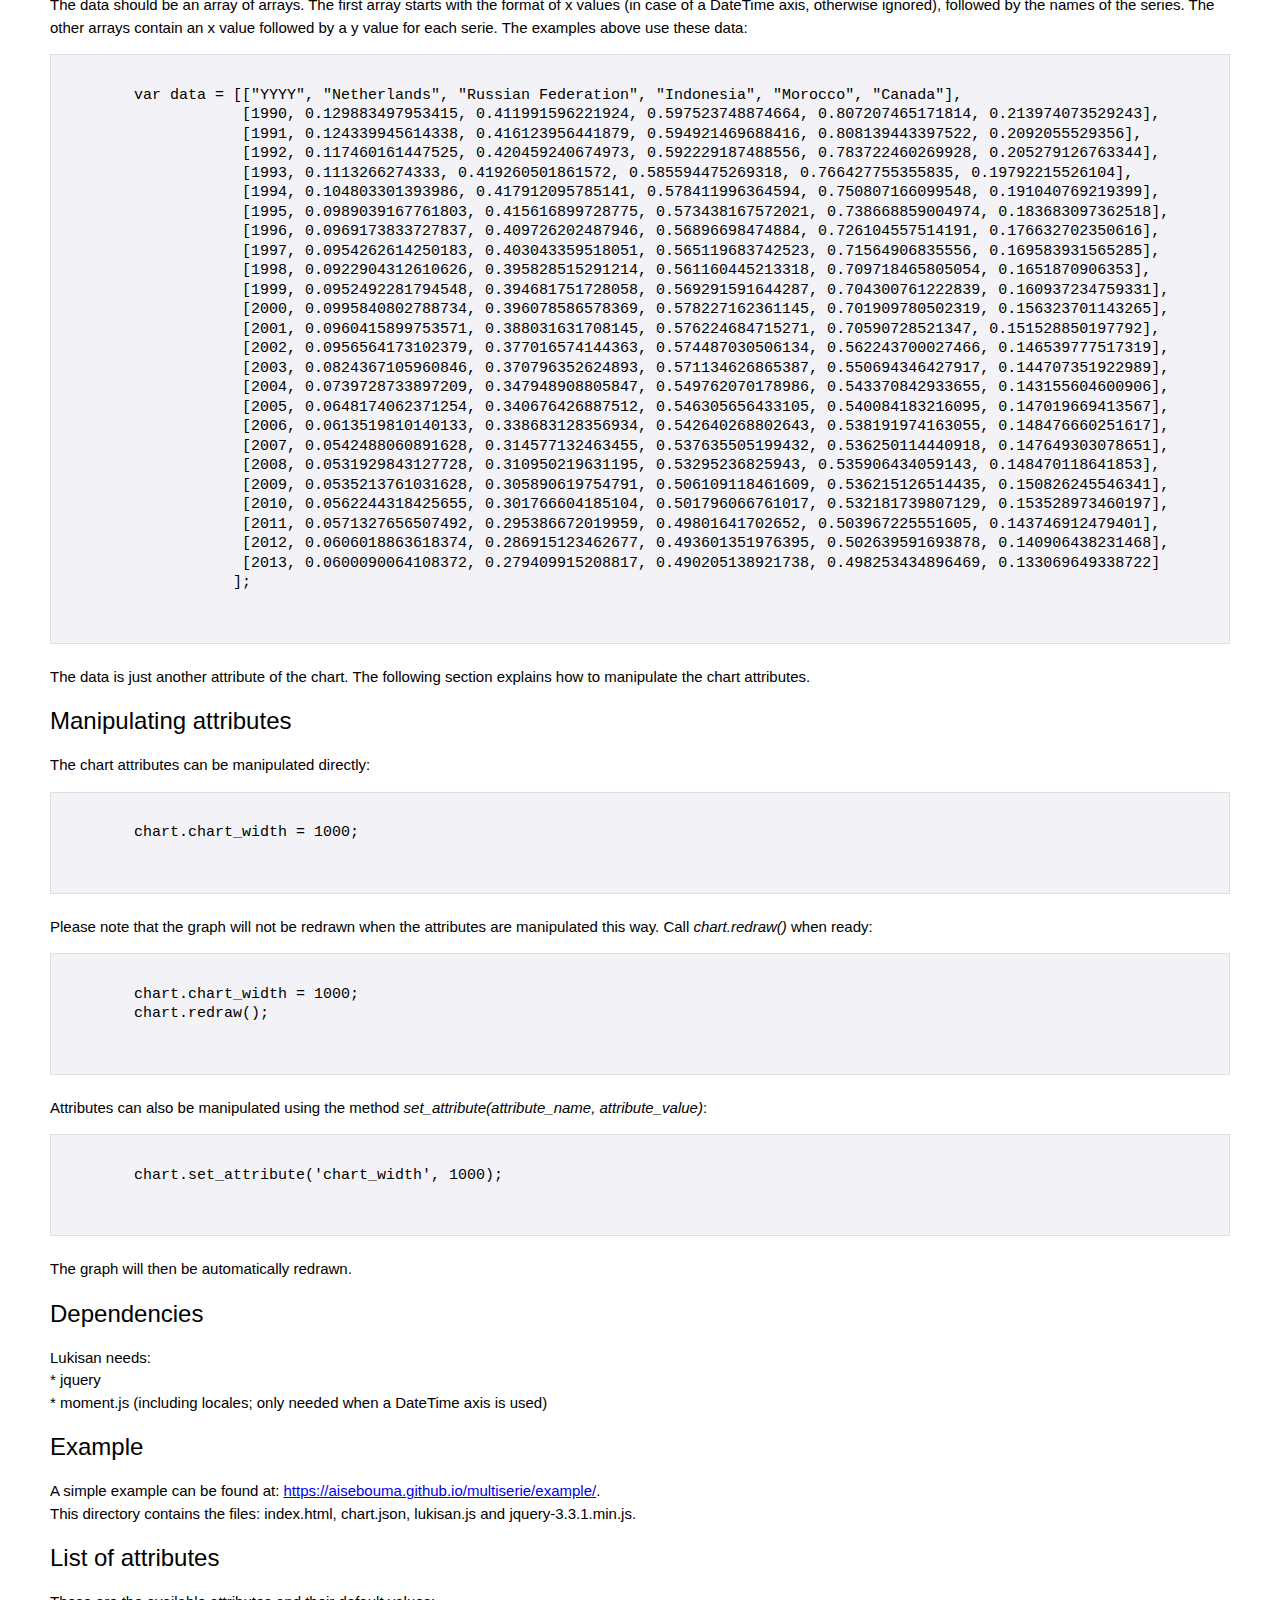
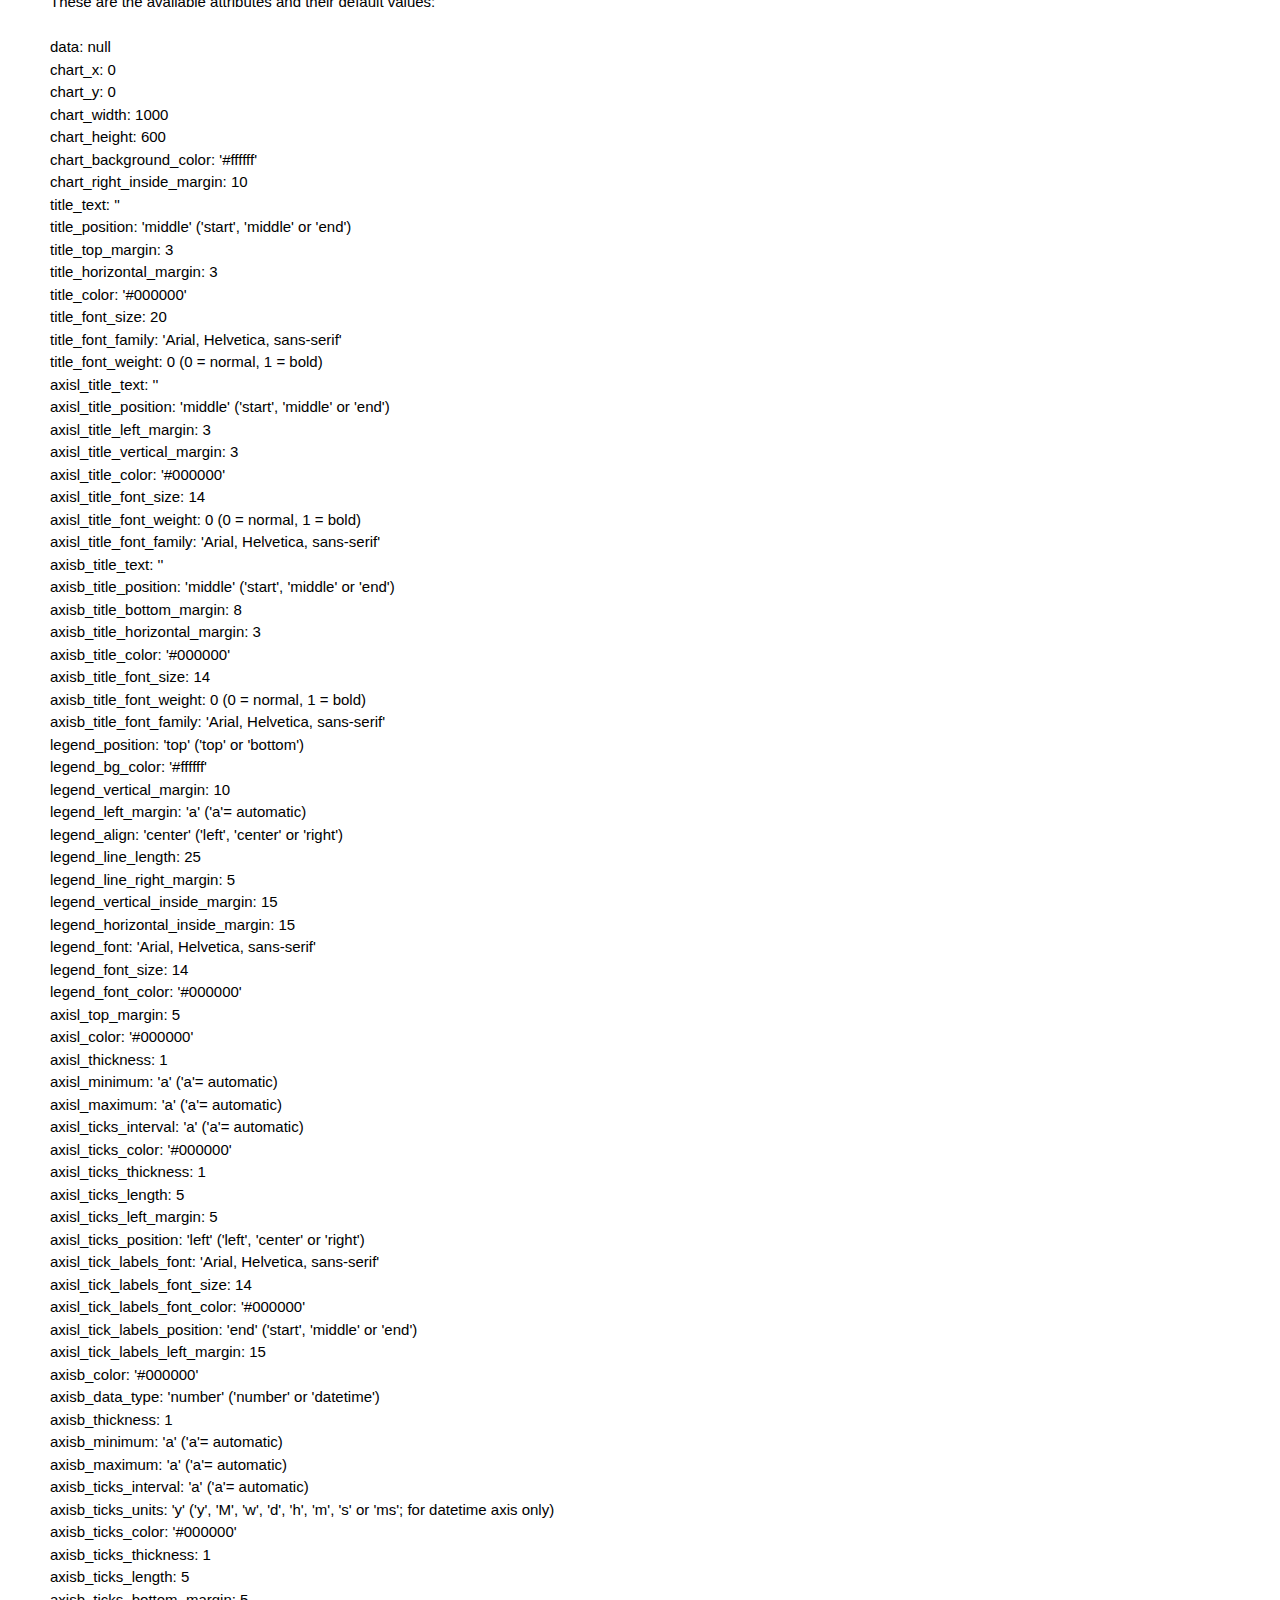
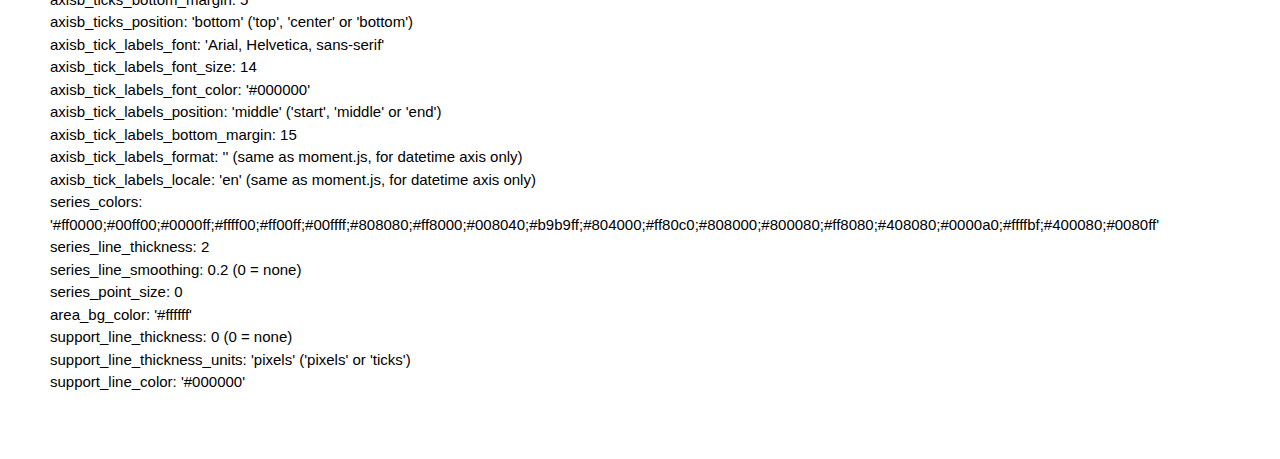
==== commit c63675fc: "Update index.html" ====
--- a/multiserie/index.html
+++ b/multiserie/index.html
@@ -155,7 +155,7 @@
     <p>
       A simple example can be found at:
       <a href="https://aisebouma.github.io/multiserie/example/" target="new">https://aisebouma.github.io/multiserie/example/</a>.<br>
-      This directory contains the files: index.htlm, chart.json, lukisan.js and jquery-3.3.1.min.js.
+      This directory contains the files: index.html, chart.json, lukisan.js and jquery-3.3.1.min.js.
     </p>  
     <h3>List of attributes</h3>
     <p>
